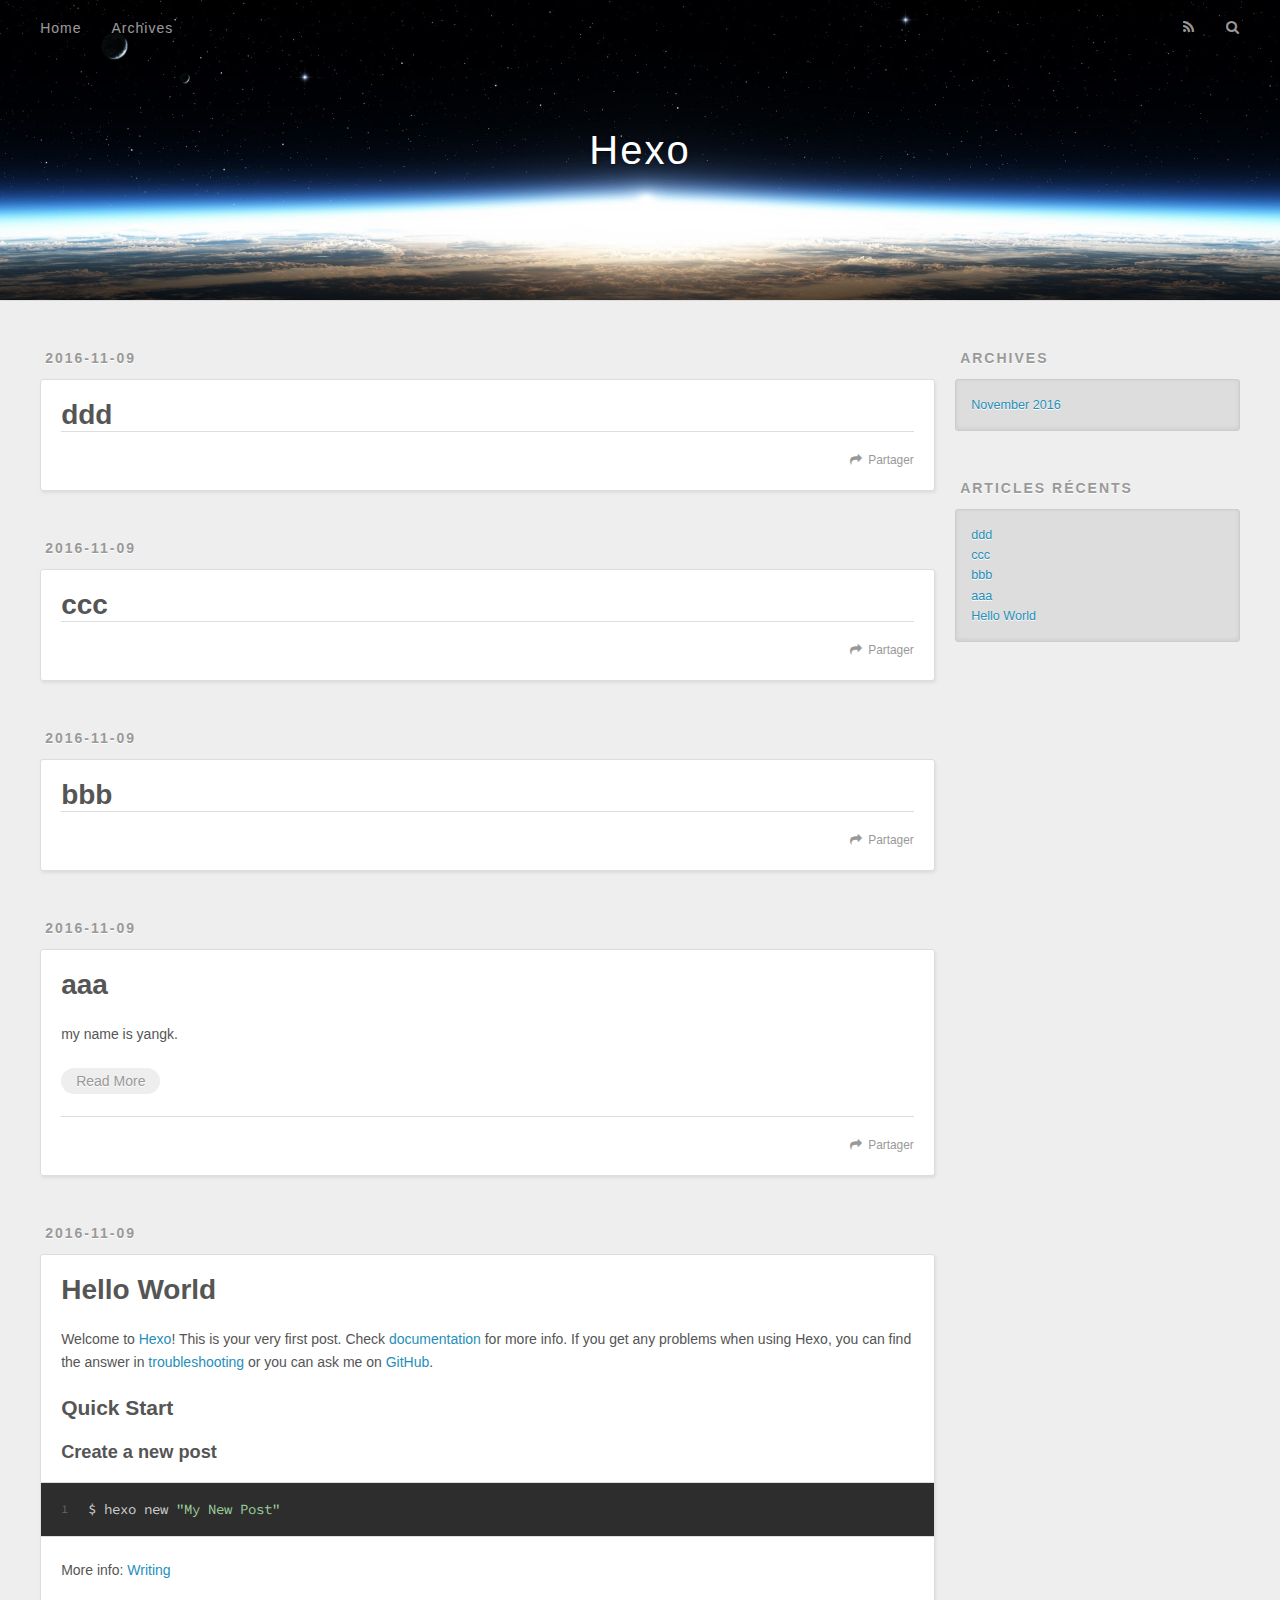
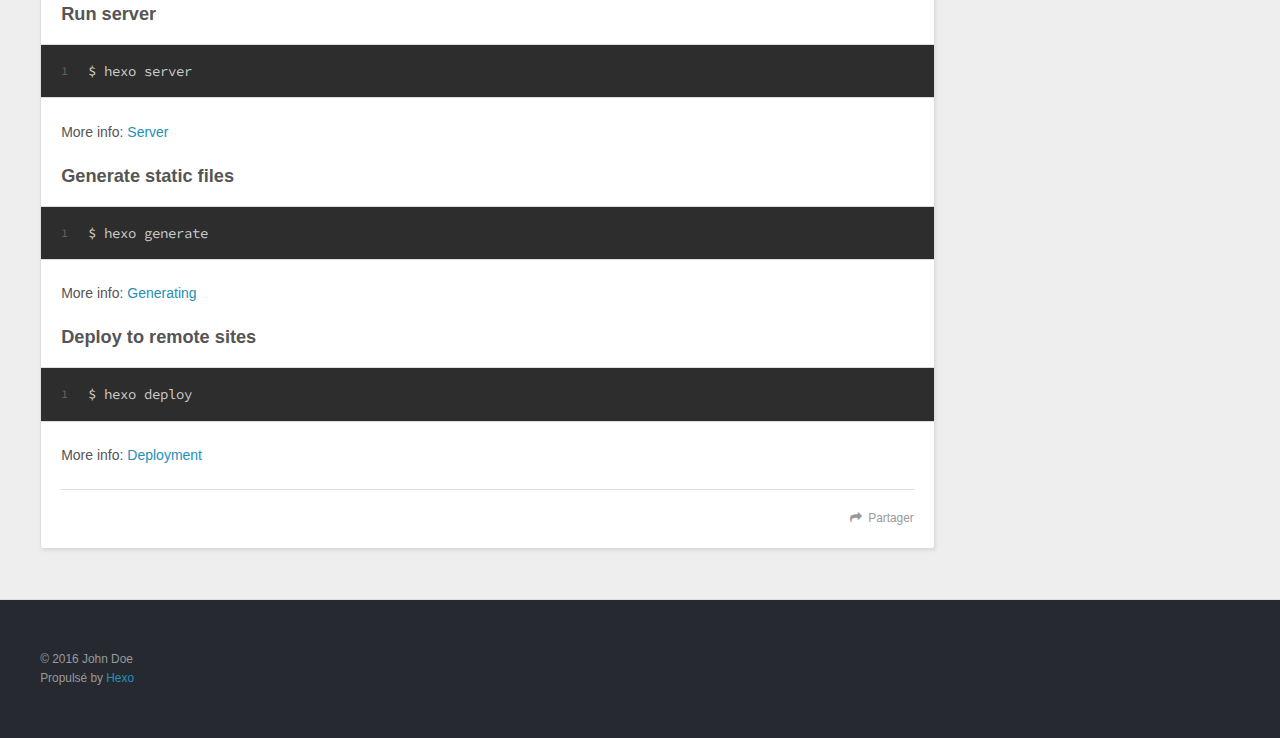
==== index.html @ e4d7eaee "Site updated: 2016-11-09 16:13:12" ====
<!DOCTYPE html>
<html>
<head>
  <meta charset="utf-8">
  
  <title>Hexo</title>
  <meta name="viewport" content="width=device-width, initial-scale=1, maximum-scale=1">
  <meta property="og:type" content="website">
<meta property="og:title" content="Hexo">
<meta property="og:url" content="http://yoursite.com/index.html">
<meta property="og:site_name" content="Hexo">
<meta name="twitter:card" content="summary">
<meta name="twitter:title" content="Hexo">
  
    <link rel="alternate" href="/atom.xml" title="Hexo" type="application/atom+xml">
  
  
    <link rel="icon" href="/favicon.png">
  
  
    <link href="//fonts.googleapis.com/css?family=Source+Code+Pro" rel="stylesheet" type="text/css">
  
  <link rel="stylesheet" href="/css/style.css">
  

</head>

<body>
  <div id="container">
    <div id="wrap">
      <header id="header">
  <div id="banner"></div>
  <div id="header-outer" class="outer">
    <div id="header-title" class="inner">
      <h1 id="logo-wrap">
        <a href="/" id="logo">Hexo</a>
      </h1>
      
    </div>
    <div id="header-inner" class="inner">
      <nav id="main-nav">
        <a id="main-nav-toggle" class="nav-icon"></a>
        
          <a class="main-nav-link" href="/">Home</a>
        
          <a class="main-nav-link" href="/archives">Archives</a>
        
      </nav>
      <nav id="sub-nav">
        
          <a id="nav-rss-link" class="nav-icon" href="/atom.xml" title="Flux RSS"></a>
        
        <a id="nav-search-btn" class="nav-icon" title="Rechercher"></a>
      </nav>
      <div id="search-form-wrap">
        <form action="//google.com/search" method="get" accept-charset="UTF-8" class="search-form"><input type="search" name="q" results="0" class="search-form-input" placeholder="Search"><button type="submit" class="search-form-submit">&#xF002;</button><input type="hidden" name="sitesearch" value="http://yoursite.com"></form>
      </div>
    </div>
  </div>
</header>
      <div class="outer">
        <section id="main">
  
    <article id="post-ddd" class="article article-type-post" itemscope itemprop="blogPost">
  <div class="article-meta">
    <a href="/2016/11/09/ddd/" class="article-date">
  <time datetime="2016-11-09T07:16:09.000Z" itemprop="datePublished">2016-11-09</time>
</a>
    
  </div>
  <div class="article-inner">
    
    
      <header class="article-header">
        
  
    <h1 itemprop="name">
      <a class="article-title" href="/2016/11/09/ddd/">ddd</a>
    </h1>
  

      </header>
    
    <div class="article-entry" itemprop="articleBody">
      
        
      
    </div>
    <footer class="article-footer">
      <a data-url="http://yoursite.com/2016/11/09/ddd/" data-id="civaneqjh0003tcli2fa43v1y" class="article-share-link">Partager</a>
      
      
    </footer>
  </div>
  
</article>


  
    <article id="post-ccc" class="article article-type-post" itemscope itemprop="blogPost">
  <div class="article-meta">
    <a href="/2016/11/09/ccc/" class="article-date">
  <time datetime="2016-11-09T07:15:54.000Z" itemprop="datePublished">2016-11-09</time>
</a>
    
  </div>
  <div class="article-inner">
    
    
      <header class="article-header">
        
  
    <h1 itemprop="name">
      <a class="article-title" href="/2016/11/09/ccc/">ccc</a>
    </h1>
  

      </header>
    
    <div class="article-entry" itemprop="articleBody">
      
        
      
    </div>
    <footer class="article-footer">
      <a data-url="http://yoursite.com/2016/11/09/ccc/" data-id="civaneqjf0002tcli3bj22oop" class="article-share-link">Partager</a>
      
      
    </footer>
  </div>
  
</article>


  
    <article id="post-bbb" class="article article-type-post" itemscope itemprop="blogPost">
  <div class="article-meta">
    <a href="/2016/11/09/bbb/" class="article-date">
  <time datetime="2016-11-09T07:15:14.000Z" itemprop="datePublished">2016-11-09</time>
</a>
    
  </div>
  <div class="article-inner">
    
    
      <header class="article-header">
        
  
    <h1 itemprop="name">
      <a class="article-title" href="/2016/11/09/bbb/">bbb</a>
    </h1>
  

      </header>
    
    <div class="article-entry" itemprop="articleBody">
      
        
      
    </div>
    <footer class="article-footer">
      <a data-url="http://yoursite.com/2016/11/09/bbb/" data-id="civaneqj40000tclilb6h2n6y" class="article-share-link">Partager</a>
      
      
    </footer>
  </div>
  
</article>


  
    <article id="post-aaa" class="article article-type-post" itemscope itemprop="blogPost">
  <div class="article-meta">
    <a href="/2016/11/09/aaa/" class="article-date">
  <time datetime="2016-11-09T07:11:58.000Z" itemprop="datePublished">2016-11-09</time>
</a>
    
  </div>
  <div class="article-inner">
    
    
      <header class="article-header">
        
  
    <h1 itemprop="name">
      <a class="article-title" href="/2016/11/09/aaa/">aaa</a>
    </h1>
  

      </header>
    
    <div class="article-entry" itemprop="articleBody">
      
        <p>my name is yangk.<br>
        
          <p class="article-more-link">
            <a href="/2016/11/09/aaa/#more">Read More</a>
          </p>
        
      
    </div>
    <footer class="article-footer">
      <a data-url="http://yoursite.com/2016/11/09/aaa/" data-id="civaneqj90001tclianmtztbm" class="article-share-link">Partager</a>
      
      
    </footer>
  </div>
  
</article>


  
    <article id="post-hello-world" class="article article-type-post" itemscope itemprop="blogPost">
  <div class="article-meta">
    <a href="/2016/11/09/hello-world/" class="article-date">
  <time datetime="2016-11-09T07:00:25.705Z" itemprop="datePublished">2016-11-09</time>
</a>
    
  </div>
  <div class="article-inner">
    
    
      <header class="article-header">
        
  
    <h1 itemprop="name">
      <a class="article-title" href="/2016/11/09/hello-world/">Hello World</a>
    </h1>
  

      </header>
    
    <div class="article-entry" itemprop="articleBody">
      
        <p>Welcome to <a href="https://hexo.io/" target="_blank" rel="external">Hexo</a>! This is your very first post. Check <a href="https://hexo.io/docs/" target="_blank" rel="external">documentation</a> for more info. If you get any problems when using Hexo, you can find the answer in <a href="https://hexo.io/docs/troubleshooting.html" target="_blank" rel="external">troubleshooting</a> or you can ask me on <a href="https://github.com/hexojs/hexo/issues" target="_blank" rel="external">GitHub</a>.</p>
<h2 id="Quick-Start"><a href="#Quick-Start" class="headerlink" title="Quick Start"></a>Quick Start</h2><h3 id="Create-a-new-post"><a href="#Create-a-new-post" class="headerlink" title="Create a new post"></a>Create a new post</h3><figure class="highlight bash"><table><tr><td class="gutter"><pre><div class="line">1</div></pre></td><td class="code"><pre><div class="line">$ hexo new <span class="string">"My New Post"</span></div></pre></td></tr></table></figure>
<p>More info: <a href="https://hexo.io/docs/writing.html" target="_blank" rel="external">Writing</a></p>
<h3 id="Run-server"><a href="#Run-server" class="headerlink" title="Run server"></a>Run server</h3><figure class="highlight bash"><table><tr><td class="gutter"><pre><div class="line">1</div></pre></td><td class="code"><pre><div class="line">$ hexo server</div></pre></td></tr></table></figure>
<p>More info: <a href="https://hexo.io/docs/server.html" target="_blank" rel="external">Server</a></p>
<h3 id="Generate-static-files"><a href="#Generate-static-files" class="headerlink" title="Generate static files"></a>Generate static files</h3><figure class="highlight bash"><table><tr><td class="gutter"><pre><div class="line">1</div></pre></td><td class="code"><pre><div class="line">$ hexo generate</div></pre></td></tr></table></figure>
<p>More info: <a href="https://hexo.io/docs/generating.html" target="_blank" rel="external">Generating</a></p>
<h3 id="Deploy-to-remote-sites"><a href="#Deploy-to-remote-sites" class="headerlink" title="Deploy to remote sites"></a>Deploy to remote sites</h3><figure class="highlight bash"><table><tr><td class="gutter"><pre><div class="line">1</div></pre></td><td class="code"><pre><div class="line">$ hexo deploy</div></pre></td></tr></table></figure>
<p>More info: <a href="https://hexo.io/docs/deployment.html" target="_blank" rel="external">Deployment</a></p>

      
    </div>
    <footer class="article-footer">
      <a data-url="http://yoursite.com/2016/11/09/hello-world/" data-id="civaneqjj0004tclicx4er95e" class="article-share-link">Partager</a>
      
      
    </footer>
  </div>
  
</article>


  

</section>
        
          <aside id="sidebar">
  
    

  
    

  
    
  
    
  <div class="widget-wrap">
    <h3 class="widget-title">Archives</h3>
    <div class="widget">
      <ul class="archive-list"><li class="archive-list-item"><a class="archive-list-link" href="/archives/2016/11/">November 2016</a></li></ul>
    </div>
  </div>


  
    
  <div class="widget-wrap">
    <h3 class="widget-title">Articles récents</h3>
    <div class="widget">
      <ul>
        
          <li>
            <a href="/2016/11/09/ddd/">ddd</a>
          </li>
        
          <li>
            <a href="/2016/11/09/ccc/">ccc</a>
          </li>
        
          <li>
            <a href="/2016/11/09/bbb/">bbb</a>
          </li>
        
          <li>
            <a href="/2016/11/09/aaa/">aaa</a>
          </li>
        
          <li>
            <a href="/2016/11/09/hello-world/">Hello World</a>
          </li>
        
      </ul>
    </div>
  </div>

  
</aside>
        
      </div>
      <footer id="footer">
  
  <div class="outer">
    <div id="footer-info" class="inner">
      &copy; 2016 John Doe<br>
      Propulsé by <a href="http://hexo.io/" target="_blank">Hexo</a>
    </div>
  </div>
</footer>
    </div>
    <nav id="mobile-nav">
  
    <a href="/" class="mobile-nav-link">Home</a>
  
    <a href="/archives" class="mobile-nav-link">Archives</a>
  
</nav>
    

<script src="//ajax.googleapis.com/ajax/libs/jquery/2.0.3/jquery.min.js"></script>


  <link rel="stylesheet" href="/fancybox/jquery.fancybox.css">
  <script src="/fancybox/jquery.fancybox.pack.js"></script>


<script src="/js/script.js"></script>

  </div>
</body>
</html>
---- css/style.css ----
body {
  width: 100%;
}
body:before,
body:after {
  content: "";
  display: table;
}
body:after {
  clear: both;
}
html,
body,
div,
span,
applet,
object,
iframe,
h1,
h2,
h3,
h4,
h5,
h6,
p,
blockquote,
pre,
a,
abbr,
acronym,
address,
big,
cite,
code,
del,
dfn,
em,
img,
ins,
kbd,
q,
s,
samp,
small,
strike,
strong,
sub,
sup,
tt,
var,
dl,
dt,
dd,
ol,
ul,
li,
fieldset,
form,
label,
legend,
table,
caption,
tbody,
tfoot,
thead,
tr,
th,
td {
  margin: 0;
  padding: 0;
  border: 0;
  outline: 0;
  font-weight: inherit;
  font-style: inherit;
  font-family: inherit;
  font-size: 100%;
  vertical-align: baseline;
}
body {
  line-height: 1;
  color: #000;
  background: #fff;
}
ol,
ul {
  list-style: none;
}
table {
  border-collapse: separate;
  border-spacing: 0;
  vertical-align: middle;
}
caption,
th,
td {
  text-align: left;
  font-weight: normal;
  vertical-align: middle;
}
a img {
  border: none;
}
input,
button {
  margin: 0;
  padding: 0;
}
input::-moz-focus-inner,
button::-moz-focus-inner {
  border: 0;
  padding: 0;
}
@font-face {
  font-family: FontAwesome;
  font-style: normal;
  font-weight: normal;
  src: url("fonts/fontawesome-webfont.eot?v=#4.0.3");
  src: url("fonts/fontawesome-webfont.eot?#iefix&v=#4.0.3") format("embedded-opentype"), url("fonts/fontawesome-webfont.woff?v=#4.0.3") format("woff"), url("fonts/fontawesome-webfont.ttf?v=#4.0.3") format("truetype"), url("fonts/fontawesome-webfont.svg#fontawesomeregular?v=#4.0.3") format("svg");
}
html,
body,
#container {
  height: 100%;
}
body {
  background: #eee;
  font: 14px "Helvetica Neue", Helvetica, Arial, sans-serif;
  -webkit-text-size-adjust: 100%;
}
.outer {
  max-width: 1220px;
  margin: 0 auto;
  padding: 0 20px;
}
.outer:before,
.outer:after {
  content: "";
  display: table;
}
.outer:after {
  clear: both;
}
.inner {
  display: inline;
  float: left;
  width: 98.33333333333333%;
  margin: 0 0.833333333333333%;
}
.left,
.alignleft {
  float: left;
}
.right,
.alignright {
  float: right;
}
.clear {
  clear: both;
}
#container {
  position: relative;
}
.mobile-nav-on {
  overflow: hidden;
}
#wrap {
  height: 100%;
  width: 100%;
  position: absolute;
  top: 0;
  left: 0;
  -webkit-transition: 0.2s ease-out;
  -moz-transition: 0.2s ease-out;
  -ms-transition: 0.2s ease-out;
  transition: 0.2s ease-out;
  z-index: 1;
  background: #eee;
}
.mobile-nav-on #wrap {
  left: 280px;
}
@media screen and (min-width: 768px) {
  #main {
    display: inline;
    float: left;
    width: 73.33333333333333%;
    margin: 0 0.833333333333333%;
  }
}
.article-date,
.article-category-link,
.archive-year,
.widget-title {
  text-decoration: none;
  text-transform: uppercase;
  letter-spacing: 2px;
  color: #999;
  margin-bottom: 1em;
  margin-left: 5px;
  line-height: 1em;
  text-shadow: 0 1px #fff;
  font-weight: bold;
}
.article-inner,
.archive-article-inner {
  background: #fff;
  -webkit-box-shadow: 1px 2px 3px #ddd;
  box-shadow: 1px 2px 3px #ddd;
  border: 1px solid #ddd;
  border-radius: 3px;
}
.article-entry h1,
.widget h1 {
  font-size: 2em;
}
.article-entry h2,
.widget h2 {
  font-size: 1.5em;
}
.article-entry h3,
.widget h3 {
  font-size: 1.3em;
}
.article-entry h4,
.widget h4 {
  font-size: 1.2em;
}
.article-entry h5,
.widget h5 {
  font-size: 1em;
}
.article-entry h6,
.widget h6 {
  font-size: 1em;
  color: #999;
}
.article-entry hr,
.widget hr {
  border: 1px dashed #ddd;
}
.article-entry strong,
.widget strong {
  font-weight: bold;
}
.article-entry em,
.widget em,
.article-entry cite,
.widget cite {
  font-style: italic;
}
.article-entry sup,
.widget sup,
.article-entry sub,
.widget sub {
  font-size: 0.75em;
  line-height: 0;
  position: relative;
  vertical-align: baseline;
}
.article-entry sup,
.widget sup {
  top: -0.5em;
}
.article-entry sub,
.widget sub {
  bottom: -0.2em;
}
.article-entry small,
.widget small {
  font-size: 0.85em;
}
.article-entry acronym,
.widget acronym,
.article-entry abbr,
.widget abbr {
  border-bottom: 1px dotted;
}
.article-entry ul,
.widget ul,
.article-entry ol,
.widget ol,
.article-entry dl,
.widget dl {
  margin: 0 20px;
  line-height: 1.6em;
}
.article-entry ul ul,
.widget ul ul,
.article-entry ol ul,
.widget ol ul,
.article-entry ul ol,
.widget ul ol,
.article-entry ol ol,
.widget ol ol {
  margin-top: 0;
  margin-bottom: 0;
}
.article-entry ul,
.widget ul {
  list-style: disc;
}
.article-entry ol,
.widget ol {
  list-style: decimal;
}
.article-entry dt,
.widget dt {
  font-weight: bold;
}
#header {
  height: 300px;
  position: relative;
  border-bottom: 1px solid #ddd;
}
#header:before,
#header:after {
  content: "";
  position: absolute;
  left: 0;
  right: 0;
  height: 40px;
}
#header:before {
  top: 0;
  background: -webkit-linear-gradient(rgba(0,0,0,0.2), transparent);
  background: -moz-linear-gradient(rgba(0,0,0,0.2), transparent);
  background: -ms-linear-gradient(rgba(0,0,0,0.2), transparent);
  background: linear-gradient(rgba(0,0,0,0.2), transparent);
}
#header:after {
  bottom: 0;
  background: -webkit-linear-gradient(transparent, rgba(0,0,0,0.2));
  background: -moz-linear-gradient(transparent, rgba(0,0,0,0.2));
  background: -ms-linear-gradient(transparent, rgba(0,0,0,0.2));
  background: linear-gradient(transparent, rgba(0,0,0,0.2));
}
#header-outer {
  height: 100%;
  position: relative;
}
#header-inner {
  position: relative;
  overflow: hidden;
}
#banner {
  position: absolute;
  top: 0;
  left: 0;
  width: 100%;
  height: 100%;
  background: url("images/banner.jpg") center #000;
  -webkit-background-size: cover;
  -moz-background-size: cover;
  background-size: cover;
  z-index: -1;
}
#header-title {
  text-align: center;
  height: 40px;
  position: absolute;
  top: 50%;
  left: 0;
  margin-top: -20px;
}
#logo,
#subtitle {
  text-decoration: none;
  color: #fff;
  font-weight: 300;
  text-shadow: 0 1px 4px rgba(0,0,0,0.3);
}
#logo {
  font-size: 40px;
  line-height: 40px;
  letter-spacing: 2px;
}
#subtitle {
  font-size: 16px;
  line-height: 16px;
  letter-spacing: 1px;
}
#subtitle-wrap {
  margin-top: 16px;
}
#main-nav {
  float: left;
  margin-left: -15px;
}
.nav-icon,
.main-nav-link {
  float: left;
  color: #fff;
  opacity: 0.6;
  text-decoration: none;
  text-shadow: 0 1px rgba(0,0,0,0.2);
  -webkit-transition: opacity 0.2s;
  -moz-transition: opacity 0.2s;
  -ms-transition: opacity 0.2s;
  transition: opacity 0.2s;
  display: block;
  padding: 20px 15px;
}
.nav-icon:hover,
.main-nav-link:hover {
  opacity: 1;
}
.nav-icon {
  font-family: FontAwesome;
  text-align: center;
  font-size: 14px;
  width: 14px;
  height: 14px;
  padding: 20px 15px;
  position: relative;
  cursor: pointer;
}
.main-nav-link {
  font-weight: 300;
  letter-spacing: 1px;
}
@media screen and (max-width: 479px) {
  .main-nav-link {
    display: none;
  }
}
#main-nav-toggle {
  display: none;
}
#main-nav-toggle:before {
  content: "\f0c9";
}
@media screen and (max-width: 479px) {
  #main-nav-toggle {
    display: block;
  }
}
#sub-nav {
  float: right;
  margin-right: -15px;
}
#nav-rss-link:before {
  content: "\f09e";
}
#nav-search-btn:before {
  content: "\f002";
}
#search-form-wrap {
  position: absolute;
  top: 15px;
  width: 150px;
  height: 30px;
  right: -150px;
  opacity: 0;
  -webkit-transition: 0.2s ease-out;
  -moz-transition: 0.2s ease-out;
  -ms-transition: 0.2s ease-out;
  transition: 0.2s ease-out;
}
#search-form-wrap.on {
  opacity: 1;
  right: 0;
}
@media screen and (max-width: 479px) {
  #search-form-wrap {
    width: 100%;
    right: -100%;
  }
}
.search-form {
  position: absolute;
  top: 0;
  left: 0;
  right: 0;
  background: #fff;
  padding: 5px 15px;
  border-radius: 15px;
  -webkit-box-shadow: 0 0 10px rgba(0,0,0,0.3);
  box-shadow: 0 0 10px rgba(0,0,0,0.3);
}
.search-form-input {
  border: none;
  background: none;
  color: #555;
  width: 100%;
  font: 13px "Helvetica Neue", Helvetica, Arial, sans-serif;
  outline: none;
}
.search-form-input::-webkit-search-results-decoration,
.search-form-input::-webkit-search-cancel-button {
  -webkit-appearance: none;
}
.search-form-submit {
  position: absolute;
  top: 50%;
  right: 10px;
  margin-top: -7px;
  font: 13px FontAwesome;
  border: none;
  background: none;
  color: #bbb;
  cursor: pointer;
}
.search-form-submit:hover,
.search-form-submit:focus {
  color: #777;
}
.article {
  margin: 50px 0;
}
.article-inner {
  overflow: hidden;
}
.article-meta:before,
.article-meta:after {
  content: "";
  display: table;
}
.article-meta:after {
  clear: both;
}
.article-date {
  float: left;
}
.article-category {
  float: left;
  line-height: 1em;
  color: #ccc;
  text-shadow: 0 1px #fff;
  margin-left: 8px;
}
.article-category:before {
  content: "\2022";
}
.article-category-link {
  margin: 0 12px 1em;
}
.article-header {
  padding: 20px 20px 0;
}
.article-title {
  text-decoration: none;
  font-size: 2em;
  font-weight: bold;
  color: #555;
  line-height: 1.1em;
  -webkit-transition: color 0.2s;
  -moz-transition: color 0.2s;
  -ms-transition: color 0.2s;
  transition: color 0.2s;
}
a.article-title:hover {
  color: #258fb8;
}
.article-entry {
  color: #555;
  padding: 0 20px;
}
.article-entry:before,
.article-entry:after {
  content: "";
  display: table;
}
.article-entry:after {
  clear: both;
}
.article-entry p,
.article-entry table {
  line-height: 1.6em;
  margin: 1.6em 0;
}
.article-entry h1,
.article-entry h2,
.article-entry h3,
.article-entry h4,
.article-entry h5,
.article-entry h6 {
  font-weight: bold;
}
.article-entry h1,
.article-entry h2,
.article-entry h3,
.article-entry h4,
.article-entry h5,
.article-entry h6 {
  line-height: 1.1em;
  margin: 1.1em 0;
}
.article-entry a {
  color: #258fb8;
  text-decoration: none;
}
.article-entry a:hover {
  text-decoration: underline;
}
.article-entry ul,
.article-entry ol,
.article-entry dl {
  margin-top: 1.6em;
  margin-bottom: 1.6em;
}
.article-entry img,
.article-entry video {
  max-width: 100%;
  height: auto;
  display: block;
  margin: auto;
}
.article-entry iframe {
  border: none;
}
.article-entry table {
  width: 100%;
  border-collapse: collapse;
  border-spacing: 0;
}
.article-entry th {
  font-weight: bold;
  border-bottom: 3px solid #ddd;
  padding-bottom: 0.5em;
}
.article-entry td {
  border-bottom: 1px solid #ddd;
  padding: 10px 0;
}
.article-entry blockquote {
  font-family: Georgia, "Times New Roman", serif;
  font-size: 1.4em;
  margin: 1.6em 20px;
  text-align: center;
}
.article-entry blockquote footer {
  font-size: 14px;
  margin: 1.6em 0;
  font-family: "Helvetica Neue", Helvetica, Arial, sans-serif;
}
.article-entry blockquote footer cite:before {
  content: "—";
  padding: 0 0.5em;
}
.article-entry .pullquote {
  text-align: left;
  width: 45%;
  margin: 0;
}
.article-entry .pullquote.left {
  margin-left: 0.5em;
  margin-right: 1em;
}
.article-entry .pullquote.right {
  margin-right: 0.5em;
  margin-left: 1em;
}
.article-entry .caption {
  color: #999;
  display: block;
  font-size: 0.9em;
  margin-top: 0.5em;
  position: relative;
  text-align: center;
}
.article-entry .video-container {
  position: relative;
  padding-top: 56.25%;
  height: 0;
  overflow: hidden;
}
.article-entry .video-container iframe,
.article-entry .video-container object,
.article-entry .video-container embed {
  position: absolute;
  top: 0;
  left: 0;
  width: 100%;
  height: 100%;
  margin-top: 0;
}
.article-more-link a {
  display: inline-block;
  line-height: 1em;
  padding: 6px 15px;
  border-radius: 15px;
  background: #eee;
  color: #999;
  text-shadow: 0 1px #fff;
  text-decoration: none;
}
.article-more-link a:hover {
  background: #258fb8;
  color: #fff;
  text-decoration: none;
  text-shadow: 0 1px #1e7293;
}
.article-footer {
  font-size: 0.85em;
  line-height: 1.6em;
  border-top: 1px solid #ddd;
  padding-top: 1.6em;
  margin: 0 20px 20px;
}
.article-footer:before,
.article-footer:after {
  content: "";
  display: table;
}
.article-footer:after {
  clear: both;
}
.article-footer a {
  color: #999;
  text-decoration: none;
}
.article-footer a:hover {
  color: #555;
}
.article-tag-list-item {
  float: left;
  margin-right: 10px;
}
.article-tag-list-link:before {
  content: "#";
}
.article-comment-link {
  float: right;
}
.article-comment-link:before {
  content: "\f075";
  font-family: FontAwesome;
  padding-right: 8px;
}
.article-share-link {
  cursor: pointer;
  float: right;
  margin-left: 20px;
}
.article-share-link:before {
  content: "\f064";
  font-family: FontAwesome;
  padding-right: 6px;
}
#article-nav {
  position: relative;
}
#article-nav:before,
#article-nav:after {
  content: "";
  display: table;
}
#article-nav:after {
  clear: both;
}
@media screen and (min-width: 768px) {
  #article-nav {
    margin: 50px 0;
  }
  #article-nav:before {
    width: 8px;
    height: 8px;
    position: absolute;
    top: 50%;
    left: 50%;
    margin-top: -4px;
    margin-left: -4px;
    content: "";
    border-radius: 50%;
    background: #ddd;
    -webkit-box-shadow: 0 1px 2px #fff;
    box-shadow: 0 1px 2px #fff;
  }
}
.article-nav-link-wrap {
  text-decoration: none;
  text-shadow: 0 1px #fff;
  color: #999;
  -webkit-box-sizing: border-box;
  -moz-box-sizing: border-box;
  box-sizing: border-box;
  margin-top: 50px;
  text-align: center;
  display: block;
}
.article-nav-link-wrap:hover {
  color: #555;
}
@media screen and (min-width: 768px) {
  .article-nav-link-wrap {
    width: 50%;
    margin-top: 0;
  }
}
@media screen and (min-width: 768px) {
  #article-nav-newer {
    float: left;
    text-align: right;
    padding-right: 20px;
  }
}
@media screen and (min-width: 768px) {
  #article-nav-older {
    float: right;
    text-align: left;
    padding-left: 20px;
  }
}
.article-nav-caption {
  text-transform: uppercase;
  letter-spacing: 2px;
  color: #ddd;
  line-height: 1em;
  font-weight: bold;
}
#article-nav-newer .article-nav-caption {
  margin-right: -2px;
}
.article-nav-title {
  font-size: 0.85em;
  line-height: 1.6em;
  margin-top: 0.5em;
}
.article-share-box {
  position: absolute;
  display: none;
  background: #fff;
  -webkit-box-shadow: 1px 2px 10px rgba(0,0,0,0.2);
  box-shadow: 1px 2px 10px rgba(0,0,0,0.2);
  border-radius: 3px;
  margin-left: -145px;
  overflow: hidden;
  z-index: 1;
}
.article-share-box.on {
  display: block;
}
.article-share-input {
  width: 100%;
  background: none;
  -webkit-box-sizing: border-box;
  -moz-box-sizing: border-box;
  box-sizing: border-box;
  font: 14px "Helvetica Neue", Helvetica, Arial, sans-serif;
  padding: 0 15px;
  color: #555;
  outline: none;
  border: 1px solid #ddd;
  border-radius: 3px 3px 0 0;
  height: 36px;
  line-height: 36px;
}
.article-share-links {
  background: #eee;
}
.article-share-links:before,
.article-share-links:after {
  content: "";
  display: table;
}
.article-share-links:after {
  clear: both;
}
.article-share-twitter,
.article-share-facebook,
.article-share-pinterest,
.article-share-google {
  width: 50px;
  height: 36px;
  display: block;
  float: left;
  position: relative;
  color: #999;
  text-shadow: 0 1px #fff;
}
.article-share-twitter:before,
.article-share-facebook:before,
.article-share-pinterest:before,
.article-share-google:before {
  font-size: 20px;
  font-family: FontAwesome;
  width: 20px;
  height: 20px;
  position: absolute;
  top: 50%;
  left: 50%;
  margin-top: -10px;
  margin-left: -10px;
  text-align: center;
}
.article-share-twitter:hover,
.article-share-facebook:hover,
.article-share-pinterest:hover,
.article-share-google:hover {
  color: #fff;
}
.article-share-twitter:before {
  content: "\f099";
}
.article-share-twitter:hover {
  background: #00aced;
  text-shadow: 0 1px #008abe;
}
.article-share-facebook:before {
  content: "\f09a";
}
.article-share-facebook:hover {
  background: #3b5998;
  text-shadow: 0 1px #2f477a;
}
.article-share-pinterest:before {
  content: "\f0d2";
}
.article-share-pinterest:hover {
  background: #cb2027;
  text-shadow: 0 1px #a21a1f;
}
.article-share-google:before {
  content: "\f0d5";
}
.article-share-google:hover {
  background: #dd4b39;
  text-shadow: 0 1px #be3221;
}
.article-gallery {
  background: #000;
  position: relative;
}
.article-gallery-photos {
  position: relative;
  overflow: hidden;
}
.article-gallery-img {
  display: none;
  max-width: 100%;
}
.article-gallery-img:first-child {
  display: block;
}
.article-gallery-img.loaded {
  position: absolute;
  display: block;
}
.article-gallery-img img {
  display: block;
  max-width: 100%;
  margin: 0 auto;
}
#comments {
  background: #fff;
  -webkit-box-shadow: 1px 2px 3px #ddd;
  box-shadow: 1px 2px 3px #ddd;
  padding: 20px;
  border: 1px solid #ddd;
  border-radius: 3px;
  margin: 50px 0;
}
#comments a {
  color: #258fb8;
}
.archives-wrap {
  margin: 50px 0;
}
.archives:before,
.archives:after {
  content: "";
  display: table;
}
.archives:after {
  clear: both;
}
.archive-year-wrap {
  margin-bottom: 1em;
}
.archives {
  -webkit-column-gap: 10px;
  -moz-column-gap: 10px;
  column-gap: 10px;
}
@media screen and (min-width: 480px) and (max-width: 767px) {
  .archives {
    -webkit-column-count: 2;
    -moz-column-count: 2;
    column-count: 2;
  }
}
@media screen and (min-width: 768px) {
  .archives {
    -webkit-column-count: 3;
    -moz-column-count: 3;
    column-count: 3;
  }
}
.archive-article {
  -webkit-column-break-inside: avoid;
  page-break-inside: avoid;
  overflow: hidden;
  break-inside: avoid-column;
}
.archive-article-inner {
  padding: 10px;
  margin-bottom: 15px;
}
.archive-article-title {
  text-decoration: none;
  font-weight: bold;
  color: #555;
  -webkit-transition: color 0.2s;
  -moz-transition: color 0.2s;
  -ms-transition: color 0.2s;
  transition: color 0.2s;
  line-height: 1.6em;
}
.archive-article-title:hover {
  color: #258fb8;
}
.archive-article-footer {
  margin-top: 1em;
}
.archive-article-date {
  color: #999;
  text-decoration: none;
  font-size: 0.85em;
  line-height: 1em;
  margin-bottom: 0.5em;
  display: block;
}
#page-nav {
  margin: 50px auto;
  background: #fff;
  -webkit-box-shadow: 1px 2px 3px #ddd;
  box-shadow: 1px 2px 3px #ddd;
  border: 1px solid #ddd;
  border-radius: 3px;
  text-align: center;
  color: #999;
  overflow: hidden;
}
#page-nav:before,
#page-nav:after {
  content: "";
  display: table;
}
#page-nav:after {
  clear: both;
}
#page-nav a,
#page-nav span {
  padding: 10px 20px;
  line-height: 1;
  height: 2ex;
}
#page-nav a {
  color: #999;
  text-decoration: none;
}
#page-nav a:hover {
  background: #999;
  color: #fff;
}
#page-nav .prev {
  float: left;
}
#page-nav .next {
  float: right;
}
#page-nav .page-number {
  display: inline-block;
}
@media screen and (max-width: 479px) {
  #page-nav .page-number {
    display: none;
  }
}
#page-nav .current {
  color: #555;
  font-weight: bold;
}
#page-nav .space {
  color: #ddd;
}
#footer {
  background: #262a30;
  padding: 50px 0;
  border-top: 1px solid #ddd;
  color: #999;
}
#footer a {
  color: #258fb8;
  text-decoration: none;
}
#footer a:hover {
  text-decoration: underline;
}
#footer-info {
  line-height: 1.6em;
  font-size: 0.85em;
}
.article-entry pre,
.article-entry .highlight {
  background: #2d2d2d;
  margin: 0 -20px;
  padding: 15px 20px;
  border-style: solid;
  border-color: #ddd;
  border-width: 1px 0;
  overflow: auto;
  color: #ccc;
  line-height: 22.400000000000002px;
}
.article-entry .highlight .gutter pre,
.article-entry .gist .gist-file .gist-data .line-numbers {
  color: #666;
  font-size: 0.85em;
}
.article-entry pre,
.article-entry code {
  font-family: "Source Code Pro", Consolas, Monaco, Menlo, Consolas, monospace;
}
.article-entry code {
  background: #eee;
  text-shadow: 0 1px #fff;
  padding: 0 0.3em;
}
.article-entry pre code {
  background: none;
  text-shadow: none;
  padding: 0;
}
.article-entry .highlight pre {
  border: none;
  margin: 0;
  padding: 0;
}
.article-entry .highlight table {
  margin: 0;
  width: auto;
}
.article-entry .highlight td {
  border: none;
  padding: 0;
}
.article-entry .highlight figcaption {
  font-size: 0.85em;
  color: #999;
  line-height: 1em;
  margin-bottom: 1em;
}
.article-entry .highlight figcaption:before,
.article-entry .highlight figcaption:after {
  content: "";
  display: table;
}
.article-entry .highlight figcaption:after {
  clear: both;
}
.article-entry .highlight figcaption a {
  float: right;
}
.article-entry .highlight .gutter pre {
  text-align: right;
  padding-right: 20px;
}
.article-entry .highlight .line {
  height: 22.400000000000002px;
}
.article-entry .highlight .line.marked {
  background: #515151;
}
.article-entry .gist {
  margin: 0 -20px;
  border-style: solid;
  border-color: #ddd;
  border-width: 1px 0;
  background: #2d2d2d;
  padding: 15px 20px 15px 0;
}
.article-entry .gist .gist-file {
  border: none;
  font-family: "Source Code Pro", Consolas, Monaco, Menlo, Consolas, monospace;
  margin: 0;
}
.article-entry .gist .gist-file .gist-data {
  background: none;
  border: none;
}
.article-entry .gist .gist-file .gist-data .line-numbers {
  background: none;
  border: none;
  padding: 0 20px 0 0;
}
.article-entry .gist .gist-file .gist-data .line-data {
  padding: 0 !important;
}
.article-entry .gist .gist-file .highlight {
  margin: 0;
  padding: 0;
  border: none;
}
.article-entry .gist .gist-file .gist-meta {
  background: #2d2d2d;
  color: #999;
  font: 0.85em "Helvetica Neue", Helvetica, Arial, sans-serif;
  text-shadow: 0 0;
  padding: 0;
  margin-top: 1em;
  margin-left: 20px;
}
.article-entry .gist .gist-file .gist-meta a {
  color: #258fb8;
  font-weight: normal;
}
.article-entry .gist .gist-file .gist-meta a:hover {
  text-decoration: underline;
}
pre .comment,
pre .title {
  color: #999;
}
pre .variable,
pre .attribute,
pre .tag,
pre .regexp,
pre .ruby .constant,
pre .xml .tag .title,
pre .xml .pi,
pre .xml .doctype,
pre .html .doctype,
pre .css .id,
pre .css .class,
pre .css .pseudo {
  color: #f2777a;
}
pre .number,
pre .preprocessor,
pre .built_in,
pre .literal,
pre .params,
pre .constant {
  color: #f99157;
}
pre .class,
pre .ruby .class .title,
pre .css .rules .attribute {
  color: #9c9;
}
pre .string,
pre .value,
pre .inheritance,
pre .header,
pre .ruby .symbol,
pre .xml .cdata {
  color: #9c9;
}
pre .css .hexcolor {
  color: #6cc;
}
pre .function,
pre .python .decorator,
pre .python .title,
pre .ruby .function .title,
pre .ruby .title .keyword,
pre .perl .sub,
pre .javascript .title,
pre .coffeescript .title {
  color: #69c;
}
pre .keyword,
pre .javascript .function {
  color: #c9c;
}
@media screen and (max-width: 479px) {
  #mobile-nav {
    position: absolute;
    top: 0;
    left: 0;
    width: 280px;
    height: 100%;
    background: #191919;
    border-right: 1px solid #fff;
  }
}
@media screen and (max-width: 479px) {
  .mobile-nav-link {
    display: block;
    color: #999;
    text-decoration: none;
    padding: 15px 20px;
    font-weight: bold;
  }
  .mobile-nav-link:hover {
    color: #fff;
  }
}
@media screen and (min-width: 768px) {
  #sidebar {
    display: inline;
    float: left;
    width: 23.333333333333332%;
    margin: 0 0.833333333333333%;
  }
}
.widget-wrap {
  margin: 50px 0;
}
.widget {
  color: #777;
  text-shadow: 0 1px #fff;
  background: #ddd;
  -webkit-box-shadow: 0 -1px 4px #ccc inset;
  box-shadow: 0 -1px 4px #ccc inset;
  border: 1px solid #ccc;
  padding: 15px;
  border-radius: 3px;
}
.widget a {
  color: #258fb8;
  text-decoration: none;
}
.widget a:hover {
  text-decoration: underline;
}
.widget ul ul,
.widget ol ul,
.widget dl ul,
.widget ul ol,
.widget ol ol,
.widget dl ol,
.widget ul dl,
.widget ol dl,
.widget dl dl {
  margin-left: 15px;
  list-style: disc;
}
.widget {
  line-height: 1.6em;
  word-wrap: break-word;
  font-size: 0.9em;
}
.widget ul,
.widget ol {
  list-style: none;
  margin: 0;
}
.widget ul ul,
.widget ol ul,
.widget ul ol,
.widget ol ol {
  margin: 0 20px;
}
.widget ul ul,
.widget ol ul {
  list-style: disc;
}
.widget ul ol,
.widget ol ol {
  list-style: decimal;
}
.category-list-count,
.tag-list-count,
.archive-list-count {
  padding-left: 5px;
  color: #999;
  font-size: 0.85em;
}
.category-list-count:before,
.tag-list-count:before,
.archive-list-count:before {
  content: "(";
}
.category-list-count:after,
.tag-list-count:after,
.archive-list-count:after {
  content: ")";
}
.tagcloud a {
  margin-right: 5px;
  display: inline-block;
}
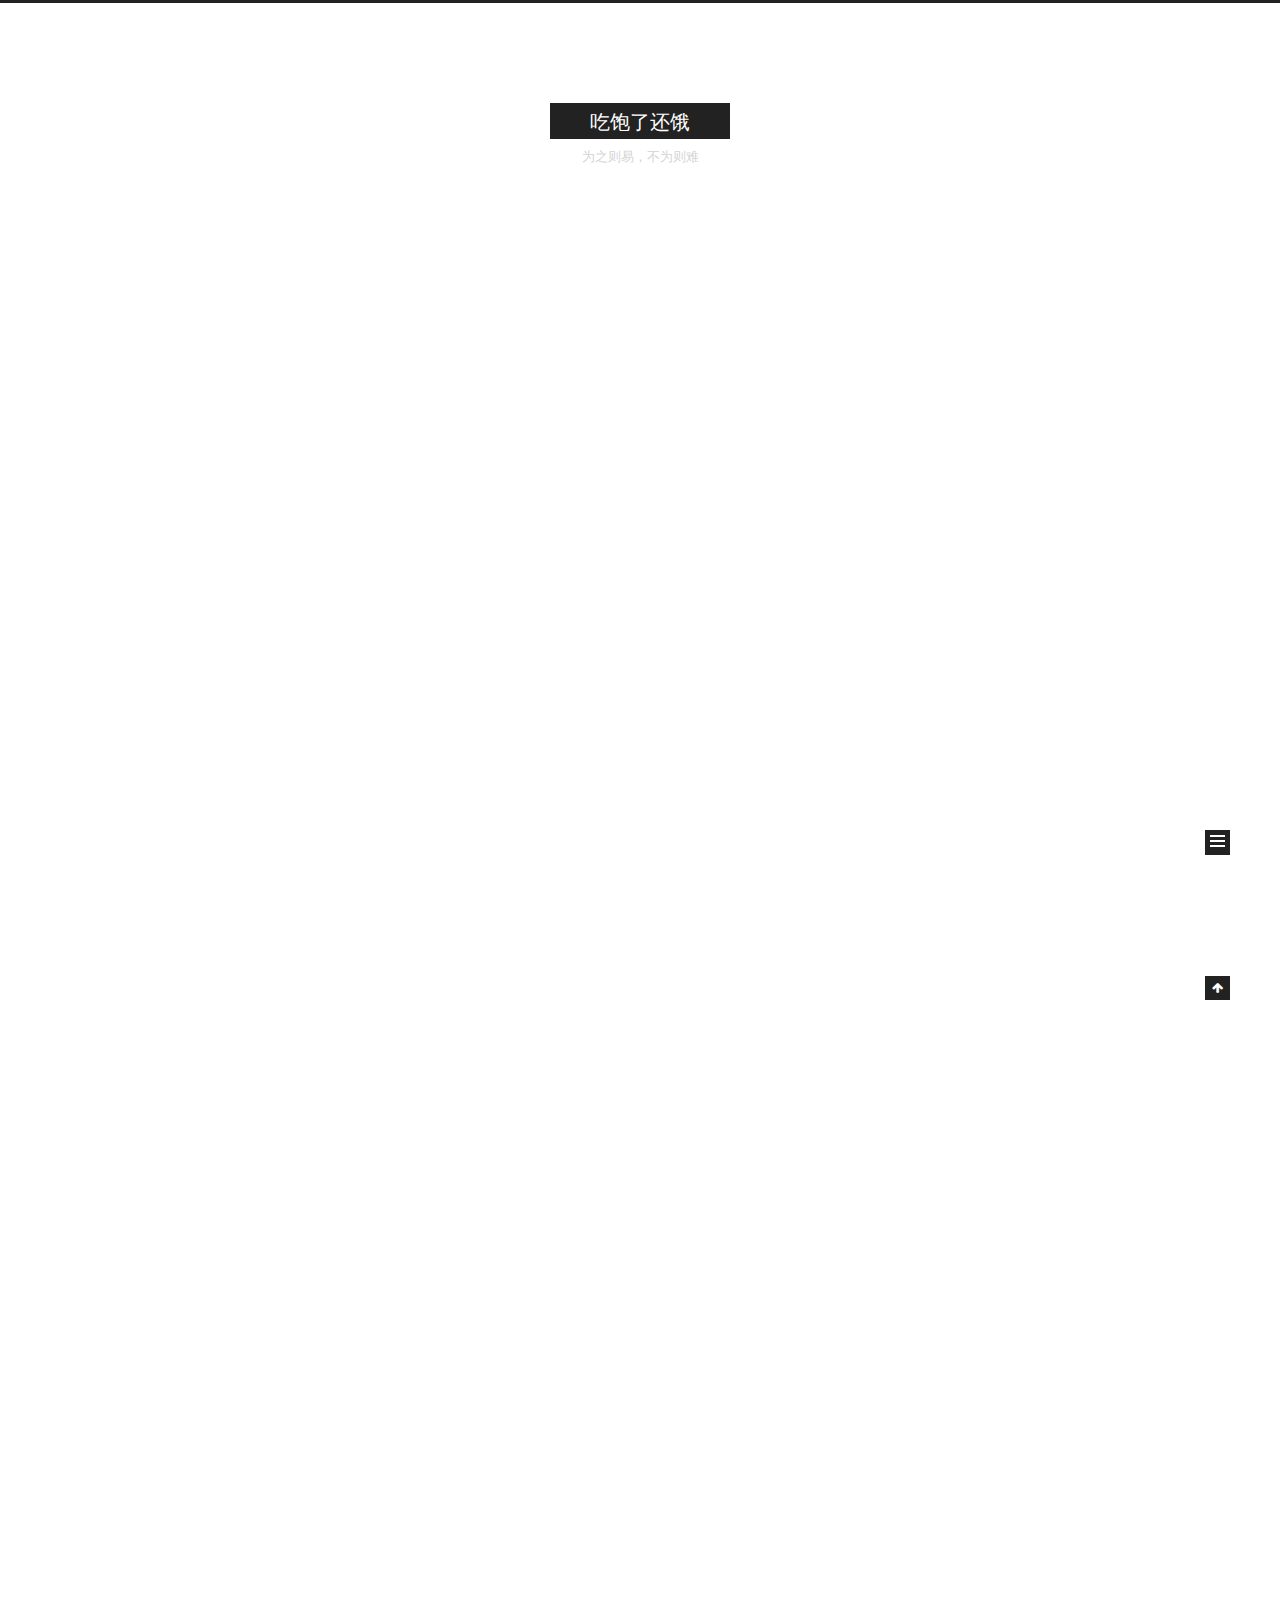
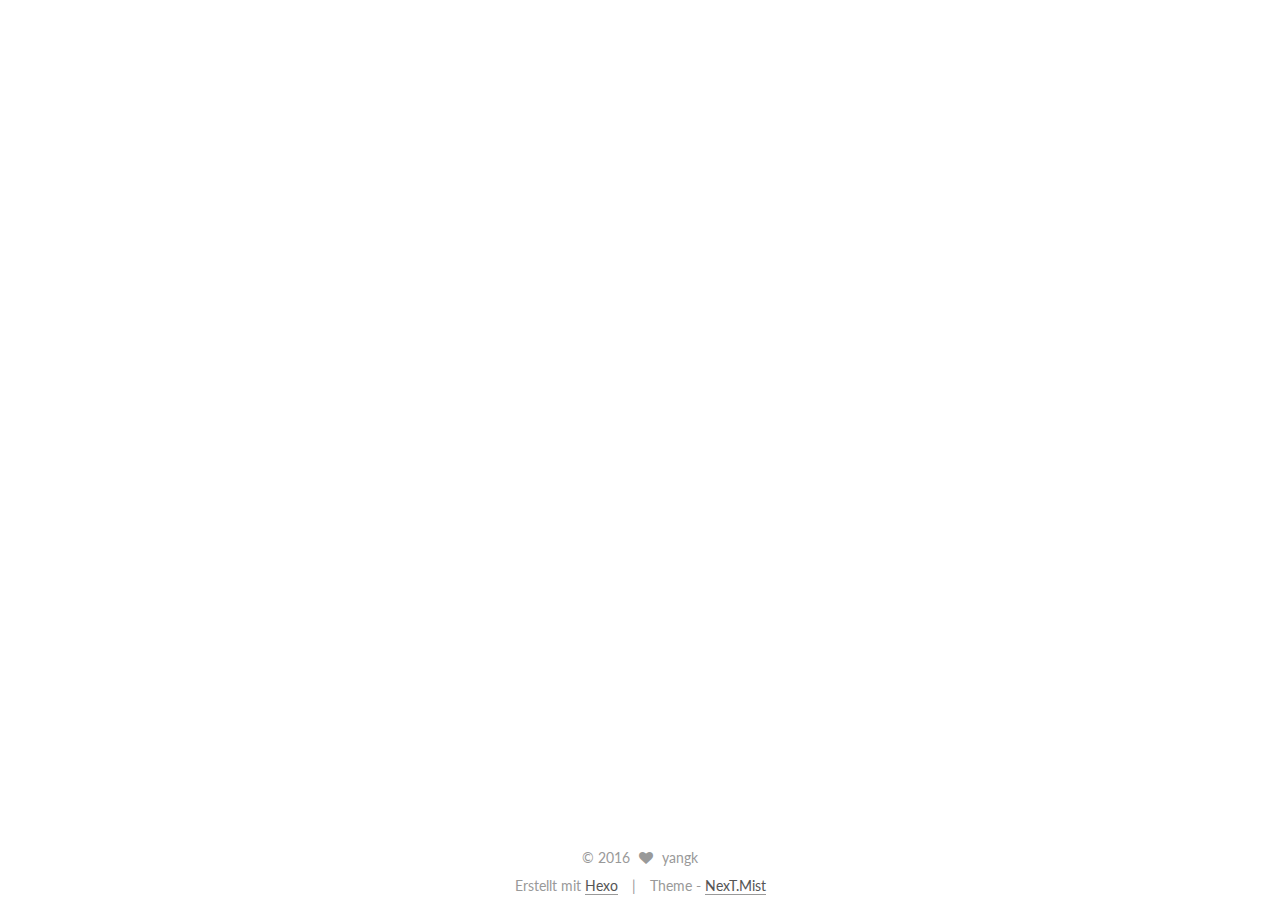
==== commit 0caeac6c: "Site updated: 2016-11-09 16:48:02" ====
--- a/index.html
+++ b/index.html
@@ -1,238 +1,691 @@
-<!DOCTYPE html>
-<html>
+<!doctype html>
+
+
+
+  
+
+
+<html class="theme-next mist use-motion">
 <head>
-  <meta charset="utf-8">
-  
-  <title>Hexo</title>
-  <meta name="viewport" content="width=device-width, initial-scale=1, maximum-scale=1">
-  <meta property="og:type" content="website">
-<meta property="og:title" content="Hexo">
+  <meta charset="UTF-8"/>
+<meta http-equiv="X-UA-Compatible" content="IE=edge,chrome=1" />
+<meta name="viewport" content="width=device-width, initial-scale=1, maximum-scale=1"/>
+
+
+
+<meta http-equiv="Cache-Control" content="no-transform" />
+<meta http-equiv="Cache-Control" content="no-siteapp" />
+
+
+
+
+
+
+
+
+
+
+
+
+  
+  
+  <link href="/lib/fancybox/source/jquery.fancybox.css?v=2.1.5" rel="stylesheet" type="text/css" />
+
+
+
+
+  
+  
+  
+  
+
+  
+    
+    
+  
+
+  
+
+  
+
+  
+
+  
+
+  
+    
+    
+    <link href="//fonts.googleapis.com/css?family=Lato:300,300italic,400,400italic,700,700italic&subset=latin,latin-ext" rel="stylesheet" type="text/css">
+  
+
+
+
+
+
+
+<link href="/lib/font-awesome/css/font-awesome.min.css?v=4.4.0" rel="stylesheet" type="text/css" />
+
+<link href="/css/main.css?v=5.0.2" rel="stylesheet" type="text/css" />
+
+
+  <meta name="keywords" content="Hexo, NexT" />
+
+
+
+
+
+
+
+
+  <link rel="shortcut icon" type="image/x-icon" href="/favicon.ico?v=5.0.2" />
+
+
+
+
+
+
+<meta property="og:type" content="website">
+<meta property="og:title" content="吃饱了还饿">
 <meta property="og:url" content="http://yoursite.com/index.html">
-<meta property="og:site_name" content="Hexo">
+<meta property="og:site_name" content="吃饱了还饿">
 <meta name="twitter:card" content="summary">
-<meta name="twitter:title" content="Hexo">
-  
-    <link rel="alternate" href="/atom.xml" title="Hexo" type="application/atom+xml">
-  
-  
-    <link rel="icon" href="/favicon.png">
-  
-  
-    <link href="//fonts.googleapis.com/css?family=Source+Code+Pro" rel="stylesheet" type="text/css">
-  
-  <link rel="stylesheet" href="/css/style.css">
-  
-
+<meta name="twitter:title" content="吃饱了还饿">
+
+
+
+<script type="text/javascript" id="hexo.configuration">
+  var NexT = window.NexT || {};
+  var CONFIG = {
+    scheme: 'Mist',
+    sidebar: {"position":"left","display":"post"},
+    fancybox: true,
+    motion: true,
+    duoshuo: {
+      userId: '0',
+      author: 'Author'
+    }
+  };
+</script>
+
+
+
+
+  <link rel="canonical" href="http://yoursite.com/"/>
+
+
+  <title> 吃饱了还饿 </title>
 </head>
 
-<body>
-  <div id="container">
-    <div id="wrap">
-      <header id="header">
-  <div id="banner"></div>
-  <div id="header-outer" class="outer">
-    <div id="header-title" class="inner">
-      <h1 id="logo-wrap">
-        <a href="/" id="logo">Hexo</a>
-      </h1>
-      
-    </div>
-    <div id="header-inner" class="inner">
-      <nav id="main-nav">
-        <a id="main-nav-toggle" class="nav-icon"></a>
-        
-          <a class="main-nav-link" href="/">Home</a>
-        
-          <a class="main-nav-link" href="/archives">Archives</a>
-        
-      </nav>
-      <nav id="sub-nav">
-        
-          <a id="nav-rss-link" class="nav-icon" href="/atom.xml" title="Flux RSS"></a>
-        
-        <a id="nav-search-btn" class="nav-icon" title="Rechercher"></a>
-      </nav>
-      <div id="search-form-wrap">
-        <form action="//google.com/search" method="get" accept-charset="UTF-8" class="search-form"><input type="search" name="q" results="0" class="search-form-input" placeholder="Search"><button type="submit" class="search-form-submit">&#xF002;</button><input type="hidden" name="sitesearch" value="http://yoursite.com"></form>
-      </div>
-    </div>
+<body itemscope itemtype="//schema.org/WebPage" lang="">
+
+  
+
+
+
+
+
+
+
+
+
+
+  
+  
+    
+  
+
+  <div class="container one-collumn sidebar-position-left 
+   page-home 
+ ">
+    <div class="headband"></div>
+
+    <header id="header" class="header" itemscope itemtype="//schema.org/WPHeader">
+      <div class="header-inner"><div class="site-meta ">
+  
+
+  <div class="custom-logo-site-title">
+    <a href="/"  class="brand" rel="start">
+      <span class="logo-line-before"><i></i></span>
+      <span class="site-title">吃饱了还饿</span>
+      <span class="logo-line-after"><i></i></span>
+    </a>
   </div>
-</header>
-      <div class="outer">
-        <section id="main">
-  
-    <article id="post-ddd" class="article article-type-post" itemscope itemprop="blogPost">
-  <div class="article-meta">
-    <a href="/2016/11/09/ddd/" class="article-date">
-  <time datetime="2016-11-09T07:16:09.000Z" itemprop="datePublished">2016-11-09</time>
-</a>
-    
-  </div>
-  <div class="article-inner">
-    
-    
-      <header class="article-header">
-        
-  
-    <h1 itemprop="name">
-      <a class="article-title" href="/2016/11/09/ddd/">ddd</a>
-    </h1>
-  
-
+  <p class="site-subtitle">为之则易，不为则难</p>
+</div>
+
+<div class="site-nav-toggle">
+  <button>
+    <span class="btn-bar"></span>
+    <span class="btn-bar"></span>
+    <span class="btn-bar"></span>
+  </button>
+</div>
+
+<nav class="site-nav">
+  
+
+  
+    <ul id="menu" class="menu">
+      
+        
+        <li class="menu-item menu-item-home">
+          <a href="/" rel="section">
+            
+              <i class="menu-item-icon fa fa-fw fa-home"></i> <br />
+            
+            Startseite
+          </a>
+        </li>
+      
+        
+        <li class="menu-item menu-item-categories">
+          <a href="/categories" rel="section">
+            
+              <i class="menu-item-icon fa fa-fw fa-th"></i> <br />
+            
+            Kategorien
+          </a>
+        </li>
+      
+        
+        <li class="menu-item menu-item-about">
+          <a href="/about" rel="section">
+            
+              <i class="menu-item-icon fa fa-fw fa-user"></i> <br />
+            
+            Über
+          </a>
+        </li>
+      
+        
+        <li class="menu-item menu-item-archives">
+          <a href="/archives" rel="section">
+            
+              <i class="menu-item-icon fa fa-fw fa-archive"></i> <br />
+            
+            Archiv
+          </a>
+        </li>
+      
+        
+        <li class="menu-item menu-item-tags">
+          <a href="/tags" rel="section">
+            
+              <i class="menu-item-icon fa fa-fw fa-tags"></i> <br />
+            
+            Tags
+          </a>
+        </li>
+      
+        
+        <li class="menu-item menu-item-schedule">
+          <a href="/schedule" rel="section">
+            
+              <i class="menu-item-icon fa fa-fw fa-calendar"></i> <br />
+            
+            Schedule
+          </a>
+        </li>
+      
+
+      
+    </ul>
+  
+
+  
+</nav>
+
+ </div>
+    </header>
+
+    <main id="main" class="main">
+      <div class="main-inner">
+        <div class="content-wrap">
+          <div id="content" class="content">
+            
+  <section id="posts" class="posts-expand">
+    
+      
+
+  
+  
+
+  
+  
+  
+
+  <article class="post post-type-normal " itemscope itemtype="//schema.org/Article">
+
+    
+      <header class="post-header">
+
+        
+        
+          <h1 class="post-title" itemprop="name headline">
+            
+            
+              
+                
+                <a class="post-title-link" href="/2016/11/09/ddd/" itemprop="url">
+                  ddd
+                </a>
+              
+            
+          </h1>
+        
+
+        <div class="post-meta">
+          <span class="post-time">
+            <span class="post-meta-item-icon">
+              <i class="fa fa-calendar-o"></i>
+            </span>
+            <span class="post-meta-item-text">Veröffentlicht am</span>
+            <time itemprop="dateCreated" datetime="2016-11-09T15:16:09+08:00" content="2016-11-09">
+              2016-11-09
+            </time>
+          </span>
+
+          
+
+          
+            
+          
+
+          
+
+          
+          
+
+          
+        </div>
       </header>
     
-    <div class="article-entry" itemprop="articleBody">
-      
-        
-      
-    </div>
-    <footer class="article-footer">
-      <a data-url="http://yoursite.com/2016/11/09/ddd/" data-id="civaneqjh0003tcli2fa43v1y" class="article-share-link">Partager</a>
-      
+
+
+    <div class="post-body" itemprop="articleBody">
+
+      
+      
+
+      
+        
+          
+            
+          
+        
+      
+    </div>
+
+    <div>
+      
+    </div>
+
+    <div>
+      
+    </div>
+
+    <footer class="post-footer">
+      
+
+      
+
+      
+      
+        <div class="post-eof"></div>
       
     </footer>
-  </div>
-  
-</article>
-
-
-  
-    <article id="post-ccc" class="article article-type-post" itemscope itemprop="blogPost">
-  <div class="article-meta">
-    <a href="/2016/11/09/ccc/" class="article-date">
-  <time datetime="2016-11-09T07:15:54.000Z" itemprop="datePublished">2016-11-09</time>
-</a>
-    
-  </div>
-  <div class="article-inner">
-    
-    
-      <header class="article-header">
-        
-  
-    <h1 itemprop="name">
-      <a class="article-title" href="/2016/11/09/ccc/">ccc</a>
-    </h1>
-  
-
+  </article>
+
+
+    
+      
+
+  
+  
+
+  
+  
+  
+
+  <article class="post post-type-normal " itemscope itemtype="//schema.org/Article">
+
+    
+      <header class="post-header">
+
+        
+        
+          <h1 class="post-title" itemprop="name headline">
+            
+            
+              
+                
+                <a class="post-title-link" href="/2016/11/09/ccc/" itemprop="url">
+                  ccc
+                </a>
+              
+            
+          </h1>
+        
+
+        <div class="post-meta">
+          <span class="post-time">
+            <span class="post-meta-item-icon">
+              <i class="fa fa-calendar-o"></i>
+            </span>
+            <span class="post-meta-item-text">Veröffentlicht am</span>
+            <time itemprop="dateCreated" datetime="2016-11-09T15:15:54+08:00" content="2016-11-09">
+              2016-11-09
+            </time>
+          </span>
+
+          
+
+          
+            
+          
+
+          
+
+          
+          
+
+          
+        </div>
       </header>
     
-    <div class="article-entry" itemprop="articleBody">
-      
-        
-      
-    </div>
-    <footer class="article-footer">
-      <a data-url="http://yoursite.com/2016/11/09/ccc/" data-id="civaneqjf0002tcli3bj22oop" class="article-share-link">Partager</a>
-      
+
+
+    <div class="post-body" itemprop="articleBody">
+
+      
+      
+
+      
+        
+          
+            
+          
+        
+      
+    </div>
+
+    <div>
+      
+    </div>
+
+    <div>
+      
+    </div>
+
+    <footer class="post-footer">
+      
+
+      
+
+      
+      
+        <div class="post-eof"></div>
       
     </footer>
-  </div>
-  
-</article>
-
-
-  
-    <article id="post-bbb" class="article article-type-post" itemscope itemprop="blogPost">
-  <div class="article-meta">
-    <a href="/2016/11/09/bbb/" class="article-date">
-  <time datetime="2016-11-09T07:15:14.000Z" itemprop="datePublished">2016-11-09</time>
-</a>
-    
-  </div>
-  <div class="article-inner">
-    
-    
-      <header class="article-header">
-        
-  
-    <h1 itemprop="name">
-      <a class="article-title" href="/2016/11/09/bbb/">bbb</a>
-    </h1>
-  
-
+  </article>
+
+
+    
+      
+
+  
+  
+
+  
+  
+  
+
+  <article class="post post-type-normal " itemscope itemtype="//schema.org/Article">
+
+    
+      <header class="post-header">
+
+        
+        
+          <h1 class="post-title" itemprop="name headline">
+            
+            
+              
+                
+                <a class="post-title-link" href="/2016/11/09/bbb/" itemprop="url">
+                  bbb
+                </a>
+              
+            
+          </h1>
+        
+
+        <div class="post-meta">
+          <span class="post-time">
+            <span class="post-meta-item-icon">
+              <i class="fa fa-calendar-o"></i>
+            </span>
+            <span class="post-meta-item-text">Veröffentlicht am</span>
+            <time itemprop="dateCreated" datetime="2016-11-09T15:15:14+08:00" content="2016-11-09">
+              2016-11-09
+            </time>
+          </span>
+
+          
+
+          
+            
+          
+
+          
+
+          
+          
+
+          
+        </div>
       </header>
     
-    <div class="article-entry" itemprop="articleBody">
-      
-        
-      
-    </div>
-    <footer class="article-footer">
-      <a data-url="http://yoursite.com/2016/11/09/bbb/" data-id="civaneqj40000tclilb6h2n6y" class="article-share-link">Partager</a>
-      
+
+
+    <div class="post-body" itemprop="articleBody">
+
+      
+      
+
+      
+        
+          
+            
+          
+        
+      
+    </div>
+
+    <div>
+      
+    </div>
+
+    <div>
+      
+    </div>
+
+    <footer class="post-footer">
+      
+
+      
+
+      
+      
+        <div class="post-eof"></div>
       
     </footer>
-  </div>
-  
-</article>
-
-
-  
-    <article id="post-aaa" class="article article-type-post" itemscope itemprop="blogPost">
-  <div class="article-meta">
-    <a href="/2016/11/09/aaa/" class="article-date">
-  <time datetime="2016-11-09T07:11:58.000Z" itemprop="datePublished">2016-11-09</time>
-</a>
-    
-  </div>
-  <div class="article-inner">
-    
-    
-      <header class="article-header">
-        
-  
-    <h1 itemprop="name">
-      <a class="article-title" href="/2016/11/09/aaa/">aaa</a>
-    </h1>
-  
-
+  </article>
+
+
+    
+      
+
+  
+  
+
+  
+  
+  
+
+  <article class="post post-type-normal " itemscope itemtype="//schema.org/Article">
+
+    
+      <header class="post-header">
+
+        
+        
+          <h1 class="post-title" itemprop="name headline">
+            
+            
+              
+                
+                <a class="post-title-link" href="/2016/11/09/aaa/" itemprop="url">
+                  aaa
+                </a>
+              
+            
+          </h1>
+        
+
+        <div class="post-meta">
+          <span class="post-time">
+            <span class="post-meta-item-icon">
+              <i class="fa fa-calendar-o"></i>
+            </span>
+            <span class="post-meta-item-text">Veröffentlicht am</span>
+            <time itemprop="dateCreated" datetime="2016-11-09T15:11:58+08:00" content="2016-11-09">
+              2016-11-09
+            </time>
+          </span>
+
+          
+
+          
+            
+          
+
+          
+
+          
+          
+
+          
+        </div>
       </header>
     
-    <div class="article-entry" itemprop="articleBody">
-      
-        <p>my name is yangk.<br>
-        
-          <p class="article-more-link">
-            <a href="/2016/11/09/aaa/#more">Read More</a>
-          </p>
-        
-      
-    </div>
-    <footer class="article-footer">
-      <a data-url="http://yoursite.com/2016/11/09/aaa/" data-id="civaneqj90001tclianmtztbm" class="article-share-link">Partager</a>
-      
+
+
+    <div class="post-body" itemprop="articleBody">
+
+      
+      
+
+      
+        
+          <p>my name is yangk.<br>
+          <div class="post-more-link text-center">
+            <a class="btn" href="/2016/11/09/aaa/#more" rel="contents">
+              Weiterlesen &raquo;
+            </a>
+          </div>
+        
+      
+    </div>
+
+    <div>
+      
+    </div>
+
+    <div>
+      
+    </div>
+
+    <footer class="post-footer">
+      
+
+      
+
+      
+      
+        <div class="post-eof"></div>
       
     </footer>
-  </div>
-  
-</article>
-
-
-  
-    <article id="post-hello-world" class="article article-type-post" itemscope itemprop="blogPost">
-  <div class="article-meta">
-    <a href="/2016/11/09/hello-world/" class="article-date">
-  <time datetime="2016-11-09T07:00:25.705Z" itemprop="datePublished">2016-11-09</time>
-</a>
-    
-  </div>
-  <div class="article-inner">
-    
-    
-      <header class="article-header">
-        
-  
-    <h1 itemprop="name">
-      <a class="article-title" href="/2016/11/09/hello-world/">Hello World</a>
-    </h1>
-  
-
+  </article>
+
+
+    
+      
+
+  
+  
+
+  
+  
+  
+
+  <article class="post post-type-normal " itemscope itemtype="//schema.org/Article">
+
+    
+      <header class="post-header">
+
+        
+        
+          <h1 class="post-title" itemprop="name headline">
+            
+            
+              
+                
+                <a class="post-title-link" href="/2016/11/09/hello-world/" itemprop="url">
+                  Hello World
+                </a>
+              
+            
+          </h1>
+        
+
+        <div class="post-meta">
+          <span class="post-time">
+            <span class="post-meta-item-icon">
+              <i class="fa fa-calendar-o"></i>
+            </span>
+            <span class="post-meta-item-text">Veröffentlicht am</span>
+            <time itemprop="dateCreated" datetime="2016-11-09T15:00:25+08:00" content="2016-11-09">
+              2016-11-09
+            </time>
+          </span>
+
+          
+
+          
+            
+          
+
+          
+
+          
+          
+
+          
+        </div>
       </header>
     
-    <div class="article-entry" itemprop="articleBody">
-      
-        <p>Welcome to <a href="https://hexo.io/" target="_blank" rel="external">Hexo</a>! This is your very first post. Check <a href="https://hexo.io/docs/" target="_blank" rel="external">documentation</a> for more info. If you get any problems when using Hexo, you can find the answer in <a href="https://hexo.io/docs/troubleshooting.html" target="_blank" rel="external">troubleshooting</a> or you can ask me on <a href="https://github.com/hexojs/hexo/issues" target="_blank" rel="external">GitHub</a>.</p>
+
+
+    <div class="post-body" itemprop="articleBody">
+
+      
+      
+
+      
+        
+          
+            <p>Welcome to <a href="https://hexo.io/" target="_blank" rel="external">Hexo</a>! This is your very first post. Check <a href="https://hexo.io/docs/" target="_blank" rel="external">documentation</a> for more info. If you get any problems when using Hexo, you can find the answer in <a href="https://hexo.io/docs/troubleshooting.html" target="_blank" rel="external">troubleshooting</a> or you can ask me on <a href="https://github.com/hexojs/hexo/issues" target="_blank" rel="external">GitHub</a>.</p>
 <h2 id="Quick-Start"><a href="#Quick-Start" class="headerlink" title="Quick Start"></a>Quick Start</h2><h3 id="Create-a-new-post"><a href="#Create-a-new-post" class="headerlink" title="Create a new post"></a>Create a new post</h3><figure class="highlight bash"><table><tr><td class="gutter"><pre><div class="line">1</div></pre></td><td class="code"><pre><div class="line">$ hexo new <span class="string">"My New Post"</span></div></pre></td></tr></table></figure>
 <p>More info: <a href="https://hexo.io/docs/writing.html" target="_blank" rel="external">Writing</a></p>
 <h3 id="Run-server"><a href="#Run-server" class="headerlink" title="Run server"></a>Run server</h3><figure class="highlight bash"><table><tr><td class="gutter"><pre><div class="line">1</div></pre></td><td class="code"><pre><div class="line">$ hexo server</div></pre></td></tr></table></figure>
@@ -242,104 +695,223 @@
 <h3 id="Deploy-to-remote-sites"><a href="#Deploy-to-remote-sites" class="headerlink" title="Deploy to remote sites"></a>Deploy to remote sites</h3><figure class="highlight bash"><table><tr><td class="gutter"><pre><div class="line">1</div></pre></td><td class="code"><pre><div class="line">$ hexo deploy</div></pre></td></tr></table></figure>
 <p>More info: <a href="https://hexo.io/docs/deployment.html" target="_blank" rel="external">Deployment</a></p>
 
-      
-    </div>
-    <footer class="article-footer">
-      <a data-url="http://yoursite.com/2016/11/09/hello-world/" data-id="civaneqjj0004tclicx4er95e" class="article-share-link">Partager</a>
-      
+          
+        
+      
+    </div>
+
+    <div>
+      
+    </div>
+
+    <div>
+      
+    </div>
+
+    <footer class="post-footer">
+      
+
+      
+
+      
+      
+        <div class="post-eof"></div>
       
     </footer>
+  </article>
+
+
+    
+  </section>
+
+  
+
+
+          </div>
+          
+
+
+          
+
+        </div>
+        
+          
+  
+  <div class="sidebar-toggle">
+    <div class="sidebar-toggle-line-wrap">
+      <span class="sidebar-toggle-line sidebar-toggle-line-first"></span>
+      <span class="sidebar-toggle-line sidebar-toggle-line-middle"></span>
+      <span class="sidebar-toggle-line sidebar-toggle-line-last"></span>
+    </div>
   </div>
-  
-</article>
-
-
-  
-
-</section>
-        
-          <aside id="sidebar">
-  
-    
-
-  
-    
-
-  
-    
-  
-    
-  <div class="widget-wrap">
-    <h3 class="widget-title">Archives</h3>
-    <div class="widget">
-      <ul class="archive-list"><li class="archive-list-item"><a class="archive-list-link" href="/archives/2016/11/">November 2016</a></li></ul>
+
+  <aside id="sidebar" class="sidebar">
+    <div class="sidebar-inner">
+
+      
+
+      
+
+      <section class="site-overview sidebar-panel  sidebar-panel-active ">
+        <div class="site-author motion-element" itemprop="author" itemscope itemtype="//schema.org/Person">
+          <img class="site-author-image" itemprop="image"
+               src="/images/avatar.gif"
+               alt="yangk" />
+          <p class="site-author-name" itemprop="name">yangk</p>
+          <p class="site-description motion-element" itemprop="description"></p>
+        </div>
+        <nav class="site-state motion-element">
+          <div class="site-state-item site-state-posts">
+            <a href="/archives">
+              <span class="site-state-item-count">5</span>
+              <span class="site-state-item-name">Artikel</span>
+            </a>
+          </div>
+
+          
+
+          
+
+        </nav>
+
+        
+
+        <div class="links-of-author motion-element">
+          
+        </div>
+
+        
+        
+
+        
+        
+
+      </section>
+
+      
+
+    </div>
+  </aside>
+
+
+        
+      </div>
+    </main>
+
+    <footer id="footer" class="footer">
+      <div class="footer-inner">
+        <div class="copyright" >
+  
+  &copy; 
+  <span itemprop="copyrightYear">2016</span>
+  <span class="with-love">
+    <i class="fa fa-heart"></i>
+  </span>
+  <span class="author" itemprop="copyrightHolder">yangk</span>
+</div>
+
+<div class="powered-by">
+  Erstellt mit  <a class="theme-link" href="https://hexo.io">Hexo</a>
+</div>
+
+<div class="theme-info">
+  Theme -
+  <a class="theme-link" href="https://github.com/iissnan/hexo-theme-next">
+    NexT.Mist
+  </a>
+</div>
+
+        
+
+        
+      </div>
+    </footer>
+
+    <div class="back-to-top">
+      <i class="fa fa-arrow-up"></i>
     </div>
   </div>
 
-
-  
-    
-  <div class="widget-wrap">
-    <h3 class="widget-title">Articles récents</h3>
-    <div class="widget">
-      <ul>
-        
-          <li>
-            <a href="/2016/11/09/ddd/">ddd</a>
-          </li>
-        
-          <li>
-            <a href="/2016/11/09/ccc/">ccc</a>
-          </li>
-        
-          <li>
-            <a href="/2016/11/09/bbb/">bbb</a>
-          </li>
-        
-          <li>
-            <a href="/2016/11/09/aaa/">aaa</a>
-          </li>
-        
-          <li>
-            <a href="/2016/11/09/hello-world/">Hello World</a>
-          </li>
-        
-      </ul>
-    </div>
-  </div>
-
-  
-</aside>
-        
-      </div>
-      <footer id="footer">
-  
-  <div class="outer">
-    <div id="footer-info" class="inner">
-      &copy; 2016 John Doe<br>
-      Propulsé by <a href="http://hexo.io/" target="_blank">Hexo</a>
-    </div>
-  </div>
-</footer>
-    </div>
-    <nav id="mobile-nav">
-  
-    <a href="/" class="mobile-nav-link">Home</a>
-  
-    <a href="/archives" class="mobile-nav-link">Archives</a>
-  
-</nav>
-    
-
-<script src="//ajax.googleapis.com/ajax/libs/jquery/2.0.3/jquery.min.js"></script>
-
-
-  <link rel="stylesheet" href="/fancybox/jquery.fancybox.css">
-  <script src="/fancybox/jquery.fancybox.pack.js"></script>
-
-
-<script src="/js/script.js"></script>
-
-  </div>
+  
+
+<script type="text/javascript">
+  if (Object.prototype.toString.call(window.Promise) !== '[object Function]') {
+    window.Promise = null;
+  }
+</script>
+
+
+
+
+
+
+
+
+
+  
+
+
+
+  
+  <script type="text/javascript" src="/lib/jquery/index.js?v=2.1.3"></script>
+
+  
+  <script type="text/javascript" src="/lib/fastclick/lib/fastclick.min.js?v=1.0.6"></script>
+
+  
+  <script type="text/javascript" src="/lib/jquery_lazyload/jquery.lazyload.js?v=1.9.7"></script>
+
+  
+  <script type="text/javascript" src="/lib/velocity/velocity.min.js?v=1.2.1"></script>
+
+  
+  <script type="text/javascript" src="/lib/velocity/velocity.ui.min.js?v=1.2.1"></script>
+
+  
+  <script type="text/javascript" src="/lib/fancybox/source/jquery.fancybox.pack.js?v=2.1.5"></script>
+
+
+  
+
+
+  <script type="text/javascript" src="/js/src/utils.js?v=5.0.2"></script>
+
+  <script type="text/javascript" src="/js/src/motion.js?v=5.0.2"></script>
+
+
+
+  
+  
+
+  
+
+  
+
+
+  <script type="text/javascript" src="/js/src/bootstrap.js?v=5.0.2"></script>
+
+
+
+  
+
+
+
+  
+
+
+
+
+  
+  
+
+  
+
+  
+
+  
+
+  
+
+
 </body>
-</html>+</html>
--- a/css/main.css
+++ b/css/main.css
@@ -0,0 +1,2375 @@
+/* normalize.css v3.0.2 | MIT License | git.io/normalize */
+html {
+  font-family: sans-serif; /* 1 */
+  -ms-text-size-adjust: 100%; /* 2 */
+  -webkit-text-size-adjust: 100%; /* 2 */
+}
+body {
+  margin: 0;
+}
+article,
+aside,
+details,
+figcaption,
+figure,
+footer,
+header,
+hgroup,
+main,
+menu,
+nav,
+section,
+summary {
+  display: block;
+}
+audio,
+canvas,
+progress,
+video {
+  display: inline-block; /* 1 */
+  vertical-align: baseline; /* 2 */
+}
+audio:not([controls]) {
+  display: none;
+  height: 0;
+}
+[hidden],
+template {
+  display: none;
+}
+a {
+  background-color: transparent;
+}
+a:active,
+a:hover {
+  outline: 0;
+}
+abbr[title] {
+  border-bottom: 1px dotted;
+}
+b,
+strong {
+  font-weight: bold;
+}
+dfn {
+  font-style: italic;
+}
+h1 {
+  font-size: 2em;
+  margin: 0.67em 0;
+}
+mark {
+  background: #ff0;
+  color: #000;
+}
+small {
+  font-size: 80%;
+}
+sub,
+sup {
+  font-size: 75%;
+  line-height: 0;
+  position: relative;
+  vertical-align: baseline;
+}
+sup {
+  top: -0.5em;
+}
+sub {
+  bottom: -0.25em;
+}
+img {
+  border: 0;
+}
+svg:not(:root) {
+  overflow: hidden;
+}
+figure {
+  margin: 1em 40px;
+}
+hr {
+  -moz-box-sizing: content-box;
+  box-sizing: content-box;
+  height: 0;
+}
+pre {
+  overflow: auto;
+}
+code,
+kbd,
+pre,
+samp {
+  font-family: monospace, monospace;
+  font-size: 1em;
+}
+button,
+input,
+optgroup,
+select,
+textarea {
+  color: inherit; /* 1 */
+  font: inherit; /* 2 */
+  margin: 0; /* 3 */
+}
+button {
+  overflow: visible;
+}
+button,
+select {
+  text-transform: none;
+}
+button,
+html input[type="button"],
+input[type="reset"],
+input[type="submit"] {
+  -webkit-appearance: button; /* 2 */
+  cursor: pointer; /* 3 */
+}
+button[disabled],
+html input[disabled] {
+  cursor: default;
+}
+button::-moz-focus-inner,
+input::-moz-focus-inner {
+  border: 0;
+  padding: 0;
+}
+input {
+  line-height: normal;
+}
+input[type="checkbox"],
+input[type="radio"] {
+  box-sizing: border-box; /* 1 */
+  padding: 0; /* 2 */
+}
+input[type="number"]::-webkit-inner-spin-button,
+input[type="number"]::-webkit-outer-spin-button {
+  height: auto;
+}
+input[type="search"] {
+  -webkit-appearance: textfield; /* 1 */
+  -moz-box-sizing: content-box;
+  -webkit-box-sizing: content-box; /* 2 */
+  box-sizing: content-box;
+}
+input[type="search"]::-webkit-search-cancel-button,
+input[type="search"]::-webkit-search-decoration {
+  -webkit-appearance: none;
+}
+fieldset {
+  border: 1px solid #c0c0c0;
+  margin: 0 2px;
+  padding: 0.35em 0.625em 0.75em;
+}
+legend {
+  border: 0; /* 1 */
+  padding: 0; /* 2 */
+}
+textarea {
+  overflow: auto;
+}
+optgroup {
+  font-weight: bold;
+}
+table {
+  border-collapse: collapse;
+  border-spacing: 0;
+}
+td,
+th {
+  padding: 0;
+}
+::selection {
+  background: #262a30;
+  color: #fff;
+}
+body {
+  position: relative;
+  font-family: 'Lato', "PingFang SC", "Microsoft YaHei", sans-serif;
+  font-size: 14px;
+  line-height: 2;
+  color: #555;
+  background: #fff;
+}
+@media (max-width: 767px) {
+  body {
+    padding-right: 0 !important;
+  }
+}
+@media (min-width: 768px) and (max-width: 991px) {
+  body {
+    padding-right: 0 !important;
+  }
+}
+@media (min-width: 1600px) {
+  body {
+    font-size: 16px;
+  }
+}
+h1,
+h2,
+h3,
+h4,
+h5,
+h6 {
+  margin: 0;
+  padding: 0;
+  font-weight: bold;
+  line-height: 1.5;
+  font-family: 'Lato', "PingFang SC", "Microsoft YaHei", sans-serif;
+}
+h2,
+h3,
+h4,
+h5,
+h6 {
+  margin: 20px 0 15px;
+}
+h1 {
+  font-size: 22px;
+}
+@media (max-width: 767px) {
+  h1 {
+    font-size: 18px;
+  }
+}
+h2 {
+  font-size: 20px;
+}
+@media (max-width: 767px) {
+  h2 {
+    font-size: 16px;
+  }
+}
+h3 {
+  font-size: 18px;
+}
+@media (max-width: 767px) {
+  h3 {
+    font-size: 14px;
+  }
+}
+h4 {
+  font-size: 16px;
+}
+@media (max-width: 767px) {
+  h4 {
+    font-size: 12px;
+  }
+}
+h5 {
+  font-size: 14px;
+}
+@media (max-width: 767px) {
+  h5 {
+    font-size: 10px;
+  }
+}
+h6 {
+  font-size: 12px;
+}
+@media (max-width: 767px) {
+  h6 {
+    font-size: 8px;
+  }
+}
+p {
+  margin: 0 0 25px 0;
+}
+a {
+  color: #555;
+  text-decoration: none;
+  border-bottom: 1px solid #999;
+  word-wrap: break-word;
+}
+a:hover {
+  color: #222;
+  border-bottom-color: #222;
+}
+ul {
+  list-style: none;
+}
+blockquote {
+  margin: 0;
+  padding: 0;
+}
+img {
+  display: block;
+  margin: auto;
+  max-width: 100%;
+  height: auto;
+}
+hr {
+  margin: 40px 0;
+  height: 3px;
+  border: none;
+  background-color: #ddd;
+  background-image: repeating-linear-gradient(-45deg, #fff, #fff 4px, transparent 4px, transparent 8px);
+}
+blockquote {
+  padding: 0 15px;
+  color: #666;
+  border-left: 4px solid #ddd;
+}
+blockquote cite::before {
+  content: "-";
+  padding: 0 5px;
+}
+dt {
+  font-weight: 700;
+}
+dd {
+  margin: 0;
+  padding: 0;
+}
+.text-left {
+  text-align: left;
+}
+.text-center {
+  text-align: center;
+}
+.text-right {
+  text-align: right;
+}
+.text-justify {
+  text-align: justify;
+}
+.text-nowrap {
+  white-space: nowrap;
+}
+.text-lowercase {
+  text-transform: lowercase;
+}
+.text-uppercase {
+  text-transform: uppercase;
+}
+.text-capitalize {
+  text-transform: capitalize;
+}
+.center-block {
+  display: block;
+  margin-left: auto;
+  margin-right: auto;
+}
+.clearfix:before,
+.clearfix:after {
+  content: " ";
+  display: table;
+}
+.clearfix:after {
+  clear: both;
+}
+.pullquote {
+  width: 45%;
+}
+.pullquote.left {
+  float: left;
+  margin-left: 5px;
+  margin-right: 10px;
+}
+.pullquote.right {
+  float: right;
+  margin-left: 10px;
+  margin-right: 5px;
+}
+.affix.affix.affix {
+  position: fixed;
+}
+.translation {
+  margin-top: -20px;
+  font-size: 14px;
+  color: #999;
+}
+.scrollbar-measure {
+  width: 100px;
+  height: 100px;
+  overflow: scroll;
+  position: absolute;
+  top: -9999px;
+}
+.use-motion .motion-element {
+  opacity: 0;
+}
+#local-search-input {
+  padding: 3px;
+  border: none;
+  text-indent: 14px;
+  border-radius: 0;
+  width: 140px;
+  outline: none;
+  border-bottom: 1px solid #999;
+  background: inherit;
+  opacity: 0.5;
+}
+#local-search-input:focus {
+  opacity: 1;
+}
+.search-icon {
+  position: absolute;
+  top: 9px;
+}
+table {
+  margin: 20px 0;
+  width: 100%;
+  border-collapse: collapse;
+  border-spacing: 0;
+  border: 1px solid #ddd;
+  font-size: 14px;
+  table-layout: fixed;
+  word-wrap: break-all;
+}
+table>tbody>tr:nth-of-type(odd) {
+  background-color: #f9f9f9;
+}
+table>tbody>tr:hover {
+  background-color: #f5f5f5;
+}
+caption,
+th,
+td {
+  padding: 8px;
+  text-align: left;
+  vertical-align: middle;
+  font-weight: normal;
+}
+th,
+td {
+  border-bottom: 3px solid #ddd;
+  border-right: 1px solid #eee;
+}
+th {
+  padding-bottom: 10px;
+  font-weight: 700;
+}
+td {
+  border-bottom-width: 1px;
+}
+html,
+body {
+  height: 100%;
+}
+.container {
+  position: relative;
+  min-height: 100%;
+}
+.header-inner {
+  margin: 0 auto;
+  padding: 100px 0 70px;
+  width: 700px;
+}
+@media (min-width: 1600px) {
+  .container .header-inner {
+    width: 900px;
+  }
+}
+.main {
+  padding-bottom: 150px;
+}
+.main-inner {
+  margin: 0 auto;
+  width: 700px;
+}
+@media (min-width: 1600px) {
+  .container .main-inner {
+    width: 900px;
+  }
+}
+.footer {
+  position: absolute;
+  left: 0;
+  bottom: 0;
+  width: 100%;
+  min-height: 50px;
+}
+.footer-inner {
+  box-sizing: border-box;
+  margin: 20px auto;
+  width: 700px;
+}
+@media (min-width: 1600px) {
+  .container .footer-inner {
+    width: 900px;
+  }
+}
+pre,
+.highlight {
+  overflow: auto;
+  margin: 20px 0;
+  padding: 15px;
+  font-size: 13px;
+  color: #4d4d4c;
+  background: #f7f7f7;
+  line-height: 1.6;
+}
+pre,
+code {
+  font-family: consolas, Menlo, "PingFang SC", "Microsoft YaHei", monospace;
+}
+code {
+  padding: 2px 4px;
+  word-wrap: break-all;
+  color: #4d4d4c;
+  background: #f7f7f7;
+  border-radius: 3px;
+  font-size: 13px;
+}
+pre code {
+  padding: 0;
+  color: #4d4d4c;
+  background: none;
+  text-shadow: none;
+}
+.highlight pre {
+  border: none;
+  margin: 0;
+  padding: 1px;
+}
+.highlight table {
+  margin: 0;
+  width: auto;
+  border: none;
+}
+.highlight td {
+  border: none;
+  padding: 0;
+}
+.highlight figcaption {
+  font-size: 1em;
+  color: #4d4d4c;
+  line-height: 1em;
+  margin-bottom: 1em;
+}
+.highlight figcaption:before,
+.highlight figcaption:after {
+  content: " ";
+  display: table;
+}
+.highlight figcaption:after {
+  clear: both;
+}
+.highlight figcaption a {
+  float: right;
+  color: #4d4d4c;
+}
+.highlight figcaption a:hover {
+  border-bottom-color: #4d4d4c;
+}
+.highlight .gutter pre {
+  color: #666;
+  text-align: right;
+  padding-right: 20px;
+}
+.highlight .line {
+  height: 20px;
+}
+.gutter {
+  -webkit-user-select: none;
+  -moz-user-select: none;
+  -ms-user-select: none;
+  user-select: none;
+}
+.gist table {
+  width: auto;
+}
+.gist table td {
+  border: none;
+}
+pre .deletion {
+  background: #fdd;
+}
+pre .addition {
+  background: #dfd;
+}
+pre .meta {
+  color: #8959a8;
+}
+pre .comment {
+  color: #8e908c;
+}
+pre .variable,
+pre .attribute,
+pre .tag,
+pre .regexp,
+pre .ruby .constant,
+pre .xml .tag .title,
+pre .xml .pi,
+pre .xml .doctype,
+pre .html .doctype,
+pre .css .id,
+pre .css .class,
+pre .css .pseudo {
+  color: #c82829;
+}
+pre .number,
+pre .preprocessor,
+pre .built_in,
+pre .literal,
+pre .params,
+pre .constant,
+pre .command {
+  color: #f5871f;
+}
+pre .ruby .class .title,
+pre .css .rules .attribute,
+pre .string,
+pre .value,
+pre .inheritance,
+pre .header,
+pre .ruby .symbol,
+pre .xml .cdata,
+pre .special,
+pre .number,
+pre .formula {
+  color: #718c00;
+}
+pre .title,
+pre .css .hexcolor {
+  color: #3e999f;
+}
+pre .function,
+pre .python .decorator,
+pre .python .title,
+pre .ruby .function .title,
+pre .ruby .title .keyword,
+pre .perl .sub,
+pre .javascript .title,
+pre .coffeescript .title {
+  color: #4271ae;
+}
+pre .keyword,
+pre .javascript .function {
+  color: #8959a8;
+}
+.full-image.full-image.full-image {
+  border: none;
+  max-width: 100%;
+  width: auto;
+  margin: 20px auto;
+}
+@media (min-width: 992px) {
+  .full-image.full-image.full-image {
+    max-width: none;
+    width: 126%;
+    margin: 0 -13%;
+  }
+}
+.blockquote-center,
+.page-home .post-type-quote blockquote,
+.page-post-detail .post-type-quote blockquote {
+  position: relative;
+  margin: 40px 0;
+  padding: 0;
+  border-left: none;
+  text-align: center;
+}
+.blockquote-center::before,
+.page-home .post-type-quote blockquote::before,
+.page-post-detail .post-type-quote blockquote::before,
+.blockquote-center::after,
+.page-home .post-type-quote blockquote::after,
+.page-post-detail .post-type-quote blockquote::after {
+  position: absolute;
+  content: ' ';
+  display: block;
+  width: 100%;
+  height: 24px;
+  opacity: 0.2;
+  background-repeat: no-repeat;
+  background-position: 0 -6px;
+  background-size: 22px 22px;
+}
+.blockquote-center::before,
+.page-home .post-type-quote blockquote::before,
+.page-post-detail .post-type-quote blockquote::before {
+  top: -20px;
+  background-image: url("../images/quote-l.svg");
+  border-top: 1px solid #ccc;
+}
+.blockquote-center::after,
+.page-home .post-type-quote blockquote::after,
+.page-post-detail .post-type-quote blockquote::after {
+  bottom: -20px;
+  background-image: url("../images/quote-r.svg");
+  border-bottom: 1px solid #ccc;
+  background-position: 100% 8px;
+}
+.blockquote-center p,
+.page-home .post-type-quote blockquote p,
+.page-post-detail .post-type-quote blockquote p,
+.blockquote-center div,
+.page-home .post-type-quote blockquote div,
+.page-post-detail .post-type-quote blockquote div {
+  text-align: center;
+}
+.post .post-body .group-picture img {
+  box-sizing: border-box;
+  padding: 0 3px;
+  border: none;
+}
+.post .group-picture-row {
+  overflow: hidden;
+  margin-top: 6px;
+}
+.post .group-picture-row:first-child {
+  margin-top: 0;
+}
+.post .group-picture-column {
+  float: left;
+}
+.page-post-detail .post-body .group-picture-column {
+  float: none;
+  margin-top: 10px;
+  width: auto !important;
+}
+.page-post-detail .post-body .group-picture-column img {
+  margin: 0 auto;
+}
+.page-archive .group-picture-container {
+  overflow: hidden;
+}
+.page-archive .group-picture-row {
+  float: left;
+}
+.page-archive .group-picture-row:first-child {
+  margin-top: 6px;
+}
+.page-archive .group-picture-column {
+  max-width: 150px;
+  max-height: 150px;
+}
+.btn {
+  display: inline-block;
+  padding: 0 20px;
+  font-size: 14px;
+  color: #fff;
+  background: #222;
+  border: 2px solid #222;
+  text-decoration: none;
+  border-radius: 0;
+  transition-property: background-color;
+  transition-duration: 0.2s;
+  transition-timing-function: ease-in-out;
+  transition-delay: 0s;
+}
+.btn:hover,
+.post-more-link .btn:hover {
+  border-color: #222;
+  color: #222;
+  background: #fff;
+}
+.btn-bar {
+  display: block;
+  width: 22px;
+  height: 2px;
+  background: #555;
+  border-radius: 1px;
+}
+.btn-bar+.btn-bar {
+  margin-top: 4px;
+}
+.pagination {
+  margin: 120px 0 40px;
+  text-align: center;
+  border-top: 1px solid #eee;
+}
+.page-number-basic,
+.pagination .prev,
+.pagination .next,
+.pagination .page-number,
+.pagination .space {
+  display: inline-block;
+  position: relative;
+  top: -1px;
+  margin: 0 10px;
+  padding: 0 10px;
+  line-height: 30px;
+}
+@media (max-width: 767px) {
+  .page-number-basic,
+  .pagination .prev,
+  .pagination .next,
+  .pagination .page-number,
+  .pagination .space {
+    margin: 0 5px;
+  }
+}
+.pagination .prev,
+.pagination .next,
+.pagination .page-number {
+  border-bottom: 0;
+  border-top: 1px solid #eee;
+  transition-property: border-color;
+  transition-duration: 0.2s;
+  transition-timing-function: ease-in-out;
+  transition-delay: 0s;
+}
+.pagination .prev:hover,
+.pagination .next:hover,
+.pagination .page-number:hover {
+  border-top-color: #222;
+}
+.pagination .space {
+  padding: 0;
+  margin: 0;
+}
+.pagination .prev {
+  margin-left: 0;
+}
+.pagination .next {
+  margin-right: 0;
+}
+.pagination .page-number.current {
+  color: #fff;
+  background: #ccc;
+  border-top-color: #ccc;
+}
+@media (max-width: 767px) {
+  .pagination {
+    border-top: none;
+  }
+  .pagination .prev,
+  .pagination .next,
+  .pagination .page-number {
+    margin-bottom: 10px;
+    border-top: 0;
+    border-bottom: 1px solid #eee;
+  }
+  .pagination .prev:hover,
+  .pagination .next:hover,
+  .pagination .page-number:hover {
+    border-bottom-color: #222;
+  }
+}
+.comments {
+  margin: 60px 20px 0;
+}
+.tag-cloud {
+  text-align: center;
+}
+.tag-cloud a {
+  display: inline-block;
+  margin: 10px;
+}
+.back-to-top {
+  box-sizing: border-box;
+  position: fixed;
+  bottom: -100px;
+  right: 50px;
+  z-index: 1050;
+  padding: 0 6px;
+  width: 25px;
+  background: #222;
+  font-size: 12px;
+  opacity: 1;
+  color: #fff;
+  cursor: pointer;
+  text-align: center;
+  -webkit-transform: translateZ(0);
+  transition-property: bottom;
+  transition-duration: 0.2s;
+  transition-timing-function: ease-in-out;
+  transition-delay: 0s;
+}
+@media (max-width: 767px) {
+  .back-to-top {
+    display: none;
+  }
+}
+@media (min-width: 768px) and (max-width: 991px) {
+  .back-to-top {
+    display: none;
+  }
+}
+.back-to-top.back-to-top-on {
+  bottom: 19px;
+}
+.header {
+  background: #fff;
+}
+.header-inner {
+  position: relative;
+}
+.headband {
+  height: 3px;
+  background: #222;
+}
+.site-meta {
+  margin: 0;
+  text-align: center;
+}
+@media (max-width: 767px) {
+  .site-meta {
+    text-align: center;
+  }
+}
+.brand {
+  position: relative;
+  display: inline-block;
+  padding: 0 40px;
+  color: #fff;
+  background: #222;
+  border-bottom: none;
+}
+.brand:hover {
+  color: #fff;
+}
+.logo {
+  display: inline-block;
+  margin-right: 5px;
+  line-height: 36px;
+  vertical-align: top;
+}
+.site-title {
+  display: inline-block;
+  vertical-align: top;
+  line-height: 36px;
+  font-size: 20px;
+  font-weight: normal;
+  font-family: 'Lato', "PingFang SC", "Microsoft YaHei", sans-serif;
+}
+.site-subtitle {
+  margin-top: 10px;
+  font-size: 13px;
+  color: #999;
+}
+.use-motion .brand {
+  opacity: 0;
+}
+.use-motion .logo,
+.use-motion .site-title,
+.use-motion .site-subtitle {
+  opacity: 0;
+  position: relative;
+  top: -10px;
+}
+.site-nav-toggle {
+  display: none;
+  position: absolute;
+  top: 10px;
+  left: 10px;
+}
+@media (max-width: 767px) {
+  .site-nav-toggle {
+    display: block;
+  }
+}
+.site-nav-toggle button {
+  margin-top: 2px;
+  padding: 9px 10px;
+  background: transparent;
+  border: none;
+}
+@media (max-width: 767px) {
+  .site-nav {
+    display: none;
+    margin: 0 -10px;
+    padding: 0 10px;
+    clear: both;
+    border-top: 1px solid #ddd;
+  }
+}
+@media (min-width: 768px) and (max-width: 991px) {
+  .site-nav {
+    display: block !important;
+  }
+}
+@media (min-width: 992px) {
+  .site-nav {
+    display: block !important;
+  }
+}
+.menu {
+  margin-top: 20px;
+  padding-left: 0;
+  text-align: center;
+}
+.menu .menu-item {
+  display: inline-block;
+  margin: 0 10px;
+}
+@media screen and (max-width: 767px) {
+  .menu .menu-item {
+    margin-top: 10px;
+  }
+}
+.menu .menu-item a {
+  display: block;
+  font-size: 13px;
+  text-transform: capitalize;
+  line-height: inherit;
+  border-bottom: 1px solid transparent;
+  transition-property: border-color;
+  transition-duration: 0.2s;
+  transition-timing-function: ease-in-out;
+  transition-delay: 0s;
+}
+.menu .menu-item a:hover {
+  border-bottom-color: #222;
+}
+.menu .menu-item .fa {
+  margin-right: 5px;
+}
+.use-motion .menu-item {
+  opacity: 0;
+}
+.post-body {
+  font-family: 'Lato', "PingFang SC", "Microsoft YaHei", sans-serif;
+}
+@media (max-width: 767px) {
+  .post-body {
+    word-break: break-word;
+  }
+}
+.post-body .fancybox img {
+  display: block !important;
+  margin: 0 auto;
+  cursor: pointer;
+  cursor: zoom-in;
+  cursor: -webkit-zoom-in;
+}
+.post-body .image-caption,
+.post-body .figure .caption {
+  margin: 10px auto 15px;
+  text-align: center;
+  font-size: 14px;
+  color: #999;
+  font-weight: bold;
+  line-height: 1;
+}
+.post-sticky-flag {
+  display: inline-block;
+  font-size: 16px;
+  -ms-transform: rotate(30deg);
+  -webkit-transform: rotate(30deg);
+  -moz-transform: rotate(30deg);
+  -ms-transform: rotate(30deg);
+  -o-transform: rotate(30deg);
+  transform: rotate(30deg);
+}
+.posts-expand {
+  padding-top: 40px;
+}
+@media (max-width: 767px) {
+  .posts-expand {
+    margin: 0 20px;
+  }
+  .post-body pre,
+  .post-body .highlight {
+    padding: 10px;
+  }
+  .post-body pre .gutter pre,
+  .post-body .highlight .gutter pre {
+    padding-right: 10px;
+  }
+}
+@media (min-width: 992px) {
+  .posts-expand .post-body {
+    text-align: justify;
+  }
+}
+.posts-expand .post-body h2,
+.posts-expand .post-body h3,
+.posts-expand .post-body h4,
+.posts-expand .post-body h5,
+.posts-expand .post-body h6 {
+  padding-top: 10px;
+}
+.posts-expand .post-body h2 .header-anchor,
+.posts-expand .post-body h3 .header-anchor,
+.posts-expand .post-body h4 .header-anchor,
+.posts-expand .post-body h5 .header-anchor,
+.posts-expand .post-body h6 .header-anchor {
+  float: right;
+  margin-left: 10px;
+  color: #ccc;
+  border-bottom-style: none;
+  visibility: hidden;
+}
+.posts-expand .post-body h2 .header-anchor:hover,
+.posts-expand .post-body h3 .header-anchor:hover,
+.posts-expand .post-body h4 .header-anchor:hover,
+.posts-expand .post-body h5 .header-anchor:hover,
+.posts-expand .post-body h6 .header-anchor:hover {
+  color: inherit;
+}
+.posts-expand .post-body h2:hover .header-anchor,
+.posts-expand .post-body h3:hover .header-anchor,
+.posts-expand .post-body h4:hover .header-anchor,
+.posts-expand .post-body h5:hover .header-anchor,
+.posts-expand .post-body h6:hover .header-anchor {
+  visibility: visible;
+}
+.posts-expand .post-body ul li {
+  list-style: circle;
+}
+.posts-expand .post-body img {
+  box-sizing: border-box;
+  margin: auto;
+  padding: 3px;
+  border: 1px solid #ddd;
+}
+.posts-expand .fancybox img {
+  margin: 0 auto;
+}
+@media (max-width: 767px) {
+  .posts-collapse {
+    margin: 0 20px;
+  }
+  .posts-collapse .post-title,
+  .posts-collapse .post-meta {
+    display: block;
+    width: auto;
+    text-align: left;
+  }
+}
+.posts-collapse {
+  position: relative;
+  z-index: 1010;
+  margin-left: 55px;
+}
+.posts-collapse::after {
+  content: " ";
+  position: absolute;
+  top: 20px;
+  left: 0;
+  margin-left: -2px;
+  width: 4px;
+  height: 100%;
+  background: #f5f5f5;
+  z-index: -1;
+}
+@media (max-width: 767px) {
+  .posts-collapse {
+    margin: 0 20px;
+  }
+}
+.posts-collapse .collection-title {
+  position: relative;
+  margin: 60px 0;
+}
+.posts-collapse .collection-title h2 {
+  margin-left: 20px;
+}
+.posts-collapse .collection-title small {
+  color: #bbb;
+}
+.posts-collapse .collection-title::before {
+  content: " ";
+  position: absolute;
+  left: 0;
+  top: 50%;
+  margin-left: -4px;
+  margin-top: -4px;
+  width: 8px;
+  height: 8px;
+  background: #bbb;
+  border-radius: 50%;
+}
+.posts-collapse .post {
+  margin: 30px 0;
+}
+.posts-collapse .post-header {
+  position: relative;
+  transition-duration: 0.2s;
+  transition-timing-function: ease-in-out;
+  transition-delay: 0s;
+  transition-property: border;
+  border-bottom: 1px dashed #ccc;
+}
+.posts-collapse .post-header::before {
+  content: " ";
+  position: absolute;
+  left: 0;
+  top: 12px;
+  width: 6px;
+  height: 6px;
+  margin-left: -4px;
+  background: #bbb;
+  border-radius: 50%;
+  border: 1px solid #fff;
+  transition-duration: 0.2s;
+  transition-timing-function: ease-in-out;
+  transition-delay: 0s;
+  transition-property: background;
+}
+.posts-collapse .post-header:hover {
+  border-bottom-color: #666;
+}
+.posts-collapse .post-header:hover::before {
+  background: #222;
+}
+.posts-collapse .post-meta {
+  position: absolute;
+  font-size: 12px;
+  left: 20px;
+  top: 5px;
+}
+.posts-collapse .post-comments-count {
+  display: none;
+}
+.posts-collapse .post-title {
+  margin-left: 60px;
+  font-size: 16px;
+  font-weight: normal;
+  line-height: inherit;
+}
+.posts-collapse .post-title::after {
+  margin-left: 3px;
+  opacity: 0.6;
+}
+.posts-collapse .post-title a {
+  color: #666;
+  border-bottom: none;
+}
+.page-home .post-type-quote .post-header,
+.page-post-detail .post-type-quote .post-header,
+.page-home .post-type-quote .post-tags,
+.page-post-detail .post-type-quote .post-tags {
+  display: none;
+}
+.posts-expand .post-title {
+  font-size: 26px;
+  text-align: center;
+  word-break: break-word;
+  font-weight: 400;
+}
+@media (max-width: 767px) {
+  .posts-expand .post-title {
+    font-size: 22px;
+  }
+}
+.posts-expand .post-title-link {
+  display: inline-block;
+  position: relative;
+  color: #555;
+  border-bottom: none;
+  line-height: 1.2;
+  vertical-align: top;
+}
+.posts-expand .post-title-link::before {
+  content: "";
+  position: absolute;
+  width: 100%;
+  height: 2px;
+  bottom: 0;
+  left: 0;
+  background-color: #000;
+  visibility: hidden;
+  -webkit-transform: scaleX(0);
+  -moz-transform: scaleX(0);
+  -ms-transform: scaleX(0);
+  -o-transform: scaleX(0);
+  transform: scaleX(0);
+  transition-duration: 0.2s;
+  transition-timing-function: ease-in-out;
+  transition-delay: 0s;
+}
+.posts-expand .post-title-link:hover::before {
+  visibility: visible;
+  -webkit-transform: scaleX(1);
+  -moz-transform: scaleX(1);
+  -ms-transform: scaleX(1);
+  -o-transform: scaleX(1);
+  transform: scaleX(1);
+}
+.posts-expand .post-title-link .fa {
+  font-size: 16px;
+}
+.posts-expand .post-meta {
+  margin: 3px 0 60px 0;
+  color: #999;
+  font-family: 'Lato', "PingFang SC", "Microsoft YaHei", sans-serif;
+  font-size: 12px;
+  text-align: center;
+}
+.posts-expand .post-meta .post-category-list {
+  display: inline-block;
+  margin: 0;
+  padding: 3px;
+}
+.posts-expand .post-meta .post-category-list-link {
+  color: #999;
+}
+.post-meta-item-icon {
+  display: none;
+  margin-right: 3px;
+}
+@media (min-width: 768px) and (max-width: 991px) {
+  .post-meta-item-icon {
+    display: inline-block;
+  }
+}
+@media (max-width: 767px) {
+  .post-meta-item-icon {
+    display: inline-block;
+  }
+}
+@media (min-width: 768px) and (max-width: 991px) {
+  .post-meta-item-text {
+    display: none;
+  }
+}
+@media (max-width: 767px) {
+  .post-meta-item-text {
+    display: none;
+  }
+}
+@media (max-width: 767px) {
+  .posts-expand .post-comments-count {
+    display: none;
+  }
+}
+.post-more-link {
+  margin-top: 50px;
+}
+.post-more-link .btn {
+  color: #fff;
+  font-size: 14px;
+  background: #222;
+  border-radius: 0;
+  line-height: 2;
+}
+.posts-expand .post-tags {
+  margin-top: 40px;
+  text-align: center;
+}
+.posts-expand .post-tags a {
+  display: inline-block;
+  margin-right: 10px;
+  font-size: 13px;
+}
+.post-nav {
+  overflow: hidden;
+  margin-top: 60px;
+  padding: 10px;
+  white-space: nowrap;
+  border-top: 1px solid #eee;
+}
+.post-nav-item {
+  display: inline-block;
+  width: 50%;
+  white-space: normal;
+}
+.post-nav-item a {
+  position: relative;
+  display: inline-block;
+  line-height: 25px;
+  font-size: 14px;
+  color: #555;
+  border-bottom: none;
+}
+.post-nav-item a:hover {
+  color: #222;
+  border-bottom: none;
+}
+.post-nav-item a:active {
+  top: 2px;
+}
+.post-nav-item a i {
+  font-size: 12px;
+}
+.post-nav-prev {
+  text-align: right;
+}
+.posts-expand .post-eof {
+  display: block;
+  margin: 80px auto 60px;
+  width: 8%;
+  height: 1px;
+  background: #ccc;
+  text-align: center;
+}
+.post:last-child .post-eof.post-eof.post-eof {
+  display: none;
+}
+.post-gallery {
+  display: table;
+  table-layout: fixed;
+  width: 100%;
+  border-collapse: separate;
+}
+.post-gallery-row {
+  display: table-row;
+}
+.post-gallery .post-gallery-img {
+  display: table-cell;
+  text-align: center;
+  vertical-align: middle;
+  border: none;
+}
+.post-gallery .post-gallery-img img {
+  max-width: 100%;
+  max-height: 100%;
+  border: none;
+}
+.fancybox-close,
+.fancybox-close:hover {
+  border: none;
+}
+.sidebar {
+  position: fixed;
+  right: 0;
+  top: 0;
+  bottom: 0;
+  width: 0;
+  z-index: 1040;
+  box-shadow: inset 0 2px 6px #000;
+  background: #222;
+  -webkit-transform: translateZ(0);
+}
+.sidebar a {
+  color: #999;
+  border-bottom-color: #555;
+}
+.sidebar a:hover {
+  color: #eee;
+}
+@media (min-width: 768px) and (max-width: 991px) {
+  .sidebar {
+    display: none !important;
+  }
+}
+@media (max-width: 767px) {
+  .sidebar {
+    display: none !important;
+  }
+}
+.sidebar-inner {
+  position: relative;
+  padding: 20px 10px;
+  color: #999;
+  text-align: center;
+}
+.sidebar-toggle {
+  position: fixed;
+  right: 50px;
+  bottom: 45px;
+  width: 15px;
+  height: 15px;
+  padding: 5px;
+  background: #222;
+  line-height: 0;
+  z-index: 1050;
+  cursor: pointer;
+  -webkit-transform: translateZ(0);
+}
+@media (min-width: 768px) and (max-width: 991px) {
+  .sidebar-toggle {
+    display: none;
+  }
+}
+@media (max-width: 767px) {
+  .sidebar-toggle {
+    display: none;
+  }
+}
+.sidebar-toggle-line {
+  position: relative;
+  display: inline-block;
+  vertical-align: top;
+  height: 2px;
+  width: 100%;
+  background: #fff;
+  margin-top: 3px;
+}
+.sidebar-toggle-line:first-child {
+  margin-top: 0;
+}
+.site-author-image {
+  display: block;
+  margin: 0 auto;
+  padding: 2px;
+  max-width: 96px;
+  height: auto;
+  border: 2px solid #333;
+}
+.site-author-name {
+  margin: 5px 0 0;
+  text-align: center;
+  color: #f5f5f5;
+  font-weight: normal;
+}
+.site-description {
+  margin-top: 5px;
+  text-align: center;
+  font-size: 14px;
+  color: #999;
+}
+.site-state {
+  overflow: hidden;
+  line-height: 1.4;
+  white-space: nowrap;
+  text-align: center;
+}
+.site-state-item {
+  display: inline-block;
+  padding: 0 15px;
+  border-left: 1px solid #333;
+}
+.site-state-item:first-child {
+  border-left: none;
+}
+.site-state-item a {
+  border-bottom: none;
+}
+.site-state-item-count {
+  display: block;
+  text-align: center;
+  color: inherit;
+  font-weight: 600;
+  font-size: 18px;
+}
+.site-state-item-name {
+  font-size: 13px;
+  color: inherit;
+}
+.feed-link {
+  margin-top: 20px;
+}
+.feed-link a {
+  display: inline-block;
+  padding: 0 15px;
+  color: #fc6423;
+  border: 1px solid #fc6423;
+  border-radius: 4px;
+}
+.feed-link a i {
+  color: #fc6423;
+  font-size: 14px;
+}
+.feed-link a:hover {
+  color: #fff;
+  background: #fc6423;
+}
+.feed-link a:hover i {
+  color: #fff;
+}
+.links-of-author {
+  margin-top: 20px;
+}
+.links-of-author a {
+  display: inline-block;
+  vertical-align: middle;
+  margin-right: 10px;
+  margin-bottom: 10px;
+  border-bottom-color: #555;
+  font-size: 13px;
+}
+.links-of-author a:before {
+  display: inline-block;
+  vertical-align: middle;
+  margin-right: 3px;
+  content: " ";
+  width: 4px;
+  height: 4px;
+  border-radius: 50%;
+  background: #cf49de;
+}
+.links-of-blogroll {
+  font-size: 13px;
+}
+.links-of-blogroll-title {
+  margin-top: 20px;
+  font-size: 14px;
+  font-weight: 600;
+}
+.links-of-blogroll-list {
+  margin: 0;
+  padding: 0;
+}
+.links-of-blogroll-item {
+  padding: 2px 10px;
+}
+.sidebar-nav {
+  margin: 0 0 20px;
+  padding-left: 0;
+}
+.sidebar-nav li {
+  display: inline-block;
+  cursor: pointer;
+  border-bottom: 1px solid transparent;
+  font-size: 14px;
+  color: #555;
+}
+.sidebar-nav li:hover {
+  color: #f5f5f5;
+}
+.page-post-detail .sidebar-nav-toc {
+  padding: 0 5px;
+}
+.page-post-detail .sidebar-nav-overview {
+  margin-left: 10px;
+}
+.sidebar-nav .sidebar-nav-active {
+  color: #87daff;
+  border-bottom-color: #87daff;
+}
+.sidebar-nav .sidebar-nav-active:hover {
+  color: #87daff;
+}
+.sidebar-panel {
+  display: none;
+}
+.sidebar-panel-active {
+  display: block;
+}
+.post-toc-empty {
+  font-size: 14px;
+  color: #666;
+}
+.post-toc-wrap {
+  overflow: hidden;
+}
+.post-toc {
+  overflow: auto;
+}
+.post-toc ol {
+  margin: 0;
+  padding: 0 2px 5px 10px;
+  text-align: left;
+  list-style: none;
+  font-size: 14px;
+}
+.post-toc ol > ol {
+  padding-left: 0;
+}
+.post-toc ol a {
+  transition-duration: 0.2s;
+  transition-timing-function: ease-in-out;
+  transition-delay: 0s;
+  transition-property: all;
+  color: #999;
+  border-bottom-color: #555;
+}
+.post-toc ol a:hover {
+  color: #ccc;
+  border-bottom-color: #ccc;
+}
+.post-toc .nav-item {
+  overflow: hidden;
+  text-overflow: ellipsis;
+  white-space: nowrap;
+  line-height: 1.8;
+}
+.post-toc .nav .nav-child {
+  display: none;
+}
+.post-toc .nav .active > .nav-child {
+  display: block;
+}
+.post-toc .nav .active-current > .nav-child {
+  display: block;
+}
+.post-toc .nav .active-current > .nav-child > .nav-item {
+  display: block;
+}
+.post-toc .nav .active > a {
+  color: #87daff;
+  border-bottom-color: #87daff;
+}
+.post-toc .nav .active-current > a {
+  color: #87daff;
+}
+.post-toc .nav .active-current > a:hover {
+  color: #87daff;
+}
+.footer {
+  font-size: 14px;
+  color: #999;
+}
+.footer img {
+  border: none;
+}
+.footer-inner {
+  text-align: center;
+}
+.with-love {
+  display: inline-block;
+  margin: 0 5px;
+}
+.powered-by,
+.theme-info {
+  display: inline-block;
+}
+.powered-by {
+  margin-right: 10px;
+}
+.powered-by::after {
+  content: "|";
+  padding-left: 10px;
+}
+.cc-license {
+  margin-top: 10px;
+  text-align: center;
+}
+.cc-license .cc-opacity {
+  opacity: 0.7;
+  border-bottom: none;
+}
+.cc-license .cc-opacity:hover {
+  opacity: 0.9;
+}
+.cc-license img {
+  display: inline-block;
+}
+.theme-next #ds-thread #ds-reset {
+  color: #555;
+}
+.theme-next #ds-thread #ds-reset .ds-replybox {
+  margin-bottom: 30px;
+}
+.theme-next #ds-thread #ds-reset .ds-replybox .ds-avatar,
+.theme-next #ds-reset .ds-avatar img {
+  box-shadow: none;
+}
+.theme-next #ds-thread #ds-reset .ds-textarea-wrapper {
+  border-color: #c7d4e1;
+  background: none;
+  border-top-right-radius: 3px;
+  border-top-left-radius: 3px;
+}
+.theme-next #ds-thread #ds-reset .ds-textarea-wrapper textarea {
+  height: 60px;
+}
+.theme-next #ds-reset .ds-rounded-top {
+  border-radius: 0;
+}
+.theme-next #ds-thread #ds-reset .ds-post-toolbar {
+  box-sizing: border-box;
+  border: 1px solid #c7d4e1;
+  background: #f6f8fa;
+}
+.theme-next #ds-thread #ds-reset .ds-post-options {
+  height: 40px;
+  border: none;
+  background: none;
+}
+.theme-next #ds-thread #ds-reset .ds-toolbar-buttons {
+  top: 11px;
+}
+.theme-next #ds-thread #ds-reset .ds-sync {
+  top: 5px;
+}
+.theme-next #ds-thread #ds-reset .ds-post-button {
+  top: 4px;
+  right: 5px;
+  width: 90px;
+  height: 30px;
+  border: 1px solid #c5ced7;
+  border-radius: 3px;
+  background-image: linear-gradient(#fbfbfc, #f5f7f9);
+  color: #60676d;
+}
+.theme-next #ds-thread #ds-reset .ds-post-button:hover {
+  background-position: 0 -30px;
+  color: #60676d;
+}
+.theme-next #ds-thread #ds-reset .ds-comments-info {
+  padding: 10px 0;
+}
+.theme-next #ds-thread #ds-reset .ds-sort {
+  display: none;
+}
+.theme-next #ds-thread #ds-reset li.ds-tab a.ds-current {
+  border: none;
+  background: #f6f8fa;
+  color: #60676d;
+}
+.theme-next #ds-thread #ds-reset li.ds-tab a.ds-current:hover {
+  background-color: #e9f0f7;
+  color: #60676d;
+}
+.theme-next #ds-thread #ds-reset li.ds-tab a {
+  border-radius: 2px;
+  padding: 5px;
+}
+.theme-next #ds-thread #ds-reset .ds-login-buttons p {
+  color: #999;
+  line-height: 36px;
+}
+.theme-next #ds-thread #ds-reset .ds-login-buttons .ds-service-list li {
+  height: 28px;
+}
+.theme-next #ds-thread #ds-reset .ds-service-list a {
+  background: none;
+  padding: 5px;
+  border: 1px solid;
+  border-radius: 3px;
+  text-align: center;
+}
+.theme-next #ds-thread #ds-reset .ds-service-list a:hover {
+  color: #fff;
+  background: #666;
+}
+.theme-next #ds-thread #ds-reset .ds-service-list .ds-weibo {
+  color: #fc9b00;
+  border-color: #fc9b00;
+}
+.theme-next #ds-thread #ds-reset .ds-service-list .ds-weibo:hover {
+  background: #fc9b00;
+}
+.theme-next #ds-thread #ds-reset .ds-service-list .ds-qq {
+  color: #60a3ec;
+  border-color: #60a3ec;
+}
+.theme-next #ds-thread #ds-reset .ds-service-list .ds-qq:hover {
+  background: #60a3ec;
+}
+.theme-next #ds-thread #ds-reset .ds-service-list .ds-renren {
+  color: #2e7ac4;
+  border-color: #2e7ac4;
+}
+.theme-next #ds-thread #ds-reset .ds-service-list .ds-renren:hover {
+  background: #2e7ac4;
+}
+.theme-next #ds-thread #ds-reset .ds-service-list .ds-douban {
+  color: #37994c;
+  border-color: #37994c;
+}
+.theme-next #ds-thread #ds-reset .ds-service-list .ds-douban:hover {
+  background: #37994c;
+}
+.theme-next #ds-thread #ds-reset .ds-service-list .ds-kaixin {
+  color: #fef20d;
+  border-color: #fef20d;
+}
+.theme-next #ds-thread #ds-reset .ds-service-list .ds-kaixin:hover {
+  background: #fef20d;
+}
+.theme-next #ds-thread #ds-reset .ds-service-list .ds-netease {
+  color: #f00;
+  border-color: #f00;
+}
+.theme-next #ds-thread #ds-reset .ds-service-list .ds-netease:hover {
+  background: #f00;
+}
+.theme-next #ds-thread #ds-reset .ds-service-list .ds-sohu {
+  color: #ffcb05;
+  border-color: #ffcb05;
+}
+.theme-next #ds-thread #ds-reset .ds-service-list .ds-sohu:hover {
+  background: #ffcb05;
+}
+.theme-next #ds-thread #ds-reset .ds-service-list .ds-baidu {
+  color: #2831e0;
+  border-color: #2831e0;
+}
+.theme-next #ds-thread #ds-reset .ds-service-list .ds-baidu:hover {
+  background: #2831e0;
+}
+.theme-next #ds-thread #ds-reset .ds-service-list .ds-google {
+  color: #166bec;
+  border-color: #166bec;
+}
+.theme-next #ds-thread #ds-reset .ds-service-list .ds-google:hover {
+  background: #166bec;
+}
+.theme-next #ds-thread #ds-reset .ds-service-list .ds-weixin {
+  color: #00ce0d;
+  border-color: #00ce0d;
+}
+.theme-next #ds-thread #ds-reset .ds-service-list .ds-weixin:hover {
+  background: #00ce0d;
+}
+.theme-next #ds-thread #ds-reset .ds-service-list .ds-more-services {
+  border: none;
+}
+.theme-next #ds-thread #ds-reset .ds-service-list .ds-more-services:hover {
+  background: none;
+}
+.theme-next #ds-reset .duoshuo-ua-admin {
+  display: inline-block;
+  color: #f00;
+}
+.theme-next #ds-reset .duoshuo-ua-platform,
+.theme-next #ds-reset .duoshuo-ua-browser {
+  color: #ccc;
+}
+.theme-next #ds-reset .duoshuo-ua-platform .fa,
+.theme-next #ds-reset .duoshuo-ua-browser .fa {
+  display: inline-block;
+  margin-right: 3px;
+}
+.theme-next #ds-reset .duoshuo-ua-separator {
+  display: inline-block;
+  margin-left: 5px;
+}
+.theme-next .this_ua {
+  background-color: #ccc !important;
+  border-radius: 4px;
+  padding: 0 5px !important;
+  margin: 1px 1px !important;
+  border: 1px solid #bbb !important;
+  color: #fff;
+  display: inline-block !important;
+}
+.theme-next .this_ua.admin {
+  background-color: #d9534f !important;
+  border-color: #d9534f !important;
+}
+.theme-next .this_ua.platform.iOS,
+.theme-next .this_ua.platform.Mac,
+.theme-next .this_ua.platform.Windows {
+  background-color: #39b3d7 !important;
+  border-color: #46b8da !important;
+}
+.theme-next .this_ua.platform.Linux {
+  background-color: #3a3a3a !important;
+  border-color: #1f1f1f !important;
+}
+.theme-next .this_ua.platform.Android {
+  background-color: #00c47d !important;
+  border-color: #01b171 !important;
+}
+.theme-next .this_ua.browser.Mobile,
+.theme-next .this_ua.browser.Chrome {
+  background-color: #5cb85c !important;
+  border-color: #4cae4c !important;
+}
+.theme-next .this_ua.browser.Firefox {
+  background-color: #f0ad4e !important;
+  border-color: #eea236 !important;
+}
+.theme-next .this_ua.browser.Maxthon,
+.theme-next .this_ua.browser.IE {
+  background-color: #428bca !important;
+  border-color: #357ebd !important;
+}
+.theme-next .this_ua.browser.baidu,
+.theme-next .this_ua.browser.UCBrowser,
+.theme-next .this_ua.browser.Opera {
+  background-color: #d9534f !important;
+  border-color: #d43f3a !important;
+}
+.theme-next .this_ua.browser.Android,
+.theme-next .this_ua.browser.QQBrowser {
+  background-color: #78ace9 !important;
+  border-color: #4cae4c !important;
+}
+.post-spread {
+  margin-top: 20px;
+  text-align: center;
+}
+.jiathis_style {
+  display: inline-block;
+}
+.jiathis_style a {
+  border: none;
+}
+.post-spread {
+  margin-top: 20px;
+  text-align: center;
+}
+.bdshare-slide-button-box a {
+  border: none;
+}
+.bdsharebuttonbox {
+  display: inline-block;
+}
+.bdsharebuttonbox a {
+  border: none;
+}
+ul.search-result-list {
+  padding-left: 0px;
+  margin: 0px 5px 0px 8px;
+}
+p.search-result {
+  border-bottom: 1px dashed #ccc;
+  padding: 5px 0;
+}
+a.search-result-title {
+  font-weight: bold;
+}
+a.search-result {
+  border-bottom: transparent;
+  display: block;
+  white-space: nowrap;
+  overflow: hidden;
+  text-overflow: ellipsis;
+}
+.search-keyword {
+  border-bottom: 1px dashed #f00;
+  font-size: 14px;
+  font-weight: bold;
+  color: #f00;
+}
+#local-search-result {
+  height: 88%;
+  overflow: auto;
+}
+.popup {
+  display: none;
+  position: fixed;
+  top: 10%;
+  left: 50%;
+  width: 700px;
+  height: 80%;
+  margin-left: -350px;
+  padding: 3px 0 0 10px;
+  background: #fff;
+  color: #333;
+  z-index: 9999;
+  border-radius: 5px;
+}
+@media (max-width: 767px) {
+  .popup {
+    padding: 3px;
+    top: 0;
+    left: 0;
+    margin: 0;
+    width: 100%;
+    height: 100%;
+    border-radius: 0px;
+  }
+}
+.popoverlay {
+  position: fixed;
+  width: 100%;
+  height: 100%;
+  top: 0px;
+  left: 0px;
+  z-index: 2080;
+  background-color: rgba(0,0,0,0.3);
+}
+#local-search-input {
+  margin-bottom: 10px;
+  padding: 10px;
+  width: 97%;
+  font-size: 18px;
+}
+.popup .fa-search {
+  padding-top: 8px;
+}
+.popup-btn-close {
+  position: absolute;
+  top: 6px;
+  right: 14px;
+  color: #4ebd79;
+  font-size: 14px;
+  font-weight: bold;
+  text-transform: uppercase;
+  cursor: pointer;
+}
+#no-result {
+  position: absolute;
+  left: 44%;
+  top: 42%;
+  color: #ccc;
+}
+.site-uv,
+.site-pv,
+.page-pv {
+  display: inline-block;
+}
+.site-uv .busuanzi-value,
+.site-pv .busuanzi-value,
+.page-pv .busuanzi-value {
+  margin: 0 5px;
+}
+.site-uv {
+  margin-right: 10px;
+}
+.site-uv::after {
+  content: "|";
+  padding-left: 10px;
+}
+.use-motion .post {
+  opacity: 0;
+}
+.page-archive .archive-page-counter {
+  position: relative;
+  top: 3px;
+  left: 20px;
+}
+@media (max-width: 767px) {
+  .page-archive .archive-page-counter {
+    top: 5px;
+  }
+}
+.page-archive .posts-collapse .archive-move-on {
+  position: absolute;
+  top: 11px;
+  left: 0;
+  margin-left: -6px;
+  width: 10px;
+  height: 10px;
+  opacity: 0.5;
+  background: #555;
+  border: 1px solid #fff;
+  border-radius: 50%;
+}
+.category-all-page .category-all-title {
+  text-align: center;
+}
+.category-all-page .category-all {
+  margin-top: 20px;
+}
+.category-all-page .category-list {
+  margin: 0;
+  padding: 0;
+  list-style: none;
+}
+.category-all-page .category-list-item {
+  margin: 5px 10px;
+}
+.category-all-page .category-list-count {
+  color: #bbb;
+}
+.category-all-page .category-list-count:before {
+  display: inline;
+  content: " (";
+}
+.category-all-page .category-list-count:after {
+  display: inline;
+  content: ") ";
+}
+.category-all-page .category-list-child {
+  padding-left: 10px;
+}
+#schedule ul#event-list {
+  padding-left: 30px;
+}
+#schedule ul#event-list hr {
+  margin: 20px 0 45px 0 !important;
+  background: #222;
+}
+#schedule ul#event-list hr:after {
+  display: inline-block;
+  content: 'NOW';
+  background: #222;
+  color: #fff;
+  font-weight: bold;
+  text-align: right;
+  padding: 0 5px;
+}
+#schedule ul#event-list li.event {
+  margin: 20px 0px;
+  background: #f9f9f9;
+  padding-left: 10px;
+  min-height: 40px;
+}
+#schedule ul#event-list li.event h2.event-summary {
+  margin: 0;
+  padding-bottom: 3px;
+}
+#schedule ul#event-list li.event h2.event-summary:before {
+  display: inline-block;
+  font-family: FontAwesome;
+  font-size: 8px;
+  content: '\f111';
+  vertical-align: middle;
+  margin-right: 25px;
+  color: #bbb;
+}
+#schedule ul#event-list li.event span.event-relative-time {
+  display: inline-block;
+  font-size: 12px;
+  font-weight: 400;
+  padding-left: 12px;
+  color: #bbb;
+}
+#schedule ul#event-list li.event span.event-details {
+  display: block;
+  color: #bbb;
+  margin-left: 56px;
+  padding-top: 3px;
+  padding-bottom: 6px;
+  text-indent: -24px;
+  line-height: 18px;
+}
+#schedule ul#event-list li.event span.event-details:before {
+  text-indent: 0;
+  display: inline-block;
+  width: 14px;
+  font-family: FontAwesome;
+  text-align: center;
+  margin-right: 9px;
+  color: #bbb;
+}
+#schedule ul#event-list li.event span.event-details.event-location:before {
+  content: '\f041';
+}
+#schedule ul#event-list li.event span.event-details.event-duration:before {
+  content: '\f017';
+}
+#schedule ul#event-list li.event-past {
+  background: #fcfcfc;
+}
+#schedule ul#event-list li.event-past > * {
+  opacity: 0.6;
+}
+#schedule ul#event-list li.event-past h2.event-summary {
+  color: #bbb;
+}
+#schedule ul#event-list li.event-past h2.event-summary:before {
+  color: #dfdfdf;
+}
+#schedule ul#event-list li.event-now {
+  background: #222;
+  color: #fff;
+  padding: 15px 0 15px 10px;
+}
+#schedule ul#event-list li.event-now h2.event-summary:before {
+  -webkit-transform: scale(1.2);
+  -moz-transform: scale(1.2);
+  -ms-transform: scale(1.2);
+  -o-transform: scale(1.2);
+  transform: scale(1.2);
+  color: #fff;
+  animation: dot-flash 1s alternate infinite ease-in-out;
+}
+#schedule ul#event-list li.event-now * {
+  color: #fff !important;
+}
+@-moz-keyframes dot-flash {
+  from {
+    opacity: 1;
+    -webkit-transform: scale(1.1);
+    -moz-transform: scale(1.1);
+    -ms-transform: scale(1.1);
+    -o-transform: scale(1.1);
+    transform: scale(1.1);
+  }
+  to {
+    opacity: 0;
+    -webkit-transform: scale(1);
+    -moz-transform: scale(1);
+    -ms-transform: scale(1);
+    -o-transform: scale(1);
+    transform: scale(1);
+  }
+}
+@-webkit-keyframes dot-flash {
+  from {
+    opacity: 1;
+    -webkit-transform: scale(1.1);
+    -moz-transform: scale(1.1);
+    -ms-transform: scale(1.1);
+    -o-transform: scale(1.1);
+    transform: scale(1.1);
+  }
+  to {
+    opacity: 0;
+    -webkit-transform: scale(1);
+    -moz-transform: scale(1);
+    -ms-transform: scale(1);
+    -o-transform: scale(1);
+    transform: scale(1);
+  }
+}
+@-o-keyframes dot-flash {
+  from {
+    opacity: 1;
+    -webkit-transform: scale(1.1);
+    -moz-transform: scale(1.1);
+    -ms-transform: scale(1.1);
+    -o-transform: scale(1.1);
+    transform: scale(1.1);
+  }
+  to {
+    opacity: 0;
+    -webkit-transform: scale(1);
+    -moz-transform: scale(1);
+    -ms-transform: scale(1);
+    -o-transform: scale(1);
+    transform: scale(1);
+  }
+}
+@keyframes dot-flash {
+  from {
+    opacity: 1;
+    -webkit-transform: scale(1.1);
+    -moz-transform: scale(1.1);
+    -ms-transform: scale(1.1);
+    -o-transform: scale(1.1);
+    transform: scale(1.1);
+  }
+  to {
+    opacity: 0;
+    -webkit-transform: scale(1);
+    -moz-transform: scale(1);
+    -ms-transform: scale(1);
+    -o-transform: scale(1);
+    transform: scale(1);
+  }
+}
+.page-post-detail .sidebar-toggle-line {
+  background: #87daff;
+}
+.page-post-detail .comments {
+  overflow: hidden;
+}
+@media (max-width: 767px) {
+  .header-inner,
+  .container .main-inner,
+  .footer-inner {
+    width: auto;
+  }
+}
+embed {
+  display: block;
+  margin: 0px auto 25px auto;
+}
+.custom-logo .site-meta-headline {
+  text-align: center;
+}
+.custom-logo .brand {
+  background: none;
+}
+.custom-logo .site-title {
+  margin: 10px auto 0;
+  font-size: 24px;
+  color: #222;
+}
+.custom-logo .site-title a {
+  border: none;
+}
+.custom-logo-image {
+  margin: 0 auto;
+  padding: 5px;
+  max-width: 150px;
+  background: #fff;
+}
+@media (max-width: 767px) {
+  .site-nav {
+    position: absolute;
+    left: 0;
+    top: 52px;
+    margin: 0;
+    width: 100%;
+    padding: 0;
+    background: #fff;
+    border-bottom: 1px solid #ddd;
+  }
+}
+@media (max-width: 767px) {
+  .menu {
+    text-align: left;
+  }
+}
+@media (max-width: 767px) {
+  .menu .menu-item {
+    display: block;
+    margin: 0 10px;
+    vertical-align: top;
+  }
+}
+@media (max-width: 767px) {
+  .menu .menu-item br {
+    display: none;
+  }
+}
+@media (max-width: 767px) {
+  .menu .menu-item a {
+    padding: 5px 10px;
+  }
+}
+.menu .menu-item .fa {
+  margin-right: 0;
+}
+.site-search form {
+  display: none;
+}
+.links-of-blogroll-inline .links-of-blogroll-item {
+  display: inline-block;
+}
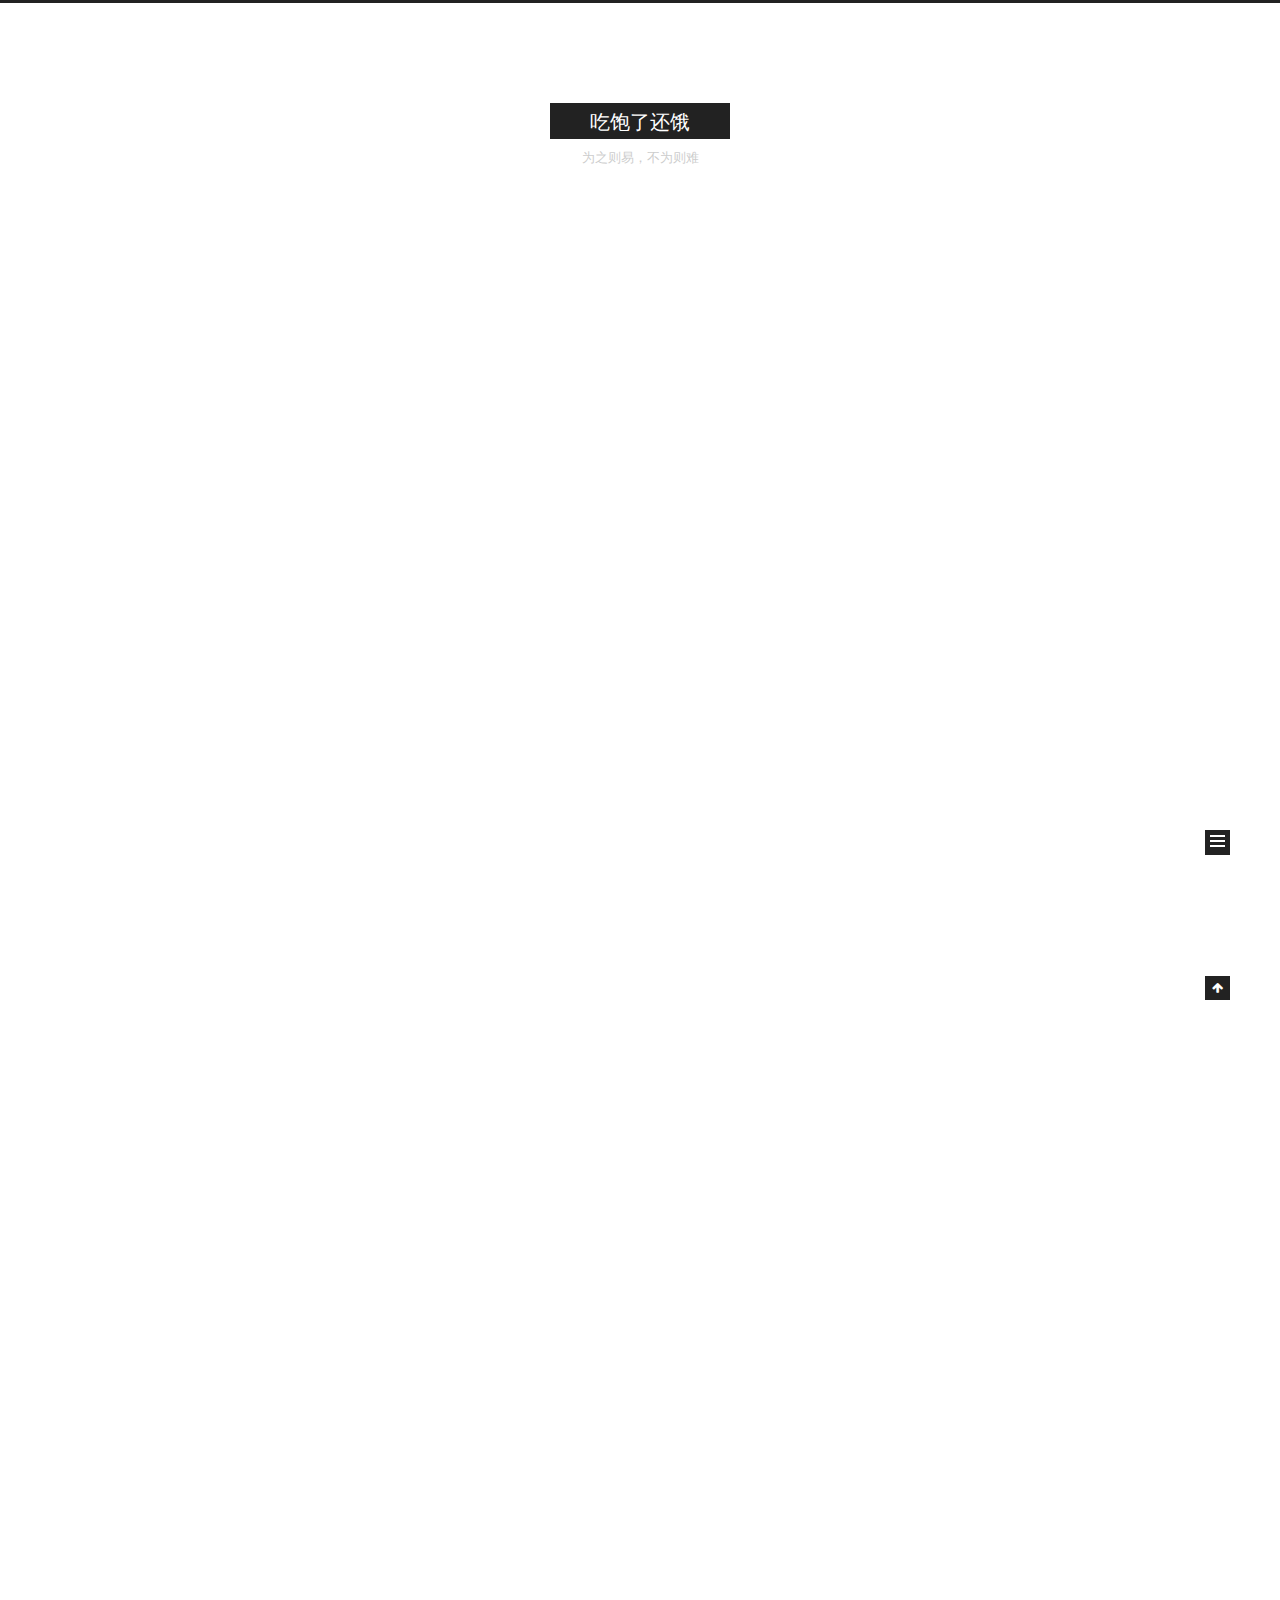
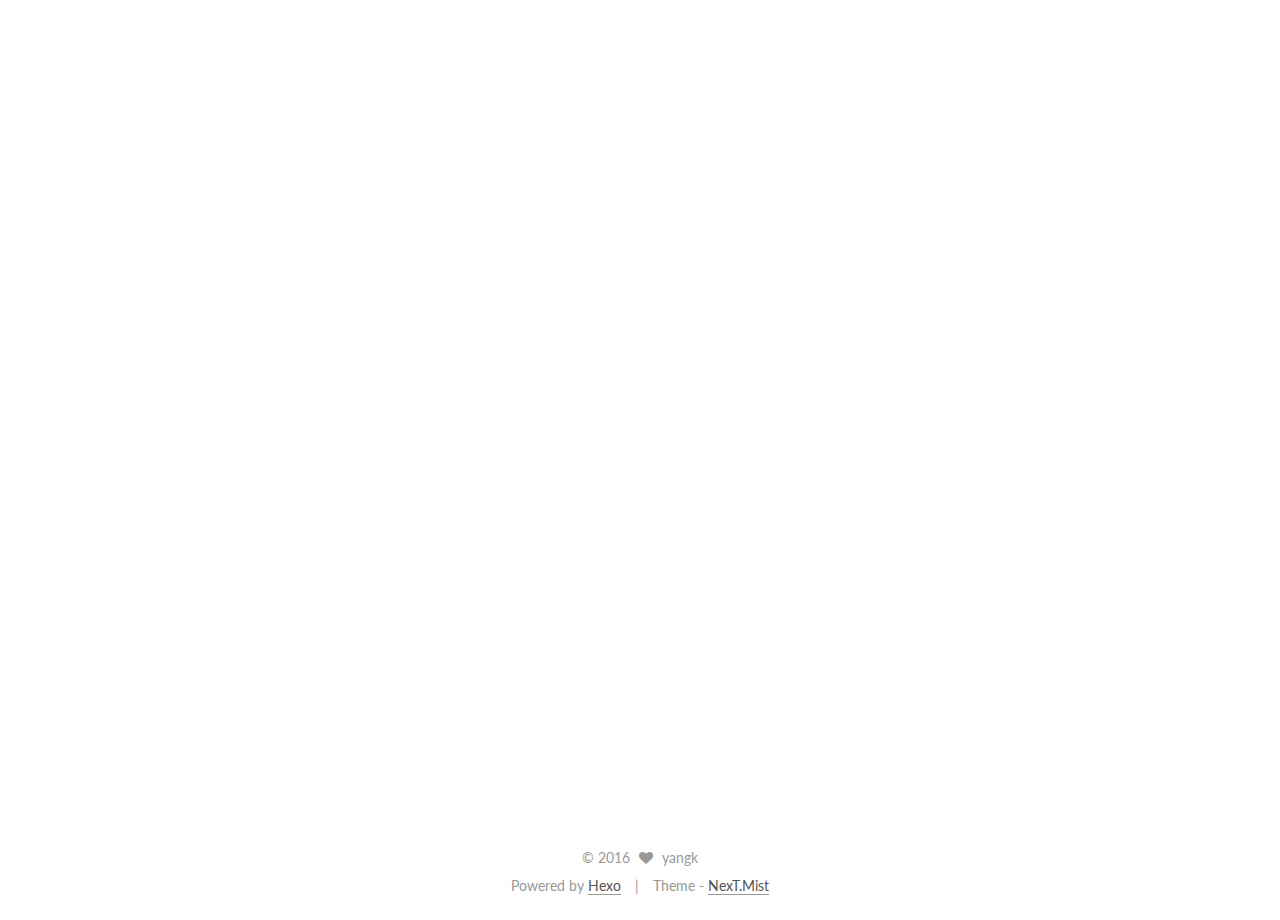
==== commit af5073a2: "Site updated: 2016-11-09 17:26:40" ====
--- a/index.html
+++ b/index.html
@@ -73,6 +73,8 @@
 
 
 
+
+  <link rel="alternate" href="/atom.xml" title="吃饱了还饿" type="application/atom+xml" />
 
 
 
@@ -101,8 +103,8 @@
     fancybox: true,
     motion: true,
     duoshuo: {
-      userId: '0',
-      author: 'Author'
+      userId: '6221398885181425000',
+      author: 'yangk'
     }
   };
 </script>
@@ -173,7 +175,7 @@
             
               <i class="menu-item-icon fa fa-fw fa-home"></i> <br />
             
-            Startseite
+            Home
           </a>
         </li>
       
@@ -183,7 +185,7 @@
             
               <i class="menu-item-icon fa fa-fw fa-th"></i> <br />
             
-            Kategorien
+            Categories
           </a>
         </li>
       
@@ -193,7 +195,7 @@
             
               <i class="menu-item-icon fa fa-fw fa-user"></i> <br />
             
-            Über
+            About
           </a>
         </li>
       
@@ -203,7 +205,7 @@
             
               <i class="menu-item-icon fa fa-fw fa-archive"></i> <br />
             
-            Archiv
+            Archives
           </a>
         </li>
       
@@ -279,7 +281,7 @@
             <span class="post-meta-item-icon">
               <i class="fa fa-calendar-o"></i>
             </span>
-            <span class="post-meta-item-text">Veröffentlicht am</span>
+            <span class="post-meta-item-text">Posted on</span>
             <time itemprop="dateCreated" datetime="2016-11-09T15:16:09+08:00" content="2016-11-09">
               2016-11-09
             </time>
@@ -288,6 +290,13 @@
           
 
           
+            
+              <span class="post-comments-count">
+                &nbsp; | &nbsp;
+                <a href="/2016/11/09/ddd/#comments" itemprop="discussionUrl">
+                  <span class="post-comments-count ds-thread-count" data-thread-key="2016/11/09/ddd/" itemprop="commentsCount"></span>
+                </a>
+              </span>
             
           
 
@@ -372,7 +381,7 @@
             <span class="post-meta-item-icon">
               <i class="fa fa-calendar-o"></i>
             </span>
-            <span class="post-meta-item-text">Veröffentlicht am</span>
+            <span class="post-meta-item-text">Posted on</span>
             <time itemprop="dateCreated" datetime="2016-11-09T15:15:54+08:00" content="2016-11-09">
               2016-11-09
             </time>
@@ -381,6 +390,13 @@
           
 
           
+            
+              <span class="post-comments-count">
+                &nbsp; | &nbsp;
+                <a href="/2016/11/09/ccc/#comments" itemprop="discussionUrl">
+                  <span class="post-comments-count ds-thread-count" data-thread-key="2016/11/09/ccc/" itemprop="commentsCount"></span>
+                </a>
+              </span>
             
           
 
@@ -465,7 +481,7 @@
             <span class="post-meta-item-icon">
               <i class="fa fa-calendar-o"></i>
             </span>
-            <span class="post-meta-item-text">Veröffentlicht am</span>
+            <span class="post-meta-item-text">Posted on</span>
             <time itemprop="dateCreated" datetime="2016-11-09T15:15:14+08:00" content="2016-11-09">
               2016-11-09
             </time>
@@ -474,6 +490,13 @@
           
 
           
+            
+              <span class="post-comments-count">
+                &nbsp; | &nbsp;
+                <a href="/2016/11/09/bbb/#comments" itemprop="discussionUrl">
+                  <span class="post-comments-count ds-thread-count" data-thread-key="2016/11/09/bbb/" itemprop="commentsCount"></span>
+                </a>
+              </span>
             
           
 
@@ -558,7 +581,7 @@
             <span class="post-meta-item-icon">
               <i class="fa fa-calendar-o"></i>
             </span>
-            <span class="post-meta-item-text">Veröffentlicht am</span>
+            <span class="post-meta-item-text">Posted on</span>
             <time itemprop="dateCreated" datetime="2016-11-09T15:11:58+08:00" content="2016-11-09">
               2016-11-09
             </time>
@@ -568,6 +591,13 @@
 
           
             
+              <span class="post-comments-count">
+                &nbsp; | &nbsp;
+                <a href="/2016/11/09/aaa/#comments" itemprop="discussionUrl">
+                  <span class="post-comments-count ds-thread-count" data-thread-key="2016/11/09/aaa/" itemprop="commentsCount"></span>
+                </a>
+              </span>
+            
           
 
           
@@ -591,7 +621,7 @@
           <p>my name is yangk.<br>
           <div class="post-more-link text-center">
             <a class="btn" href="/2016/11/09/aaa/#more" rel="contents">
-              Weiterlesen &raquo;
+              Read more &raquo;
             </a>
           </div>
         
@@ -654,7 +684,7 @@
             <span class="post-meta-item-icon">
               <i class="fa fa-calendar-o"></i>
             </span>
-            <span class="post-meta-item-text">Veröffentlicht am</span>
+            <span class="post-meta-item-text">Posted on</span>
             <time itemprop="dateCreated" datetime="2016-11-09T15:00:25+08:00" content="2016-11-09">
               2016-11-09
             </time>
@@ -663,6 +693,13 @@
           
 
           
+            
+              <span class="post-comments-count">
+                &nbsp; | &nbsp;
+                <a href="/2016/11/09/hello-world/#comments" itemprop="discussionUrl">
+                  <span class="post-comments-count ds-thread-count" data-thread-key="2016/11/09/hello-world/" itemprop="commentsCount"></span>
+                </a>
+              </span>
             
           
 
@@ -764,7 +801,7 @@
           <div class="site-state-item site-state-posts">
             <a href="/archives">
               <span class="site-state-item-count">5</span>
-              <span class="site-state-item-name">Artikel</span>
+              <span class="site-state-item-name">posts</span>
             </a>
           </div>
 
@@ -774,6 +811,13 @@
 
         </nav>
 
+        
+          <div class="feed-link motion-element">
+            <a href="/atom.xml" rel="alternate">
+              <i class="fa fa-rss"></i>
+              RSS
+            </a>
+          </div>
         
 
         <div class="links-of-author motion-element">
@@ -811,7 +855,7 @@
 </div>
 
 <div class="powered-by">
-  Erstellt mit  <a class="theme-link" href="https://hexo.io">Hexo</a>
+  Powered by <a class="theme-link" href="https://hexo.io">Hexo</a>
 </div>
 
 <div class="theme-info">
@@ -894,9 +938,30 @@
 
   
 
-
-
-  
+  
+    
+  
+
+  <script type="text/javascript">
+    var duoshuoQuery = {short_name:"usernamemoka"};
+    (function() {
+      var ds = document.createElement('script');
+      ds.type = 'text/javascript';ds.async = true;
+      ds.id = 'duoshuo-script';
+      ds.src = (document.location.protocol == 'https:' ? 'https:' : 'http:') + '//static.duoshuo.com/embed.js';
+      ds.charset = 'UTF-8';
+      (document.getElementsByTagName('head')[0]
+      || document.getElementsByTagName('body')[0]).appendChild(ds);
+    })();
+  </script>
+
+  
+    
+    <script src="/lib/ua-parser-js/dist/ua-parser.min.js?v=0.7.9"></script>
+    <script src="/js/src/hook-duoshuo.js"></script>
+  
+
+
 
 
 
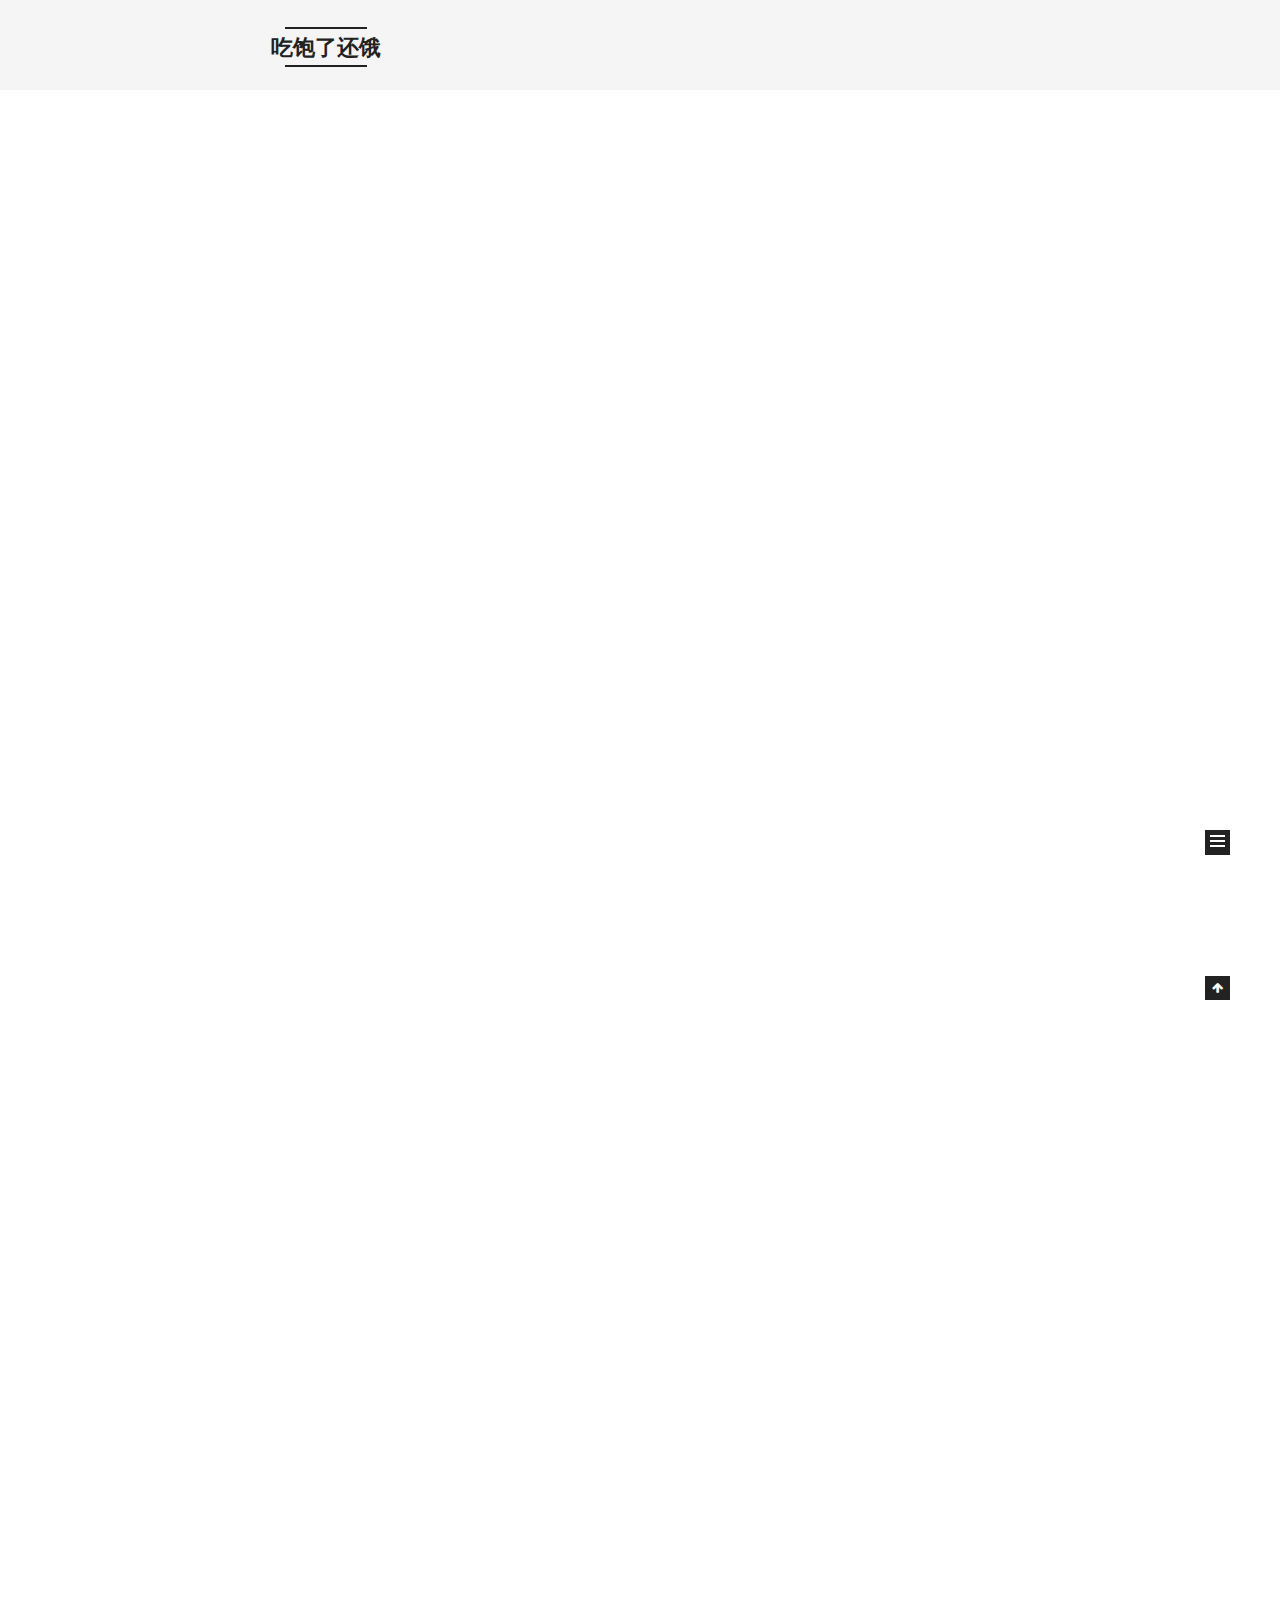
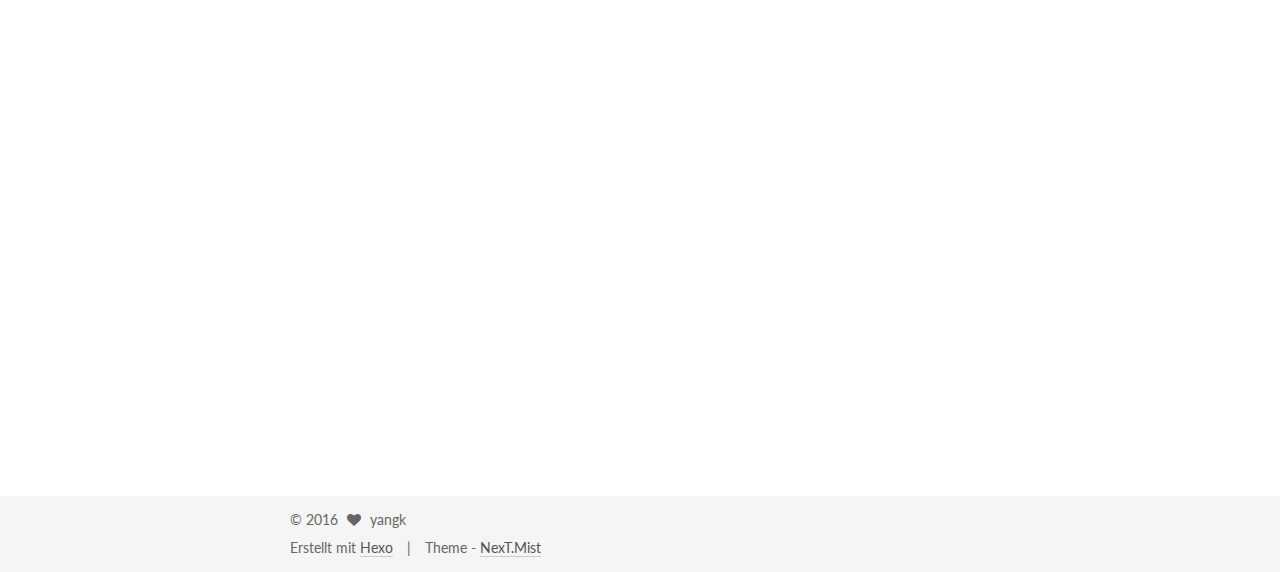
==== commit ae3294cc: "Site updated: 2016-11-09 17:43:36" ====
--- a/index.html
+++ b/index.html
@@ -175,7 +175,7 @@
             
               <i class="menu-item-icon fa fa-fw fa-home"></i> <br />
             
-            Home
+            Startseite
           </a>
         </li>
       
@@ -185,7 +185,7 @@
             
               <i class="menu-item-icon fa fa-fw fa-th"></i> <br />
             
-            Categories
+            Kategorien
           </a>
         </li>
       
@@ -195,7 +195,7 @@
             
               <i class="menu-item-icon fa fa-fw fa-user"></i> <br />
             
-            About
+            Über
           </a>
         </li>
       
@@ -205,7 +205,7 @@
             
               <i class="menu-item-icon fa fa-fw fa-archive"></i> <br />
             
-            Archives
+            Archiv
           </a>
         </li>
       
@@ -281,7 +281,7 @@
             <span class="post-meta-item-icon">
               <i class="fa fa-calendar-o"></i>
             </span>
-            <span class="post-meta-item-text">Posted on</span>
+            <span class="post-meta-item-text">Veröffentlicht am</span>
             <time itemprop="dateCreated" datetime="2016-11-09T15:16:09+08:00" content="2016-11-09">
               2016-11-09
             </time>
@@ -381,7 +381,7 @@
             <span class="post-meta-item-icon">
               <i class="fa fa-calendar-o"></i>
             </span>
-            <span class="post-meta-item-text">Posted on</span>
+            <span class="post-meta-item-text">Veröffentlicht am</span>
             <time itemprop="dateCreated" datetime="2016-11-09T15:15:54+08:00" content="2016-11-09">
               2016-11-09
             </time>
@@ -481,7 +481,7 @@
             <span class="post-meta-item-icon">
               <i class="fa fa-calendar-o"></i>
             </span>
-            <span class="post-meta-item-text">Posted on</span>
+            <span class="post-meta-item-text">Veröffentlicht am</span>
             <time itemprop="dateCreated" datetime="2016-11-09T15:15:14+08:00" content="2016-11-09">
               2016-11-09
             </time>
@@ -581,7 +581,7 @@
             <span class="post-meta-item-icon">
               <i class="fa fa-calendar-o"></i>
             </span>
-            <span class="post-meta-item-text">Posted on</span>
+            <span class="post-meta-item-text">Veröffentlicht am</span>
             <time itemprop="dateCreated" datetime="2016-11-09T15:11:58+08:00" content="2016-11-09">
               2016-11-09
             </time>
@@ -621,7 +621,7 @@
           <p>my name is yangk.<br>
           <div class="post-more-link text-center">
             <a class="btn" href="/2016/11/09/aaa/#more" rel="contents">
-              Read more &raquo;
+              Weiterlesen &raquo;
             </a>
           </div>
         
@@ -684,7 +684,7 @@
             <span class="post-meta-item-icon">
               <i class="fa fa-calendar-o"></i>
             </span>
-            <span class="post-meta-item-text">Posted on</span>
+            <span class="post-meta-item-text">Veröffentlicht am</span>
             <time itemprop="dateCreated" datetime="2016-11-09T15:00:25+08:00" content="2016-11-09">
               2016-11-09
             </time>
@@ -801,7 +801,7 @@
           <div class="site-state-item site-state-posts">
             <a href="/archives">
               <span class="site-state-item-count">5</span>
-              <span class="site-state-item-name">posts</span>
+              <span class="site-state-item-name">Artikel</span>
             </a>
           </div>
 
@@ -855,7 +855,7 @@
 </div>
 
 <div class="powered-by">
-  Powered by <a class="theme-link" href="https://hexo.io">Hexo</a>
+  Erstellt mit  <a class="theme-link" href="https://hexo.io">Hexo</a>
 </div>
 
 <div class="theme-info">
--- a/css/main.css
+++ b/css/main.css
@@ -226,51 +226,51 @@
   margin: 20px 0 15px;
 }
 h1 {
+  font-size: 24px;
+}
+@media (max-width: 767px) {
+  h1 {
+    font-size: 20px;
+  }
+}
+h2 {
   font-size: 22px;
 }
 @media (max-width: 767px) {
-  h1 {
+  h2 {
     font-size: 18px;
   }
 }
-h2 {
+h3 {
   font-size: 20px;
 }
 @media (max-width: 767px) {
-  h2 {
+  h3 {
     font-size: 16px;
   }
 }
-h3 {
+h4 {
   font-size: 18px;
 }
 @media (max-width: 767px) {
-  h3 {
+  h4 {
     font-size: 14px;
   }
 }
-h4 {
+h5 {
   font-size: 16px;
 }
 @media (max-width: 767px) {
-  h4 {
+  h5 {
     font-size: 12px;
   }
 }
-h5 {
+h6 {
   font-size: 14px;
 }
 @media (max-width: 767px) {
-  h5 {
+  h6 {
     font-size: 10px;
-  }
-}
-h6 {
-  font-size: 12px;
-}
-@media (max-width: 767px) {
-  h6 {
-    font-size: 8px;
   }
 }
 p {
@@ -895,7 +895,7 @@
 }
 .site-meta {
   margin: 0;
-  text-align: center;
+  text-align: left;
 }
 @media (max-width: 767px) {
   .site-meta {
@@ -906,12 +906,12 @@
   position: relative;
   display: inline-block;
   padding: 0 40px;
-  color: #fff;
+  color: #222;
   background: #222;
   border-bottom: none;
 }
 .brand:hover {
-  color: #fff;
+  color: #222;
 }
 .logo {
   display: inline-block;
@@ -1125,7 +1125,7 @@
 .posts-collapse {
   position: relative;
   z-index: 1010;
-  margin-left: 55px;
+  margin-left: 0;
 }
 .posts-collapse::after {
   content: " ";
@@ -1323,9 +1323,9 @@
   margin-top: 50px;
 }
 .post-more-link .btn {
-  color: #fff;
+  color: #555;
   font-size: 14px;
-  background: #222;
+  background: transparent;
   border-radius: 0;
   line-height: 2;
 }
@@ -1563,7 +1563,7 @@
   width: 4px;
   height: 4px;
   border-radius: 50%;
-  background: #cf49de;
+  background: #3da4e0;
 }
 .links-of-blogroll {
   font-size: 13px;
@@ -2299,77 +2299,318 @@
 .page-post-detail .comments {
   overflow: hidden;
 }
-@media (max-width: 767px) {
-  .header-inner,
-  .container .main-inner,
+h1,
+h2,
+h3,
+h4,
+h5,
+h6 {
+  margin: 20px 0 10px;
+}
+p {
+  margin: 0 0 25px 0;
+}
+a {
+  border-bottom-color: #ccc;
+}
+hr {
+  margin: 20px 0;
+  height: 2px;
+}
+.main-inner {
+  margin-top: 80px;
+}
+.header {
+  background: #f5f5f5;
+}
+.header-inner {
+  padding: 25px 0 20px;
+}
+.header-inner:before,
+.header-inner:after {
+  content: " ";
+  display: table;
+}
+.header-inner:after {
+  clear: both;
+}
+@media (max-width: 767px) {
+  .header-inner {
+    width: auto;
+    margin-bottom: 50px;
+    padding: 10px;
+  }
+}
+.site-meta {
+  float: left;
+  margin-left: -20px;
+  line-height: normal;
+}
+@media (max-width: 767px) {
+  .site-meta {
+    margin-left: 10px;
+  }
+}
+.site-meta .brand {
+  padding: 2px 1px;
+  background: none;
+}
+@media (max-width: 767px) {
+  .site-meta .brand {
+    display: block;
+  }
+}
+.site-meta .logo {
+  display: none;
+}
+.site-meta .site-title {
+  font-size: 22px;
+  font-weight: bolder;
+}
+@media (max-width: 767px) {
+  .site-meta .site-title {
+    line-height: 34px;
+  }
+}
+.logo-line-before,
+.logo-line-after {
+  display: block;
+  overflow: hidden;
+  margin: 0 auto;
+  width: 75%;
+}
+@media (max-width: 767px) {
+  .logo-line-before,
+  .logo-line-after {
+    display: none;
+  }
+}
+.logo-line-before i,
+.logo-line-after i {
+  position: relative;
+  display: block;
+  height: 2px;
+  background: #222;
+}
+@media (max-width: 767px) {
+  .logo-line-before i,
+  .logo-line-after i {
+    height: 3px;
+  }
+}
+.use-motion .logo-line-before i {
+  left: -100%;
+}
+.use-motion .logo-line-after i {
+  right: -100%;
+}
+.site-subtitle {
+  display: none;
+}
+.site-nav-toggle {
+  position: static;
+  float: right;
+}
+.menu {
+  float: right;
+  margin: 8px 0 0 0;
+}
+@media (max-width: 767px) {
+  .menu {
+    margin: 20px 0 0 0;
+    padding: 0;
+  }
+}
+.menu br {
+  display: none;
+}
+.menu .menu-item {
+  margin: 0;
+}
+@media (max-width: 767px) {
+  .menu .menu-item {
+    display: block;
+  }
+}
+.menu .menu-item a {
+  padding: 0 10px;
+  background: none;
+  border: none;
+  border-radius: 2px;
+  transition-property: background;
+}
+@media (max-width: 767px) {
+  .menu .menu-item a {
+    text-align: left;
+  }
+}
+.menu .menu-item a:hover {
+  background: #e1e1e1;
+}
+.menu a::before {
+  display: none;
+}
+@media (max-width: 767px) {
+  .menu a::before {
+    display: block;
+  }
+}
+@media (max-width: 767px) {
+  .menu {
+    float: none;
+  }
+}
+.site-search form {
+  display: none;
+}
+.posts-expand {
+  padding-top: 0;
+}
+.posts-expand .post-title,
+.posts-expand .post-meta {
+  text-align: left;
+}
+@media (max-width: 767px) {
+  .posts-expand .post-title,
+  .posts-expand .post-meta {
+    text-align: center;
+  }
+}
+.posts-expand .post-eof {
+  display: none;
+}
+.posts-expand .post {
+  margin-top: 120px;
+}
+.posts-expand .post:first-child {
+  margin-top: 0;
+}
+.posts-expand .post-meta {
+  margin-top: 5px;
+  margin-bottom: 20px;
+}
+.posts-expand .post-title {
+  position: relative;
+  font-size: 26px;
+  font-weight: 400;
+}
+@media (max-width: 767px) {
+  .posts-expand .post-title {
+    font-size: 20px;
+  }
+}
+@media (min-width: 1600px) {
+  .posts-expand .post-title {
+    font-size: 26px;
+  }
+}
+.posts-expand .post-title:hover:before {
+  background: #222;
+}
+.posts-expand .post-body img {
+  margin: 0;
+}
+.posts-expand .post-tags {
+  text-align: left;
+}
+.posts-expand .post-tags a {
+  padding: 1px 5px;
+  background: #f5f5f5;
+  border-bottom: none;
+}
+.posts-expand .post-tags a:hover {
+  background: #ccc;
+}
+.posts-expand .post-nav {
+  margin-top: 40px;
+}
+.post-more-link {
+  margin-top: 20px;
+  text-align: left;
+}
+.post-more-link a {
+  padding: 0;
+  font-size: 14px;
+  color: #666;
+  background: none;
+  border: none;
+  border-bottom: 2px solid #666;
+  transition-property: border;
+}
+@media (max-width: 767px) {
+  .post-more-link a {
+    font-size: 12px;
+  }
+}
+@media (min-width: 1600px) {
+  .post-more-link a {
+    font-size: 16px;
+  }
+}
+.post-more-link a:hover {
+  border-bottom-color: #222;
+}
+.links-of-blogroll-inline .links-of-blogroll-item {
+  display: inline-block;
+}
+.btn {
+  padding: 0 10px;
+  border-width: 2px;
+  border-radius: 0;
+}
+.headband {
+  display: none;
+}
+.site-search {
+  position: relative;
+  float: right;
+  margin-top: 5px;
+  padding-top: 3px;
+}
+@media (max-width: 767px) {
+  .site-search {
+    float: none;
+    padding: 0 10px;
+  }
+}
+@media (max-width: 767px) {
+  .container .main-inner {
+    width: auto;
+  }
+}
+.page-post-detail .post-title,
+.page-post-detail .post-meta {
+  text-align: center;
+}
+.page-post-detail .post-title:before {
+  display: none;
+}
+.page-post-detail .post-meta {
+  margin-bottom: 60px;
+}
+.pagination {
+  margin: 120px 0 0;
+  text-align: left;
+}
+@media (max-width: 767px) {
+  .pagination {
+    margin: 80px 10px 0;
+    text-align: center;
+  }
+}
+.footer {
+  margin-top: 80px;
+  padding: 10px 0;
+  background: #f5f5f5;
+  color: #666;
+}
+.footer-inner {
+  margin: 0 auto;
+  text-align: left;
+}
+@media (max-width: 767px) {
   .footer-inner {
     width: auto;
-  }
-}
-embed {
-  display: block;
-  margin: 0px auto 25px auto;
-}
-.custom-logo .site-meta-headline {
-  text-align: center;
-}
-.custom-logo .brand {
-  background: none;
-}
-.custom-logo .site-title {
-  margin: 10px auto 0;
-  font-size: 24px;
-  color: #222;
-}
-.custom-logo .site-title a {
-  border: none;
-}
-.custom-logo-image {
-  margin: 0 auto;
-  padding: 5px;
-  max-width: 150px;
-  background: #fff;
-}
-@media (max-width: 767px) {
-  .site-nav {
-    position: absolute;
-    left: 0;
-    top: 52px;
-    margin: 0;
-    width: 100%;
-    padding: 0;
-    background: #fff;
-    border-bottom: 1px solid #ddd;
-  }
-}
-@media (max-width: 767px) {
-  .menu {
-    text-align: left;
-  }
-}
-@media (max-width: 767px) {
-  .menu .menu-item {
-    display: block;
-    margin: 0 10px;
-    vertical-align: top;
-  }
-}
-@media (max-width: 767px) {
-  .menu .menu-item br {
-    display: none;
-  }
-}
-@media (max-width: 767px) {
-  .menu .menu-item a {
-    padding: 5px 10px;
-  }
-}
-.menu .menu-item .fa {
-  margin-right: 0;
-}
-.site-search form {
-  display: none;
-}
-.links-of-blogroll-inline .links-of-blogroll-item {
-  display: inline-block;
-}
+    text-align: center;
+  }
+}
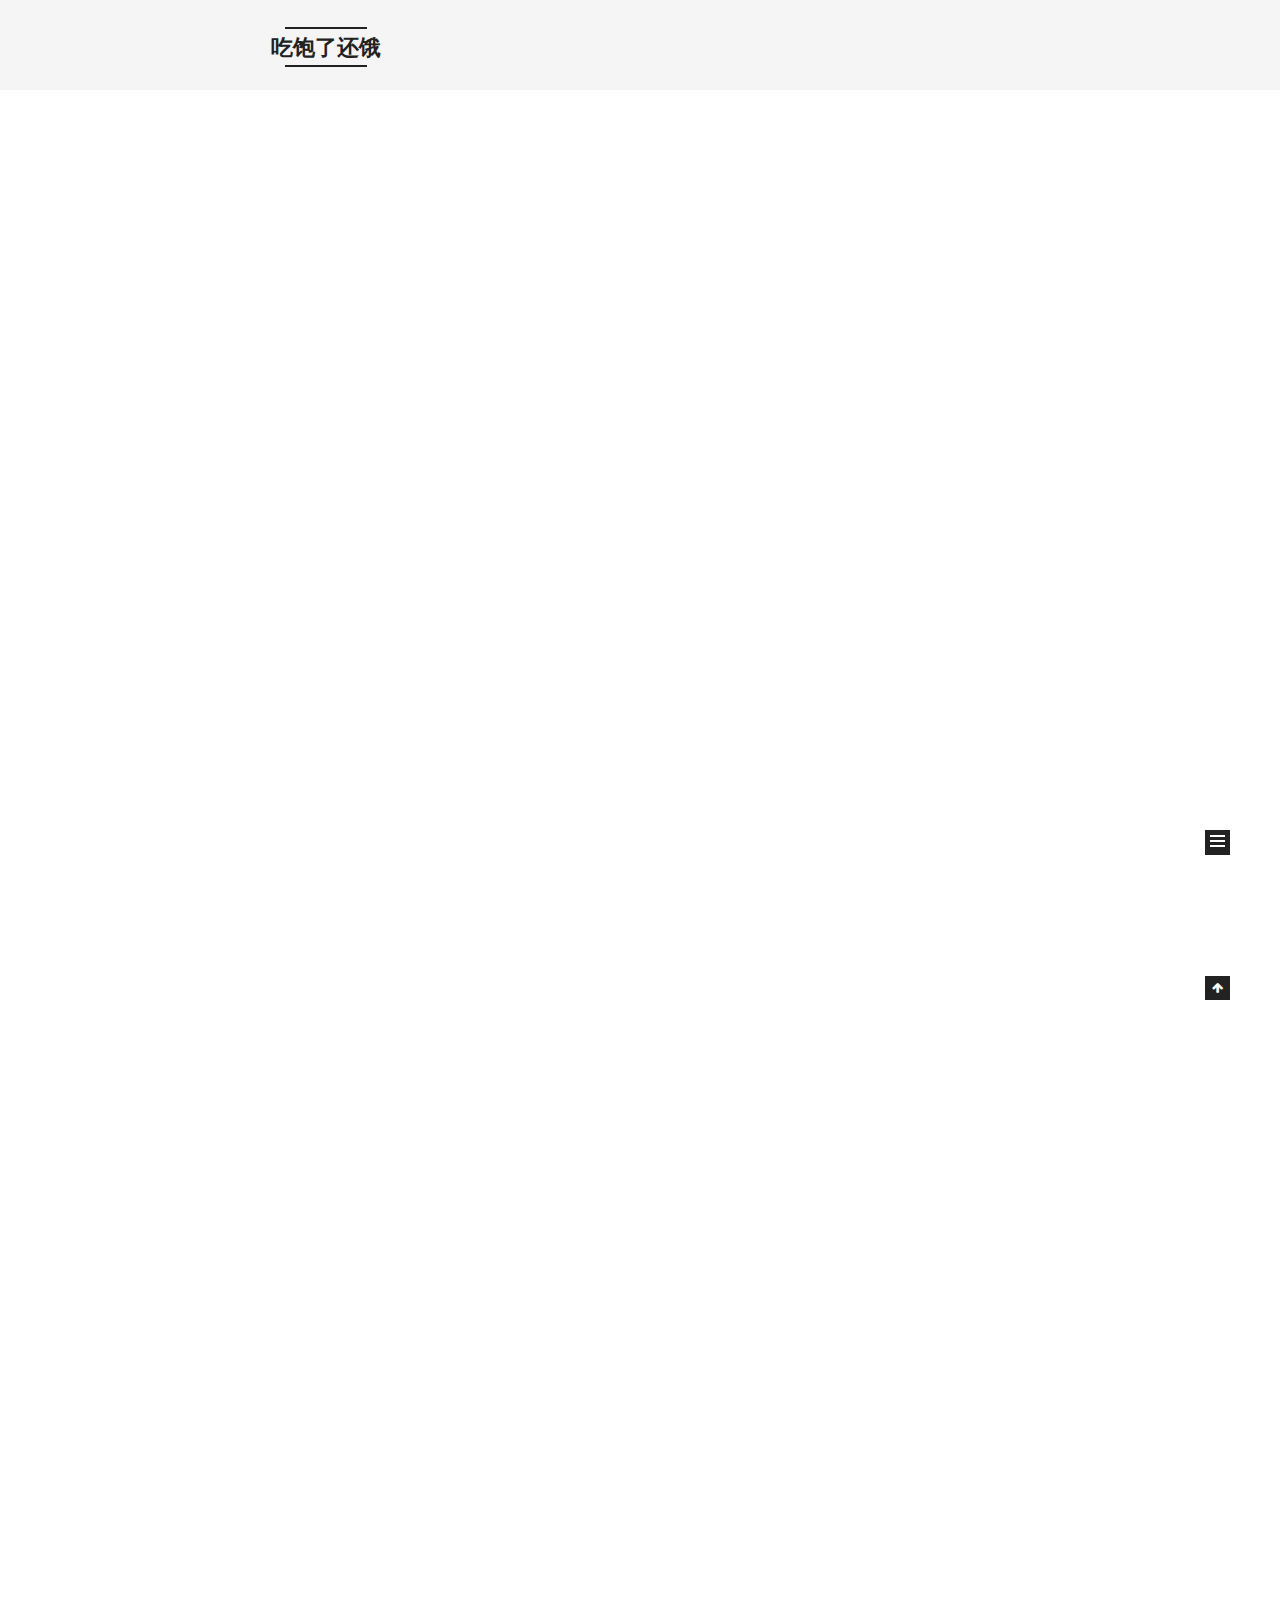
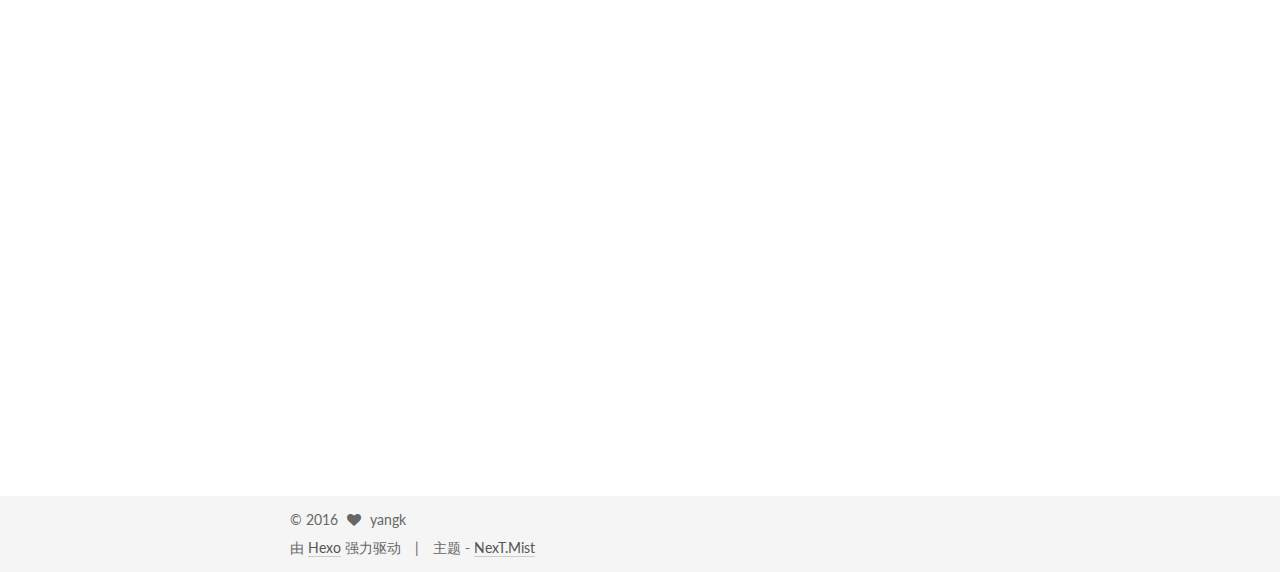
==== commit 6fe01c00: "Site updated: 2016-11-09 18:18:39" ====
--- a/index.html
+++ b/index.html
@@ -118,7 +118,7 @@
   <title> 吃饱了还饿 </title>
 </head>
 
-<body itemscope itemtype="//schema.org/WebPage" lang="">
+<body itemscope itemtype="//schema.org/WebPage" lang="zh-Hans">
 
   
 
@@ -175,7 +175,7 @@
             
               <i class="menu-item-icon fa fa-fw fa-home"></i> <br />
             
-            Startseite
+            首页
           </a>
         </li>
       
@@ -185,7 +185,7 @@
             
               <i class="menu-item-icon fa fa-fw fa-th"></i> <br />
             
-            Kategorien
+            分类
           </a>
         </li>
       
@@ -195,7 +195,7 @@
             
               <i class="menu-item-icon fa fa-fw fa-user"></i> <br />
             
-            Über
+            关于
           </a>
         </li>
       
@@ -205,27 +205,17 @@
             
               <i class="menu-item-icon fa fa-fw fa-archive"></i> <br />
             
-            Archiv
+            归档
           </a>
         </li>
       
         
-        <li class="menu-item menu-item-tags">
-          <a href="/tags" rel="section">
-            
-              <i class="menu-item-icon fa fa-fw fa-tags"></i> <br />
-            
-            Tags
-          </a>
-        </li>
-      
-        
         <li class="menu-item menu-item-schedule">
           <a href="/schedule" rel="section">
             
               <i class="menu-item-icon fa fa-fw fa-calendar"></i> <br />
             
-            Schedule
+            日程
           </a>
         </li>
       
@@ -281,7 +271,7 @@
             <span class="post-meta-item-icon">
               <i class="fa fa-calendar-o"></i>
             </span>
-            <span class="post-meta-item-text">Veröffentlicht am</span>
+            <span class="post-meta-item-text">发表于</span>
             <time itemprop="dateCreated" datetime="2016-11-09T15:16:09+08:00" content="2016-11-09">
               2016-11-09
             </time>
@@ -381,7 +371,7 @@
             <span class="post-meta-item-icon">
               <i class="fa fa-calendar-o"></i>
             </span>
-            <span class="post-meta-item-text">Veröffentlicht am</span>
+            <span class="post-meta-item-text">发表于</span>
             <time itemprop="dateCreated" datetime="2016-11-09T15:15:54+08:00" content="2016-11-09">
               2016-11-09
             </time>
@@ -481,7 +471,7 @@
             <span class="post-meta-item-icon">
               <i class="fa fa-calendar-o"></i>
             </span>
-            <span class="post-meta-item-text">Veröffentlicht am</span>
+            <span class="post-meta-item-text">发表于</span>
             <time itemprop="dateCreated" datetime="2016-11-09T15:15:14+08:00" content="2016-11-09">
               2016-11-09
             </time>
@@ -556,7 +546,7 @@
   
   
 
-  <article class="post post-type-normal " itemscope itemtype="//schema.org/Article">
+  <article class="post post-type-categories " itemscope itemtype="//schema.org/Article">
 
     
       <header class="post-header">
@@ -581,7 +571,7 @@
             <span class="post-meta-item-icon">
               <i class="fa fa-calendar-o"></i>
             </span>
-            <span class="post-meta-item-text">Veröffentlicht am</span>
+            <span class="post-meta-item-text">发表于</span>
             <time itemprop="dateCreated" datetime="2016-11-09T15:11:58+08:00" content="2016-11-09">
               2016-11-09
             </time>
@@ -621,7 +611,7 @@
           <p>my name is yangk.<br>
           <div class="post-more-link text-center">
             <a class="btn" href="/2016/11/09/aaa/#more" rel="contents">
-              Weiterlesen &raquo;
+              阅读全文 &raquo;
             </a>
           </div>
         
@@ -684,7 +674,7 @@
             <span class="post-meta-item-icon">
               <i class="fa fa-calendar-o"></i>
             </span>
-            <span class="post-meta-item-text">Veröffentlicht am</span>
+            <span class="post-meta-item-text">发表于</span>
             <time itemprop="dateCreated" datetime="2016-11-09T15:00:25+08:00" content="2016-11-09">
               2016-11-09
             </time>
@@ -801,12 +791,19 @@
           <div class="site-state-item site-state-posts">
             <a href="/archives">
               <span class="site-state-item-count">5</span>
-              <span class="site-state-item-name">Artikel</span>
+              <span class="site-state-item-name">日志</span>
             </a>
           </div>
 
           
 
+          
+            <div class="site-state-item site-state-tags">
+              
+                <span class="site-state-item-count">1</span>
+                <span class="site-state-item-name">标签</span>
+              
+            </div>
           
 
         </nav>
@@ -855,11 +852,11 @@
 </div>
 
 <div class="powered-by">
-  Erstellt mit  <a class="theme-link" href="https://hexo.io">Hexo</a>
+  由 <a class="theme-link" href="https://hexo.io">Hexo</a> 强力驱动
 </div>
 
 <div class="theme-info">
-  Theme -
+  主题 -
   <a class="theme-link" href="https://github.com/iissnan/hexo-theme-next">
     NexT.Mist
   </a>
--- a/css/main.css
+++ b/css/main.css
@@ -1563,7 +1563,7 @@
   width: 4px;
   height: 4px;
   border-radius: 50%;
-  background: #3da4e0;
+  background: #be3bff;
 }
 .links-of-blogroll {
   font-size: 13px;
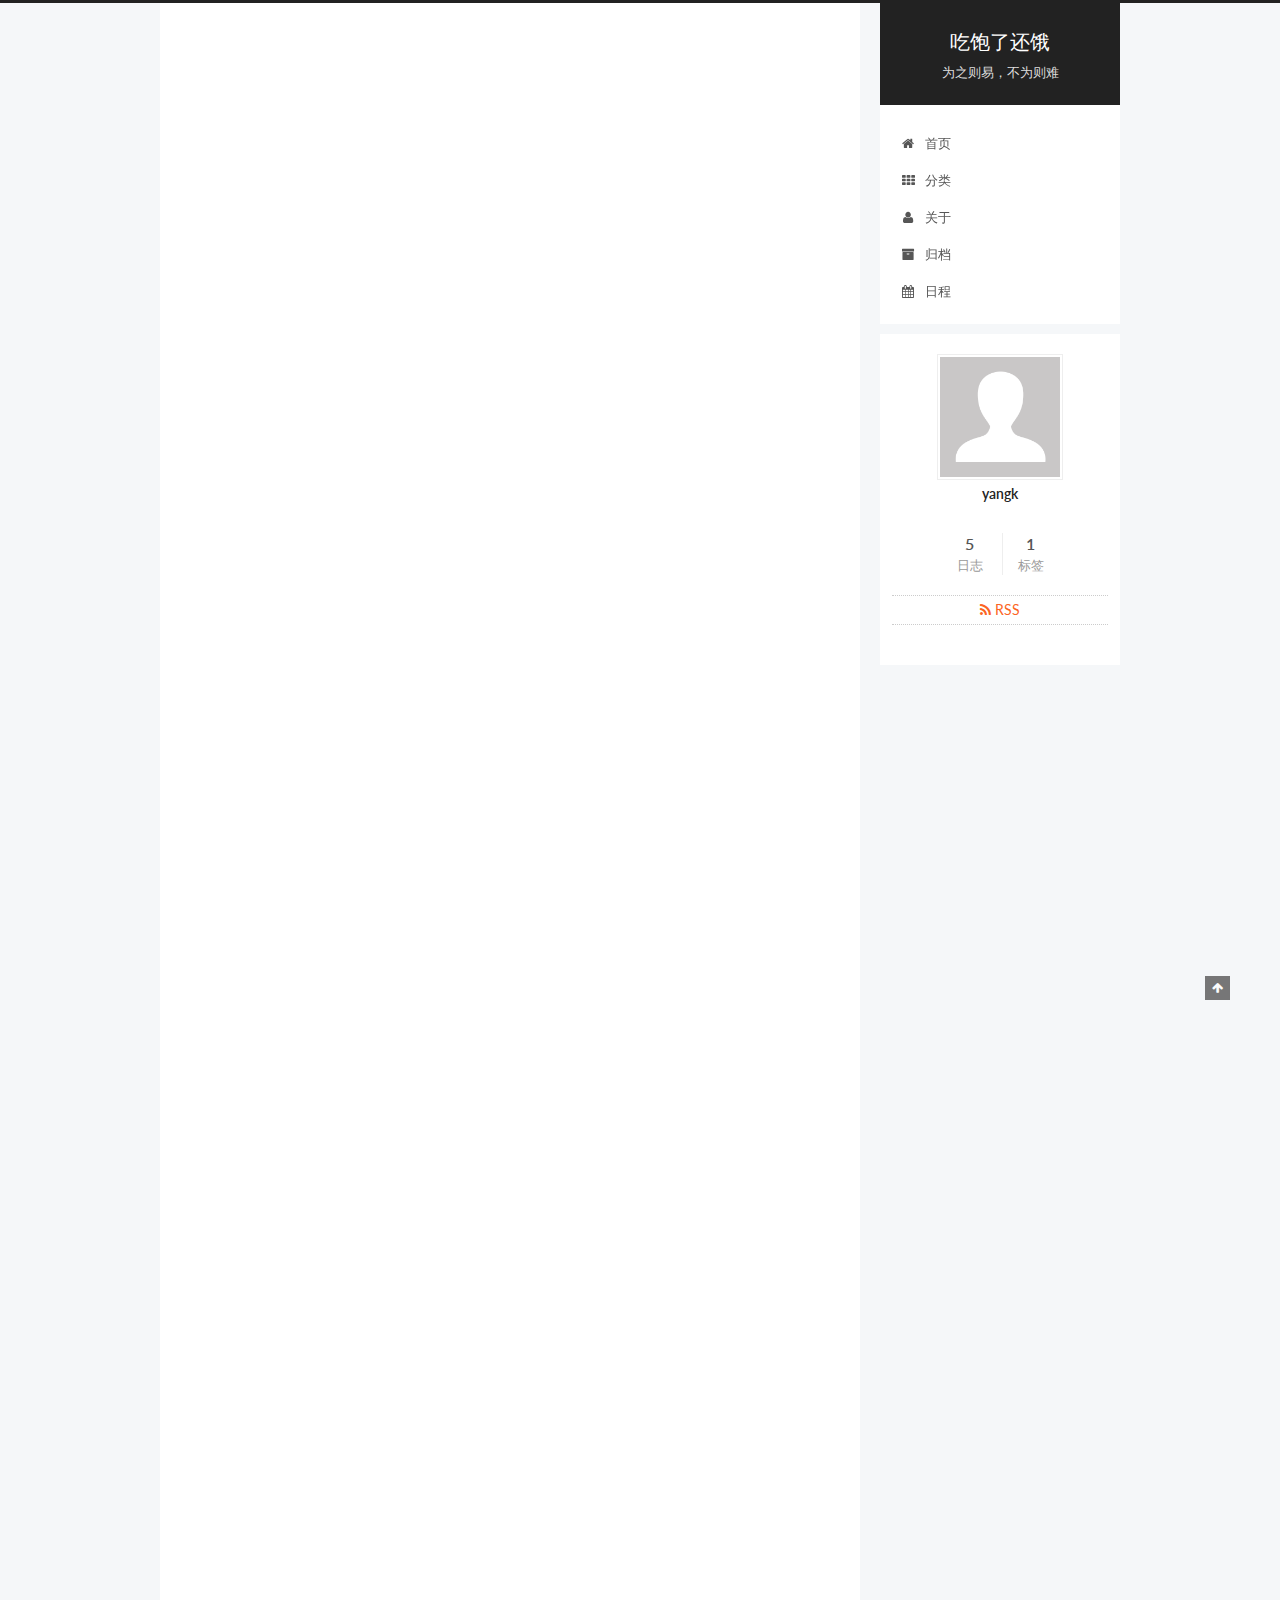
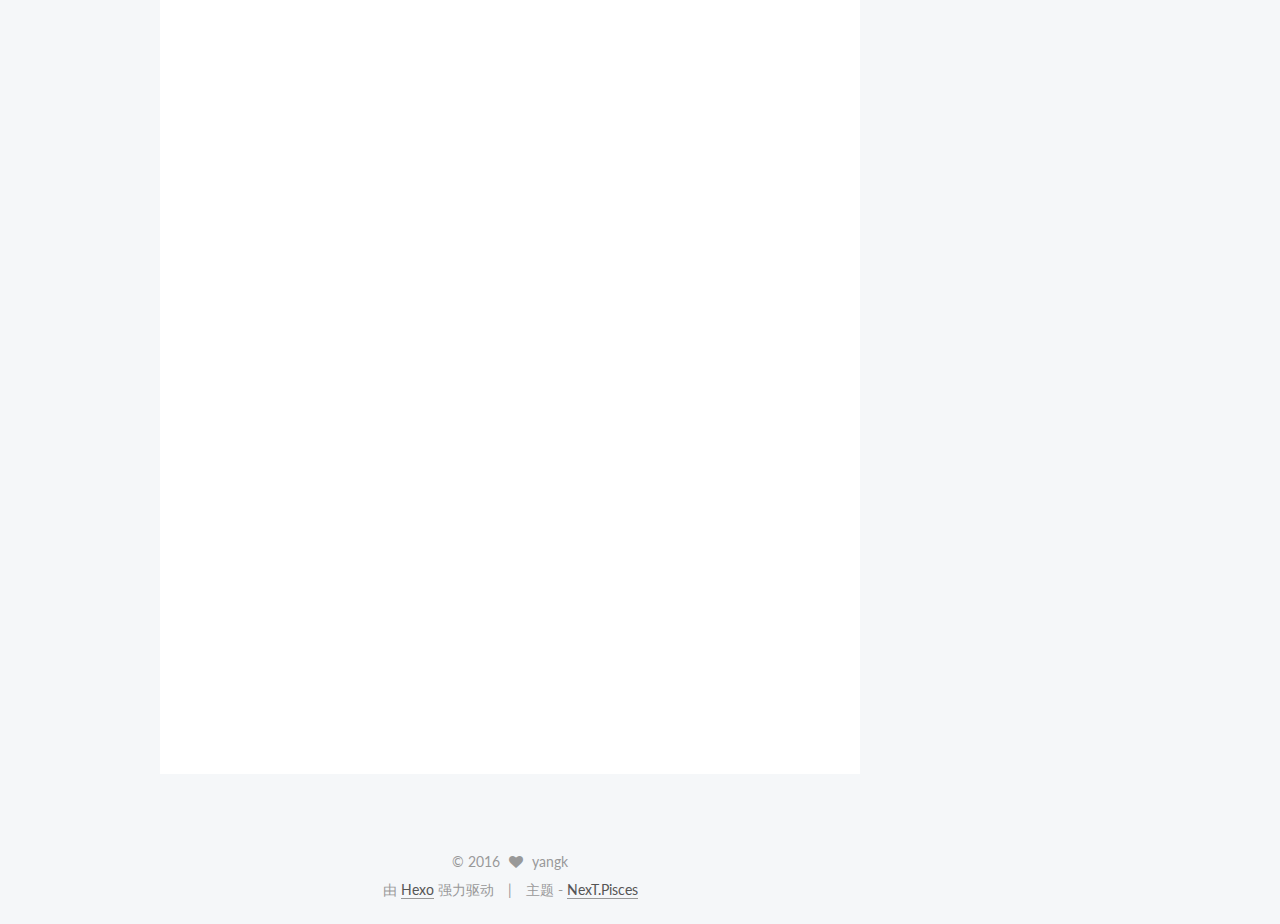
==== commit 29782d4a: "Site updated: 2016-11-11 11:35:36" ====
--- a/index.html
+++ b/index.html
@@ -5,7 +5,7 @@
   
 
 
-<html class="theme-next mist use-motion">
+<html class="theme-next pisces use-motion">
 <head>
   <meta charset="UTF-8"/>
 <meta http-equiv="X-UA-Compatible" content="IE=edge,chrome=1" />
@@ -98,8 +98,8 @@
 <script type="text/javascript" id="hexo.configuration">
   var NexT = window.NexT || {};
   var CONFIG = {
-    scheme: 'Mist',
-    sidebar: {"position":"left","display":"post"},
+    scheme: 'Pisces',
+    sidebar: {"position":"right","display":"post"},
     fancybox: true,
     motion: true,
     duoshuo: {
@@ -136,7 +136,7 @@
     
   
 
-  <div class="container one-collumn sidebar-position-left 
+  <div class="container one-collumn sidebar-position-right 
    page-home 
  ">
     <div class="headband"></div>
@@ -259,7 +259,7 @@
               
                 
                 <a class="post-title-link" href="/2016/11/09/ddd/" itemprop="url">
-                  ddd
+                  黄继光读后感
                 </a>
               
             
@@ -308,9 +308,12 @@
 
       
         
-          
-            
-          
+          <p>今天星期一，全校升国旗。今天，我读了《黄继光》这篇课文，心中感慨万千！<br>
+          <div class="post-more-link text-right">
+            <a class="btn" href="/2016/11/09/ddd/#more" rel="contents">
+              阅读全文 &raquo;
+            </a>
+          </div>
         
       
     </div>
@@ -359,7 +362,7 @@
               
                 
                 <a class="post-title-link" href="/2016/11/09/ccc/" itemprop="url">
-                  ccc
+                  黄继光读后感
                 </a>
               
             
@@ -408,9 +411,12 @@
 
       
         
-          
-            
-          
+          <p>今天星期一，全校升国旗。今天，我读了《黄继光》这篇课文，心中感慨万千！<br>
+          <div class="post-more-link text-right">
+            <a class="btn" href="/2016/11/09/ccc/#more" rel="contents">
+              阅读全文 &raquo;
+            </a>
+          </div>
         
       
     </div>
@@ -459,7 +465,7 @@
               
                 
                 <a class="post-title-link" href="/2016/11/09/bbb/" itemprop="url">
-                  bbb
+                  黄继光读后感
                 </a>
               
             
@@ -508,9 +514,12 @@
 
       
         
-          
-            
-          
+          <p>今天星期一，全校升国旗。今天，我读了《黄继光》这篇课文，心中感慨万千！<br>
+          <div class="post-more-link text-right">
+            <a class="btn" href="/2016/11/09/bbb/#more" rel="contents">
+              阅读全文 &raquo;
+            </a>
+          </div>
         
       
     </div>
@@ -559,7 +568,7 @@
               
                 
                 <a class="post-title-link" href="/2016/11/09/aaa/" itemprop="url">
-                  aaa
+                  黄继光读后感
                 </a>
               
             
@@ -609,7 +618,7 @@
       
         
           <p>my name is yangk.<br>
-          <div class="post-more-link text-center">
+          <div class="post-more-link text-right">
             <a class="btn" href="/2016/11/09/aaa/#more" rel="contents">
               阅读全文 &raquo;
             </a>
@@ -858,7 +867,7 @@
 <div class="theme-info">
   主题 -
   <a class="theme-link" href="https://github.com/iissnan/hexo-theme-next">
-    NexT.Mist
+    NexT.Pisces
   </a>
 </div>
 
@@ -923,6 +932,13 @@
 
   
   
+
+
+  <script type="text/javascript" src="/js/src/affix.js?v=5.0.2"></script>
+
+  <script type="text/javascript" src="/js/src/schemes/pisces.js?v=5.0.2"></script>
+
+
 
   
 
--- a/css/main.css
+++ b/css/main.css
@@ -226,51 +226,51 @@
   margin: 20px 0 15px;
 }
 h1 {
-  font-size: 24px;
+  font-size: 22px;
 }
 @media (max-width: 767px) {
   h1 {
-    font-size: 20px;
+    font-size: 18px;
   }
 }
 h2 {
-  font-size: 22px;
+  font-size: 20px;
 }
 @media (max-width: 767px) {
   h2 {
-    font-size: 18px;
+    font-size: 16px;
   }
 }
 h3 {
-  font-size: 20px;
+  font-size: 18px;
 }
 @media (max-width: 767px) {
   h3 {
-    font-size: 16px;
+    font-size: 14px;
   }
 }
 h4 {
-  font-size: 18px;
+  font-size: 16px;
 }
 @media (max-width: 767px) {
   h4 {
-    font-size: 14px;
+    font-size: 12px;
   }
 }
 h5 {
-  font-size: 16px;
+  font-size: 14px;
 }
 @media (max-width: 767px) {
   h5 {
-    font-size: 12px;
+    font-size: 10px;
   }
 }
 h6 {
-  font-size: 14px;
+  font-size: 12px;
 }
 @media (max-width: 767px) {
   h6 {
-    font-size: 10px;
+    font-size: 8px;
   }
 }
 p {
@@ -497,8 +497,8 @@
   margin: 20px 0;
   padding: 15px;
   font-size: 13px;
-  color: #4d4d4c;
-  background: #f7f7f7;
+  color: #eaeaea;
+  background: #000;
   line-height: 1.6;
 }
 pre,
@@ -508,14 +508,14 @@
 code {
   padding: 2px 4px;
   word-wrap: break-all;
-  color: #4d4d4c;
-  background: #f7f7f7;
+  color: #eaeaea;
+  background: #000;
   border-radius: 3px;
   font-size: 13px;
 }
 pre code {
   padding: 0;
-  color: #4d4d4c;
+  color: #eaeaea;
   background: none;
   text-shadow: none;
 }
@@ -535,7 +535,7 @@
 }
 .highlight figcaption {
   font-size: 1em;
-  color: #4d4d4c;
+  color: #eaeaea;
   line-height: 1em;
   margin-bottom: 1em;
 }
@@ -549,10 +549,10 @@
 }
 .highlight figcaption a {
   float: right;
-  color: #4d4d4c;
+  color: #eaeaea;
 }
 .highlight figcaption a:hover {
-  border-bottom-color: #4d4d4c;
+  border-bottom-color: #eaeaea;
 }
 .highlight .gutter pre {
   color: #666;
@@ -575,16 +575,16 @@
   border: none;
 }
 pre .deletion {
-  background: #fdd;
+  background: #008000;
 }
 pre .addition {
-  background: #dfd;
+  background: #800000;
 }
 pre .meta {
-  color: #8959a8;
+  color: #c397d8;
 }
 pre .comment {
-  color: #8e908c;
+  color: #969896;
 }
 pre .variable,
 pre .attribute,
@@ -598,7 +598,7 @@
 pre .css .id,
 pre .css .class,
 pre .css .pseudo {
-  color: #c82829;
+  color: #d54e53;
 }
 pre .number,
 pre .preprocessor,
@@ -607,7 +607,7 @@
 pre .params,
 pre .constant,
 pre .command {
-  color: #f5871f;
+  color: #e78c45;
 }
 pre .ruby .class .title,
 pre .css .rules .attribute,
@@ -620,11 +620,11 @@
 pre .special,
 pre .number,
 pre .formula {
-  color: #718c00;
+  color: #b9ca4a;
 }
 pre .title,
 pre .css .hexcolor {
-  color: #3e999f;
+  color: #70c0b1;
 }
 pre .function,
 pre .python .decorator,
@@ -634,11 +634,11 @@
 pre .perl .sub,
 pre .javascript .title,
 pre .coffeescript .title {
-  color: #4271ae;
+  color: #7aa6da;
 }
 pre .keyword,
 pre .javascript .function {
-  color: #8959a8;
+  color: #c397d8;
 }
 .full-image.full-image.full-image {
   border: none;
@@ -743,7 +743,7 @@
   font-size: 14px;
   color: #fff;
   background: #222;
-  border: 2px solid #222;
+  border: 2px solid #555;
   text-decoration: none;
   border-radius: 0;
   transition-property: background-color;
@@ -754,8 +754,8 @@
 .btn:hover,
 .post-more-link .btn:hover {
   border-color: #222;
-  color: #222;
-  background: #fff;
+  color: #fff;
+  background: #222;
 }
 .btn-bar {
   display: block;
@@ -860,7 +860,7 @@
   width: 25px;
   background: #222;
   font-size: 12px;
-  opacity: 1;
+  opacity: 0.6;
   color: #fff;
   cursor: pointer;
   text-align: center;
@@ -881,7 +881,7 @@
   }
 }
 .back-to-top.back-to-top-on {
-  bottom: 19px;
+  bottom: 40px;
 }
 .header {
   background: #fff;
@@ -895,7 +895,7 @@
 }
 .site-meta {
   margin: 0;
-  text-align: left;
+  text-align: center;
 }
 @media (max-width: 767px) {
   .site-meta {
@@ -906,12 +906,12 @@
   position: relative;
   display: inline-block;
   padding: 0 40px;
-  color: #222;
+  color: #fff;
   background: #222;
   border-bottom: none;
 }
 .brand:hover {
-  color: #222;
+  color: #fff;
 }
 .logo {
   display: inline-block;
@@ -930,7 +930,7 @@
 .site-subtitle {
   margin-top: 10px;
   font-size: 13px;
-  color: #999;
+  color: #ddd;
 }
 .use-motion .brand {
   opacity: 0;
@@ -1003,7 +1003,8 @@
   transition-timing-function: ease-in-out;
   transition-delay: 0s;
 }
-.menu .menu-item a:hover {
+.menu .menu-item a:hover,
+.menu-item-active a {
   border-bottom-color: #222;
 }
 .menu .menu-item .fa {
@@ -1125,7 +1126,7 @@
 .posts-collapse {
   position: relative;
   z-index: 1010;
-  margin-left: 0;
+  margin-left: 55px;
 }
 .posts-collapse::after {
   content: " ";
@@ -1229,9 +1230,8 @@
 }
 .posts-expand .post-title {
   font-size: 26px;
-  text-align: center;
   word-break: break-word;
-  font-weight: 400;
+  font-weight: 300;
 }
 @media (max-width: 767px) {
   .posts-expand .post-title {
@@ -1325,8 +1325,8 @@
 .post-more-link .btn {
   color: #555;
   font-size: 14px;
-  background: transparent;
-  border-radius: 0;
+  background: #fff;
+  border-radius: 2px;
   line-height: 2;
 }
 .posts-expand .post-tags {
@@ -1373,8 +1373,8 @@
 }
 .posts-expand .post-eof {
   display: block;
-  margin: 80px auto 60px;
-  width: 8%;
+  margin: 40px auto 30px;
+  width: 100%;
   height: 1px;
   background: #ccc;
   text-align: center;
@@ -1479,20 +1479,20 @@
   display: block;
   margin: 0 auto;
   padding: 2px;
-  max-width: 96px;
+  max-width: 120px;
   height: auto;
-  border: 2px solid #333;
+  border: 1px solid #eee;
 }
 .site-author-name {
-  margin: 5px 0 0;
+  margin: 0;
   text-align: center;
-  color: #f5f5f5;
-  font-weight: normal;
+  color: #222;
+  font-weight: 600;
 }
 .site-description {
-  margin-top: 5px;
+  margin-top: 0;
   text-align: center;
-  font-size: 14px;
+  font-size: 13px;
   color: #999;
 }
 .site-state {
@@ -1504,7 +1504,7 @@
 .site-state-item {
   display: inline-block;
   padding: 0 15px;
-  border-left: 1px solid #333;
+  border-left: 1px solid #eee;
 }
 .site-state-item:first-child {
   border-left: none;
@@ -1517,11 +1517,11 @@
   text-align: center;
   color: inherit;
   font-weight: 600;
-  font-size: 18px;
+  font-size: 16px;
 }
 .site-state-item-name {
   font-size: 13px;
-  color: inherit;
+  color: #999;
 }
 .feed-link {
   margin-top: 20px;
@@ -1563,7 +1563,7 @@
   width: 4px;
   height: 4px;
   border-radius: 50%;
-  background: #be3bff;
+  background: #a1ffff;
 }
 .links-of-blogroll {
   font-size: 13px;
@@ -1592,7 +1592,7 @@
   color: #555;
 }
 .sidebar-nav li:hover {
-  color: #f5f5f5;
+  color: #fc6423;
 }
 .page-post-detail .sidebar-nav-toc {
   padding: 0 5px;
@@ -1601,11 +1601,11 @@
   margin-left: 10px;
 }
 .sidebar-nav .sidebar-nav-active {
-  color: #87daff;
-  border-bottom-color: #87daff;
+  color: #fc6423;
+  border-bottom-color: #fc6423;
 }
 .sidebar-nav .sidebar-nav-active:hover {
-  color: #87daff;
+  color: #fc6423;
 }
 .sidebar-panel {
   display: none;
@@ -1638,12 +1638,12 @@
   transition-timing-function: ease-in-out;
   transition-delay: 0s;
   transition-property: all;
-  color: #999;
-  border-bottom-color: #555;
+  color: #666;
+  border-bottom-color: #ccc;
 }
 .post-toc ol a:hover {
-  color: #ccc;
-  border-bottom-color: #ccc;
+  color: #000;
+  border-bottom-color: #000;
 }
 .post-toc .nav-item {
   overflow: hidden;
@@ -1664,14 +1664,14 @@
   display: block;
 }
 .post-toc .nav .active > a {
-  color: #87daff;
-  border-bottom-color: #87daff;
+  color: #fc6423;
+  border-bottom-color: #fc6423;
 }
 .post-toc .nav .active-current > a {
-  color: #87daff;
+  color: #fc6423;
 }
 .post-toc .nav .active-current > a:hover {
-  color: #87daff;
+  color: #fc6423;
 }
 .footer {
   font-size: 14px;
@@ -2056,6 +2056,28 @@
   top: 42%;
   color: #ccc;
 }
+.busuanzi-count:before {
+  content: " ";
+  float: left;
+  width: 260px;
+  min-height: 25px;
+}
+@media (min-width: 768px) and (max-width: 991px) {
+  .busuanzi-count {
+    width: auto;
+  }
+  .busuanzi-count:before {
+    display: none;
+  }
+}
+@media (max-width: 767px) {
+  .busuanzi-count {
+    width: auto;
+  }
+  .busuanzi-count:before {
+    display: none;
+  }
+}
 .site-uv,
 .site-pv,
 .page-pv {
@@ -2294,323 +2316,395 @@
   }
 }
 .page-post-detail .sidebar-toggle-line {
-  background: #87daff;
+  background: #fc6423;
 }
 .page-post-detail .comments {
   overflow: hidden;
 }
-h1,
-h2,
-h3,
-h4,
-h5,
-h6 {
-  margin: 20px 0 10px;
-}
-p {
-  margin: 0 0 25px 0;
-}
-a {
-  border-bottom-color: #ccc;
-}
-hr {
-  margin: 20px 0;
-  height: 2px;
-}
-.main-inner {
-  margin-top: 80px;
+body {
+  background: #f5f7f9;
+}
+@media (min-width: 992px) {
+  .full-image.full-image.full-image {
+    max-width: none;
+    width: 118%;
+    margin: 0 -9%;
+  }
 }
 .header {
-  background: #f5f5f5;
+  position: relative;
+  margin: 0 auto;
+  width: 960px;
+}
+@media (min-width: 768px) and (max-width: 991px) {
+  .header {
+    width: auto;
+  }
+}
+@media (max-width: 767px) {
+  .header {
+    width: auto;
+  }
 }
 .header-inner {
-  padding: 25px 0 20px;
-}
-.header-inner:before,
-.header-inner:after {
+  position: absolute;
+  top: 0;
+  overflow: hidden;
+  padding: 0;
+  width: 240px;
+  background: #fff;
+}
+@media (min-width: 1600px) {
+  .container .header-inner {
+    width: 240px;
+  }
+}
+@media (min-width: 768px) and (max-width: 991px) {
+  .header-inner {
+    position: relative;
+    width: auto;
+  }
+}
+@media (max-width: 767px) {
+  .header-inner {
+    position: relative;
+    width: auto;
+  }
+}
+.main:before,
+.main:after {
   content: " ";
   display: table;
 }
-.header-inner:after {
+.main:after {
   clear: both;
 }
-@media (max-width: 767px) {
-  .header-inner {
+@media (min-width: 768px) and (max-width: 991px) {
+  .main {
+    padding-bottom: 100px;
+  }
+}
+@media (max-width: 767px) {
+  .main {
+    padding-bottom: 100px;
+  }
+}
+.container .main-inner {
+  width: 960px;
+}
+@media (min-width: 768px) and (max-width: 991px) {
+  .container .main-inner {
     width: auto;
-    margin-bottom: 50px;
-    padding: 10px;
-  }
+  }
+}
+@media (max-width: 767px) {
+  .container .main-inner {
+    width: auto;
+  }
+}
+.content-wrap {
+  float: right;
+  box-sizing: border-box;
+  padding: 40px;
+  width: 700px;
+  background: #fff;
+  min-height: 700px;
+}
+@media (min-width: 768px) and (max-width: 991px) {
+  .content-wrap {
+    width: 100%;
+    padding: 20px;
+  }
+}
+@media (max-width: 767px) {
+  .content-wrap {
+    width: 100%;
+    padding: 20px;
+    min-height: auto;
+  }
+}
+.sidebar {
+  position: static;
+  float: left;
+  margin-top: 300px;
+  width: 240px;
+  background: #fff;
+  box-shadow: none;
+}
+@media (min-width: 768px) and (max-width: 991px) {
+  .sidebar {
+    display: none;
+  }
+}
+@media (max-width: 767px) {
+  .sidebar {
+    display: none;
+  }
+}
+.sidebar-toggle {
+  display: none;
+}
+.footer-inner {
+  width: 960px;
+}
+.footer-inner:before {
+  content: " ";
+  float: left;
+  width: 260px;
+  min-height: 50px;
+}
+@media (min-width: 768px) and (max-width: 991px) {
+  .footer-inner {
+    width: auto;
+  }
+  .footer-inner:before {
+    display: none;
+  }
+}
+@media (max-width: 767px) {
+  .footer-inner {
+    width: auto;
+  }
+  .footer-inner:before {
+    display: none;
+  }
+}
+.sidebar-position-right .header-inner {
+  right: 0;
+}
+.sidebar-position-right .content-wrap {
+  float: left;
+}
+.sidebar-position-right .sidebar {
+  float: right;
+}
+.sidebar-position-right .footer-inner:before {
+  float: right;
 }
 .site-meta {
-  float: left;
-  margin-left: -20px;
-  line-height: normal;
-}
-@media (max-width: 767px) {
+  padding: 20px 0;
+  color: #fff;
+  background: #222;
+}
+@media (min-width: 768px) and (max-width: 991px) {
   .site-meta {
-    margin-left: 10px;
-  }
-}
-.site-meta .brand {
-  padding: 2px 1px;
+    box-shadow: 0 0 16px rgba(0,0,0,0.5);
+  }
+}
+@media (max-width: 767px) {
+  .site-meta {
+    box-shadow: 0 0 16px rgba(0,0,0,0.5);
+  }
+}
+.brand {
+  display: block;
+  padding: 0;
   background: none;
 }
-@media (max-width: 767px) {
-  .site-meta .brand {
-    display: block;
-  }
-}
-.site-meta .logo {
-  display: none;
-}
-.site-meta .site-title {
-  font-size: 22px;
-  font-weight: bolder;
-}
-@media (max-width: 767px) {
-  .site-meta .site-title {
-    line-height: 34px;
-  }
-}
-.logo-line-before,
-.logo-line-after {
-  display: block;
-  overflow: hidden;
-  margin: 0 auto;
-  width: 75%;
-}
-@media (max-width: 767px) {
-  .logo-line-before,
-  .logo-line-after {
-    display: none;
-  }
-}
-.logo-line-before i,
-.logo-line-after i {
-  position: relative;
-  display: block;
-  height: 2px;
-  background: #222;
-}
-@media (max-width: 767px) {
-  .logo-line-before i,
-  .logo-line-after i {
-    height: 3px;
-  }
-}
-.use-motion .logo-line-before i {
-  left: -100%;
-}
-.use-motion .logo-line-after i {
-  right: -100%;
+.brand:hover {
+  color: #fff;
 }
 .site-subtitle {
-  display: none;
-}
-.site-nav-toggle {
-  position: static;
-  float: right;
-}
-.menu {
-  float: right;
-  margin: 8px 0 0 0;
-}
-@media (max-width: 767px) {
-  .menu {
-    margin: 20px 0 0 0;
-    padding: 0;
-  }
-}
-.menu br {
-  display: none;
-}
-.menu .menu-item {
   margin: 0;
-}
-@media (max-width: 767px) {
-  .menu .menu-item {
-    display: block;
-  }
-}
-.menu .menu-item a {
-  padding: 0 10px;
-  background: none;
-  border: none;
-  border-radius: 2px;
-  transition-property: background;
-}
-@media (max-width: 767px) {
-  .menu .menu-item a {
-    text-align: left;
-  }
-}
-.menu .menu-item a:hover {
-  background: #e1e1e1;
-}
-.menu a::before {
-  display: none;
-}
-@media (max-width: 767px) {
-  .menu a::before {
-    display: block;
-  }
-}
-@media (max-width: 767px) {
-  .menu {
-    float: none;
-  }
 }
 .site-search form {
   display: none;
 }
-.posts-expand {
-  padding-top: 0;
-}
-.posts-expand .post-title,
-.posts-expand .post-meta {
+.site-nav {
+  border-top: none;
+}
+@media (min-width: 768px) and (max-width: 991px) {
+  .site-nav {
+    display: none !important;
+  }
+}
+@media (min-width: 768px) and (max-width: 991px) {
+  .site-nav-on {
+    display: block !important;
+  }
+}
+.menu .menu-item {
+  display: block;
+  margin: 0;
+  list-style: none;
+}
+.menu .menu-item a {
+  position: relative;
+  box-sizing: border-box;
+  padding: 5px 20px;
   text-align: left;
-}
-@media (max-width: 767px) {
-  .posts-expand .post-title,
-  .posts-expand .post-meta {
-    text-align: center;
-  }
-}
-.posts-expand .post-eof {
+  line-height: inherit;
+  transition-property: background-color;
+  transition-duration: 0.2s;
+  transition-timing-function: ease-in-out;
+  transition-delay: 0s;
+}
+.menu .menu-item a:hover,
+.menu-item-active a {
+  background: #f9f9f9;
+  border-bottom-color: #fff;
+}
+.menu .menu-item br {
   display: none;
 }
-.posts-expand .post {
-  margin-top: 120px;
-}
-.posts-expand .post:first-child {
+.menu-item-active a:after {
+  content: " ";
+  position: absolute;
+  top: 50%;
+  margin-top: -3px;
+  right: 15px;
+  width: 6px;
+  height: 6px;
+  border-radius: 50%;
+  background-color: #bbb;
+}
+.btn-bar {
+  background-color: #fff;
+}
+.site-nav-toggle {
+  top: 20px;
+  left: 20px;
+}
+@media (min-width: 768px) and (max-width: 991px) {
+  .site-nav-toggle {
+    display: block;
+  }
+}
+.use-motion .sidebar .motion-element {
+  opacity: 1;
+}
+.sidebar {
+  display: none;
+  right: auto;
+  bottom: auto;
+  -webkit-transform: none;
+}
+.sidebar-inner {
+  box-sizing: border-box;
+  width: 240px;
+  color: #555;
+  background: #fff;
+}
+.sidebar-inner.affix {
+  position: fixed;
+  top: 0;
+}
+.site-overview {
+  margin: 0 2px;
+  text-align: left;
+}
+.site-author:before,
+.site-author:after {
+  content: " ";
+  display: table;
+}
+.site-author:after {
+  clear: both;
+}
+.sidebar a {
+  color: #555;
+}
+.sidebar a:hover {
+  color: #222;
+}
+.links-of-author-item a:before {
+  display: none;
+}
+.links-of-author-item a {
+  border-bottom: none;
+  text-decoration: underline;
+}
+.feed-link {
+  border-top: 1px dotted #ccc;
+  border-bottom: 1px dotted #ccc;
+  text-align: center;
+}
+.feed-link a {
+  display: block;
+  color: #fc6423;
+  border: none;
+}
+.feed-link a:hover {
+  background: none;
+  color: #e34603;
+}
+.feed-link a:hover i {
+  color: #e34603;
+}
+.links-of-author:before,
+.links-of-author:after {
+  content: " ";
+  display: table;
+}
+.links-of-author:after {
+  clear: both;
+}
+.links-of-author-item {
+  float: left;
+  margin: 5px 0 0;
+  width: 50%;
+}
+.links-of-author-item a {
+  box-sizing: border-box;
+  display: inline-block;
+  margin-right: 0;
+  margin-bottom: 0;
+  padding: 0 5px;
+  overflow: hidden;
+  white-space: nowrap;
+  text-overflow: ellipsis;
+}
+.links-of-author-item a {
+  display: block;
+  text-decoration: none;
+}
+.links-of-author-item a:hover {
+  border-radius: 4px;
+  background: #eee;
+}
+.links-of-author-item .fa {
+  margin-right: 2px;
+  font-size: 16px;
+}
+.links-of-author-item .fa-globe {
+  font-size: 15px;
+}
+.links-of-blogroll {
+  margin-top: 20px;
+  padding: 3px 0 0;
+  border-top: 1px dotted #ccc;
+}
+.links-of-blogroll-title {
   margin-top: 0;
 }
-.posts-expand .post-meta {
-  margin-top: 5px;
-  margin-bottom: 20px;
-}
-.posts-expand .post-title {
-  position: relative;
-  font-size: 26px;
-  font-weight: 400;
-}
-@media (max-width: 767px) {
-  .posts-expand .post-title {
-    font-size: 20px;
-  }
-}
-@media (min-width: 1600px) {
-  .posts-expand .post-title {
-    font-size: 26px;
-  }
-}
-.posts-expand .post-title:hover:before {
-  background: #222;
-}
-.posts-expand .post-body img {
-  margin: 0;
-}
-.posts-expand .post-tags {
-  text-align: left;
-}
-.posts-expand .post-tags a {
-  padding: 1px 5px;
-  background: #f5f5f5;
-  border-bottom: none;
-}
-.posts-expand .post-tags a:hover {
-  background: #ccc;
-}
-.posts-expand .post-nav {
-  margin-top: 40px;
-}
-.post-more-link {
-  margin-top: 20px;
-  text-align: left;
-}
-.post-more-link a {
+.links-of-blogroll-item {
   padding: 0;
-  font-size: 14px;
-  color: #666;
-  background: none;
-  border: none;
-  border-bottom: 2px solid #666;
-  transition-property: border;
-}
-@media (max-width: 767px) {
-  .post-more-link a {
-    font-size: 12px;
-  }
-}
-@media (min-width: 1600px) {
-  .post-more-link a {
-    font-size: 16px;
-  }
-}
-.post-more-link a:hover {
-  border-bottom-color: #222;
+}
+.links-of-blogroll-inline:before,
+.links-of-blogroll-inline:after {
+  content: " ";
+  display: table;
+}
+.links-of-blogroll-inline:after {
+  clear: both;
 }
 .links-of-blogroll-inline .links-of-blogroll-item {
-  display: inline-block;
-}
-.btn {
-  padding: 0 10px;
-  border-width: 2px;
-  border-radius: 0;
-}
-.headband {
-  display: none;
-}
-.site-search {
-  position: relative;
-  float: right;
-  margin-top: 5px;
-  padding-top: 3px;
-}
-@media (max-width: 767px) {
-  .site-search {
-    float: none;
-    padding: 0 10px;
-  }
-}
-@media (max-width: 767px) {
-  .container .main-inner {
-    width: auto;
-  }
-}
-.page-post-detail .post-title,
-.page-post-detail .post-meta {
-  text-align: center;
-}
-.page-post-detail .post-title:before {
-  display: none;
-}
-.page-post-detail .post-meta {
-  margin-bottom: 60px;
-}
-.pagination {
-  margin: 120px 0 0;
-  text-align: left;
-}
-@media (max-width: 767px) {
-  .pagination {
-    margin: 80px 10px 0;
-    text-align: center;
-  }
-}
-.footer {
-  margin-top: 80px;
-  padding: 10px 0;
-  background: #f5f5f5;
-  color: #666;
-}
-.footer-inner {
-  margin: 0 auto;
-  text-align: left;
-}
-@media (max-width: 767px) {
-  .footer-inner {
-    width: auto;
-    text-align: center;
-  }
-}
+  float: left;
+  margin: 5px 0 0;
+  width: 50%;
+}
+.links-of-blogroll-inline .links-of-blogroll-item a {
+  box-sizing: border-box;
+  display: inline-block;
+  margin-right: 0;
+  margin-bottom: 0;
+  padding: 0 5px;
+  overflow: hidden;
+  white-space: nowrap;
+  text-overflow: ellipsis;
+}
+@media (max-width: 767px) {
+  .post-body {
+    text-align: justify;
+  }
+}
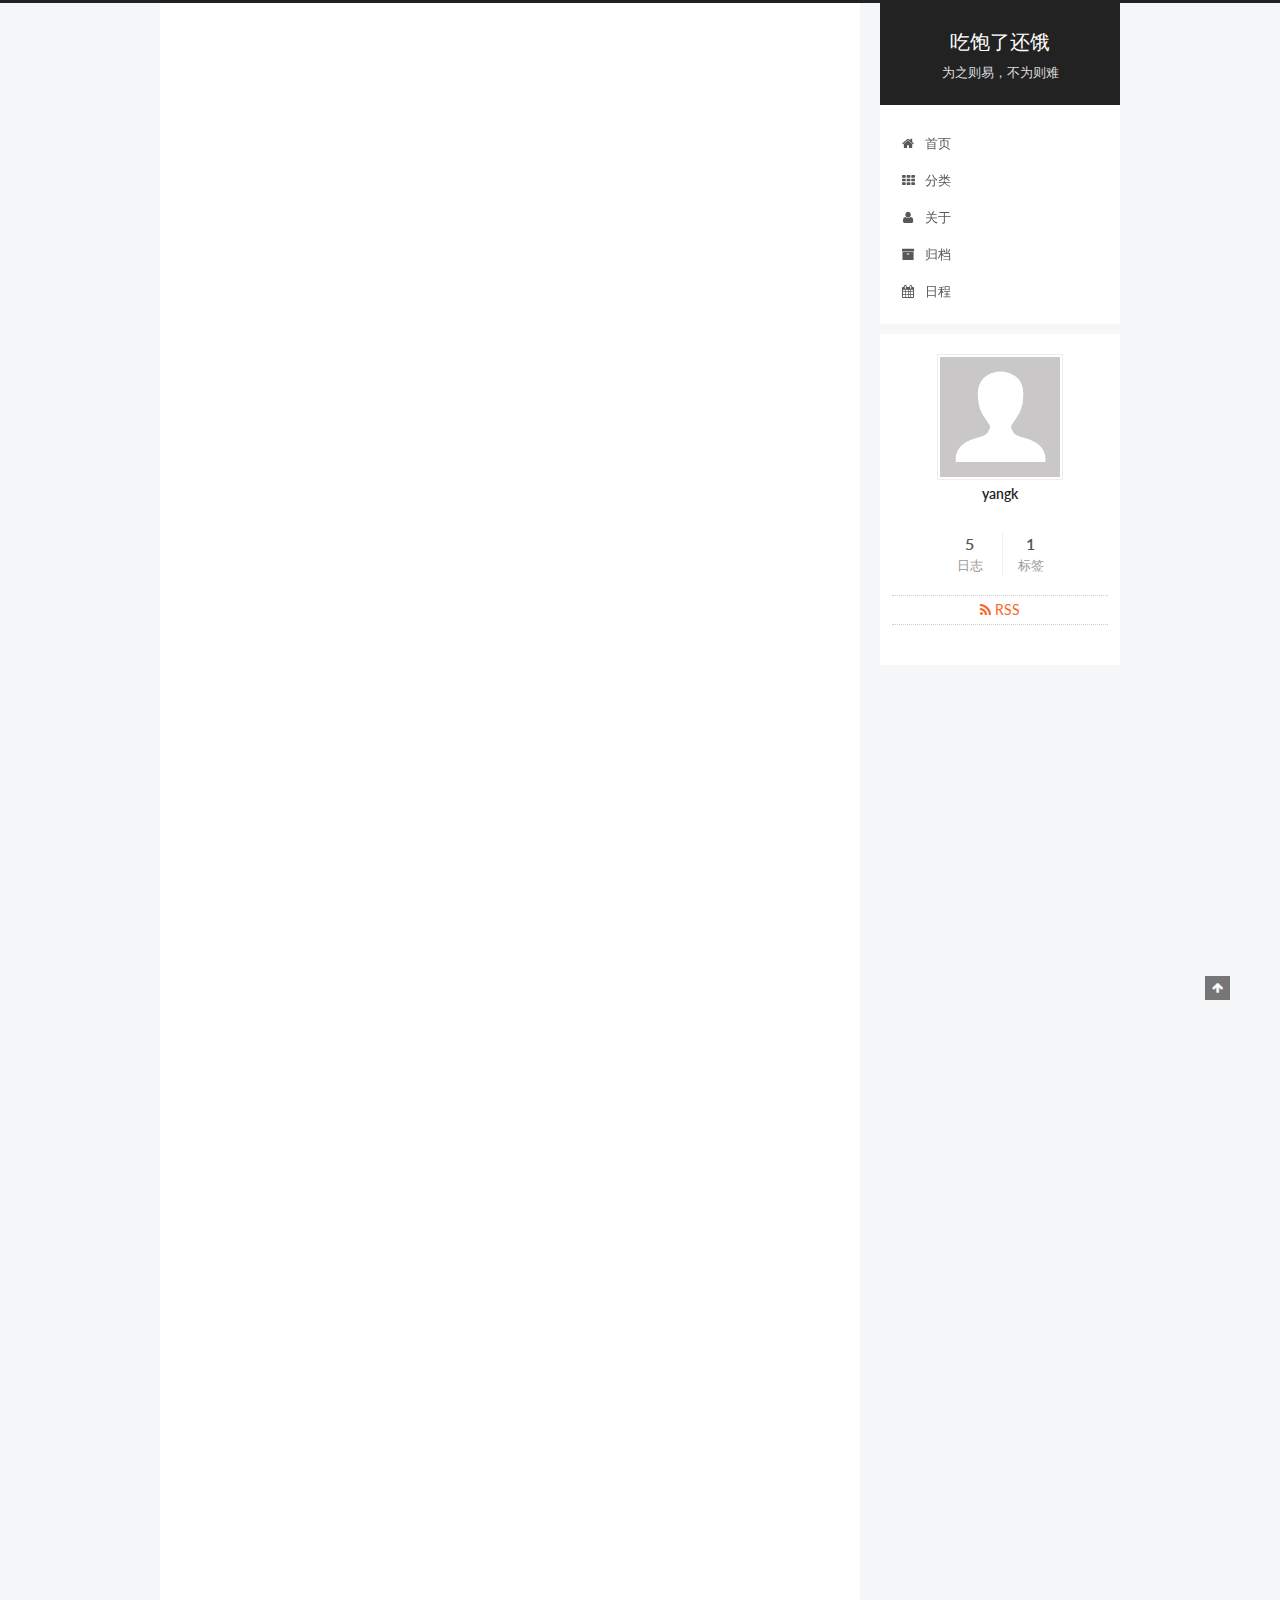
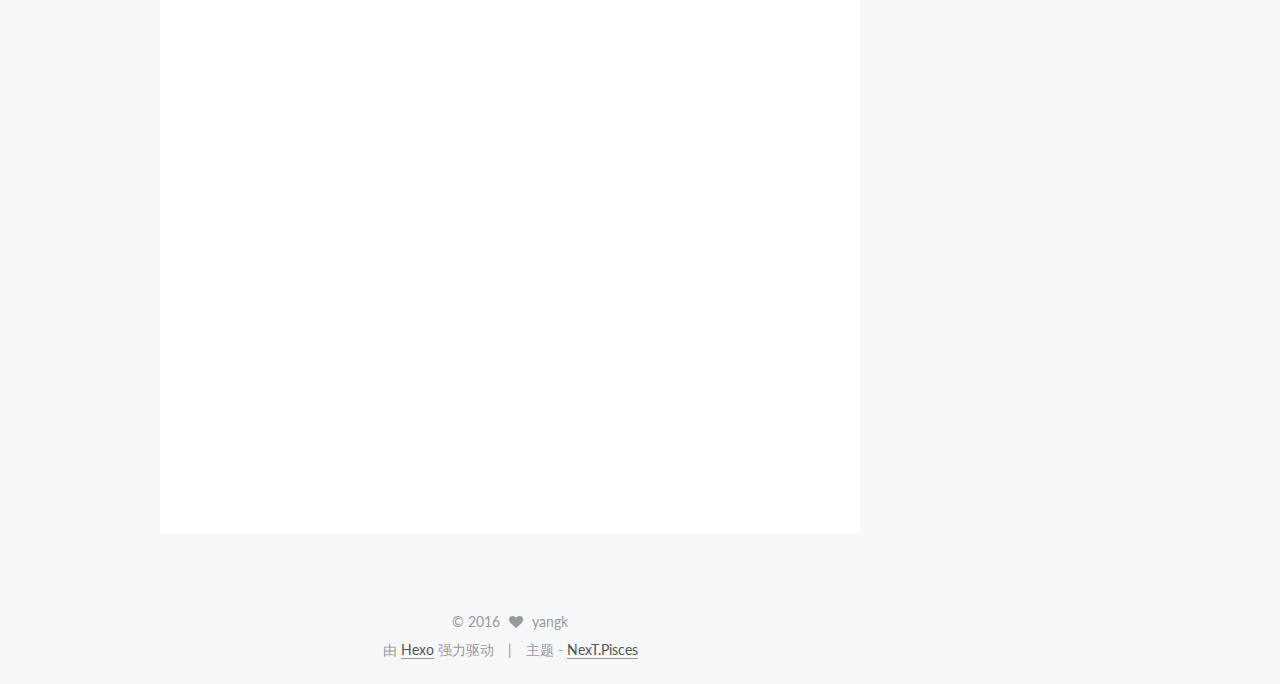
==== commit f30e92b3: "Site updated: 2016-11-11 13:22:50" ====
--- a/index.html
+++ b/index.html
@@ -308,7 +308,7 @@
 
       
         
-          <p>今天星期一，全校升国旗。今天，我读了《黄继光》这篇课文，心中感慨万千！<br>
+          <p>今天星期一，全校升国旗。今天。我读了《黄继光》这篇课文，心中感慨万千！<br>
           <div class="post-more-link text-right">
             <a class="btn" href="/2016/11/09/ddd/#more" rel="contents">
               阅读全文 &raquo;
--- a/css/main.css
+++ b/css/main.css
@@ -839,9 +839,6 @@
   .pagination .page-number:hover {
     border-bottom-color: #222;
   }
-}
-.comments {
-  margin: 60px 20px 0;
 }
 .tag-cloud {
   text-align: center;
@@ -1047,9 +1044,6 @@
   -o-transform: rotate(30deg);
   transform: rotate(30deg);
 }
-.posts-expand {
-  padding-top: 40px;
-}
 @media (max-width: 767px) {
   .posts-expand {
     margin: 0 20px;
@@ -1276,11 +1270,11 @@
   font-size: 16px;
 }
 .posts-expand .post-meta {
-  margin: 3px 0 60px 0;
+  margin: 3px 0 20px 0;
   color: #999;
   font-family: 'Lato', "PingFang SC", "Microsoft YaHei", sans-serif;
   font-size: 12px;
-  text-align: center;
+  text-align: right;
 }
 .posts-expand .post-meta .post-category-list {
   display: inline-block;
@@ -1563,7 +1557,7 @@
   width: 4px;
   height: 4px;
   border-radius: 50%;
-  background: #a1ffff;
+  background: #c60eff;
 }
 .links-of-blogroll {
   font-size: 13px;
